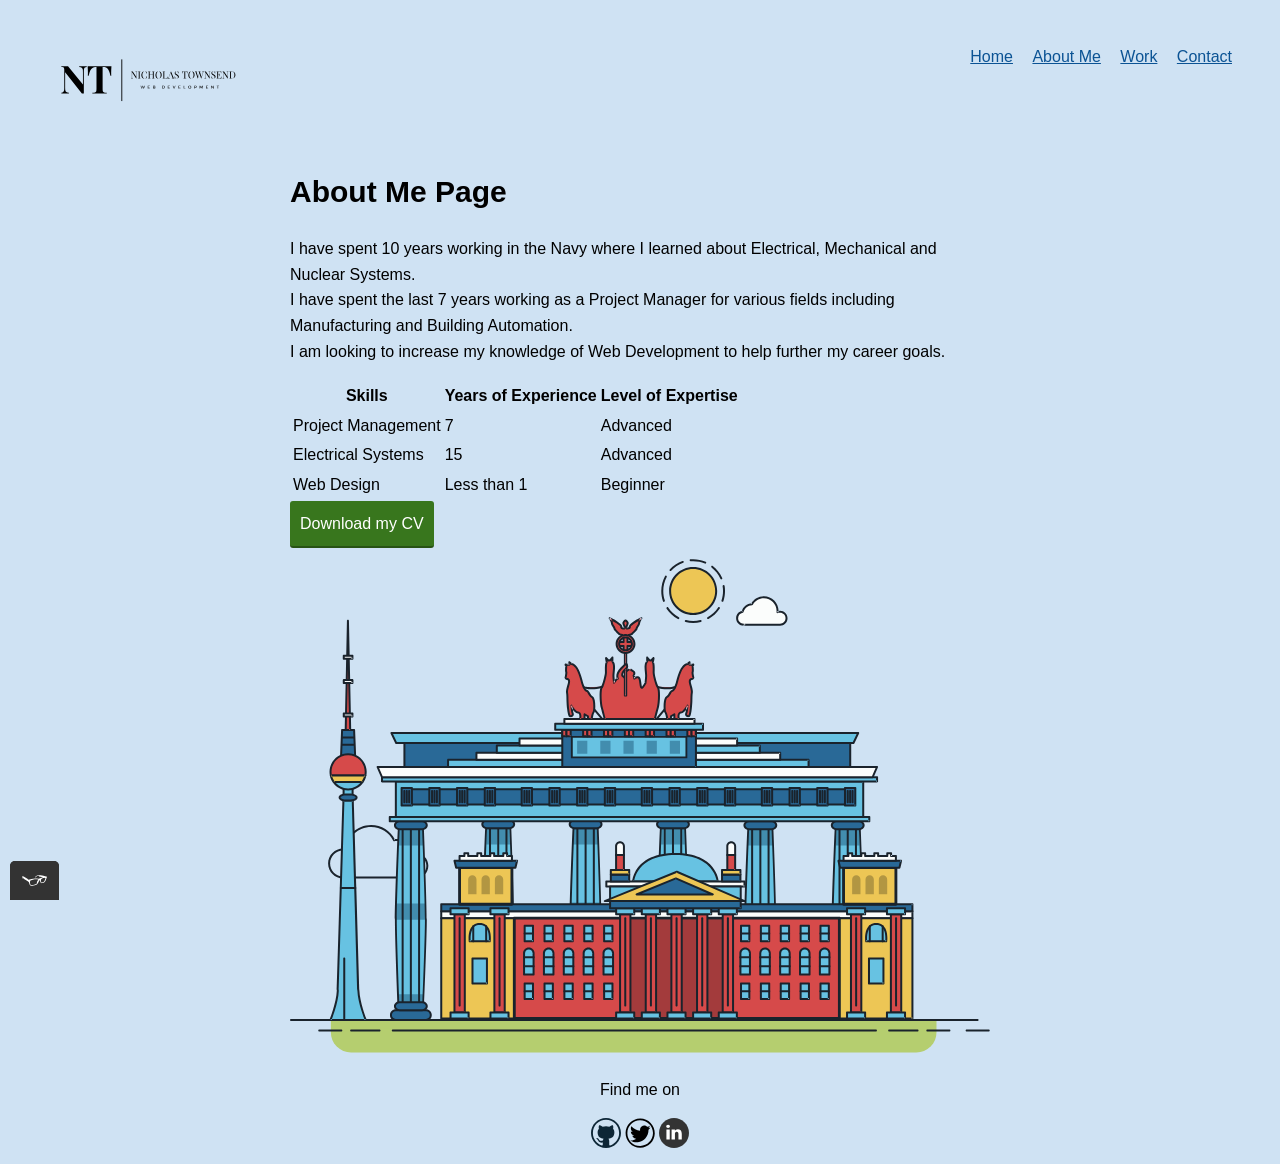
==== about-me.html @ 446509f3 "Initial commit" ====
<!DOCTYPE html>
<html>

<head>
    <meta charset="utf-8">
    <title>Nicholas Townsend - Portfolio</title>
    <link rel="shortcut icon" href="img/alligator_icon.svg" type="image/x-icon" />
    <link rel="stylesheet" type="text/css" href="css/style.production.css" />
    <meta name="viewport" content="width=device-width, initial-scale=1">
</head>

<body>
    <!-- Header content to hold my logo and navigation-->
    <header class="page-header">
      <!-- Add logo here -->    
          <img src="img/logo_icon.svg" alt="logo" class="page-header_item">
          <nav class="main-navigation page-header_item">
              <ul role="menubar" class="navigation-list">
                  <li role="presentation">
                      <a href="index.html" role="menuitem" class="navigation-list_item navigation-list_item--active"> Home</a>
                  </li>
                  <li role="presentation">
                      <a href="about-me.html" role="menuitem" class="navigation-list_item">About Me</a>
                  </li>
                  <li role="presentation">
                      <a href="work.html" role="menuitem" class="navigation-list_item">Work</a>
                  </li>
                  <li role="presentation">
                      <a href="contact.html" role="menuitem" class="navigation-list_item">Contact</a>
                  </li>
              </ul>
          </nav>
      </header>
    <main class="about-me">
        <h1>About Me Page</h1>
        <p><!--Quick paragraph about myself-->
            I have spent 10 years working in the Navy where I learned about Electrical, Mechanical and Nuclear Systems.<br>
            I have spent the last 7 years working as a Project Manager for various fields including Manufacturing and Building Automation.<br>
            I am looking to increase my knowledge of Web Development to help further my career goals.
        </p>
        <table>
            <thead>
              <tr>
                <th>Skills</th>
                <th>Years of Experience</th>
                <th>Level of Expertise</th>
              </tr>
            </thead>
            <tbody>
              <tr>
                <td>Project Management</td>
                <td>7</td>
                <td>Advanced</td>
              </tr>
              <tr>
                <td>Electrical Systems</td>
                <td>15</td>
                <td>Advanced</td>
              </tr>
              <tr>
                <td>Web Design</td>
                <td>Less than 1</td>
                <td>Beginner</td>
              </tr>
            </tbody>
        </table>
        <a href="files/cv.pdf" class="button" download>Download my CV</a> <!--Button to Download Resume--> 
        <!-- Codepen Background Placeholder-->
        <svg id="about-picture" xmlns="http://www.w3.org/2000/svg" class="berlin-illustration" height="auto" viewBox="0 0 700 505" xmlns:xlink="http://www.w3.org/1999/xlink">
          <defs>
              <polygon id="a" points=".06 231.917 .06 .929 688.717 .929 688.717 231.917"></polygon>
          </defs>
          <g fill="none" fill-rule="evenodd">
            <g transform="translate(0 241)" class="cloud-front">
            <path fill="#1A232C" d="M87.602,29 L87.602,28 C87.326,28.001 87.103,28.024 86.927,28.033 L86.979,29.031 L87.947,28.78 C85.741,20.282 78.041,14.002 68.852,14 C67.858,14 66.904,14.096 65.98,14.231 L66.125,15.22 L67.019,14.772 C62.626,6.015 53.567,0.001 43.102,0 C29.041,0.002 17.524,10.848 16.443,24.632 L17.44,24.71 L17.606,23.724 C16.803,23.589 15.969,23.5 15.102,23.5 C6.817,23.501 0.102,30.215 0.102,38.5 C0.102,46.785 6.817,53.499 15.102,53.5 L87.602,53.5 C94.644,53.499 100.351,47.792 100.352,40.75 C100.351,33.708 94.644,28.001 87.602,28 L87.602,30 C90.573,30 93.254,31.202 95.203,33.149 C97.15,35.097 98.351,37.778 98.352,40.75 C98.351,43.722 97.15,46.403 95.203,48.351 C93.254,50.298 90.573,51.5 87.602,51.5 L15.102,51.5 C11.509,51.5 8.265,50.046 5.909,47.692 C3.555,45.337 2.102,42.093 2.102,38.5 C2.102,34.907 3.555,31.663 5.909,29.308 C8.265,26.954 11.509,25.5 15.102,25.5 C15.831,25.5 16.553,25.575 17.273,25.697 C17.551,25.743 17.832,25.672 18.055,25.499 C18.277,25.325 18.414,25.07 18.436,24.789 C19.436,12.04 30.094,1.998 43.102,2 C52.786,1.999 61.163,7.564 65.231,15.669 C65.425,16.055 65.842,16.272 66.27,16.21 C67.132,16.084 67.988,16 68.852,16 C77.108,15.998 84.027,21.647 86.011,29.283 C86.13,29.741 86.557,30.054 87.031,30.03 C87.27,30.017 87.457,29.999 87.602,30 L87.602,29" transform="translate(38 36)"></path>
              </g>
              <path fill="#B5CE6F" d="M646.484,484.382 C646.484,489.501 644.531,494.62 640.627,498.525 C636.722,502.43 631.603,504.382 626.484,504.382 L60.873,504.382 C55.754,504.382 50.636,502.43 46.731,498.525 C42.826,494.62 40.873,489.501 40.873,484.382 L40.873,471.917 L646.484,471.917 L646.484,484.382"></path>
              <polyline fill="#67C2E2" points="334.824 185.029 101.449 185.029 106.209 195.08 563.438 195.08 568.2 185.029 334.824 185.029"></polyline>
              <path fill="#1A232C" d="M334.824,185.029 L334.824,184.029 L101.449,184.029 C101.104,184.029 100.788,184.203 100.604,184.494 C100.42,184.785 100.398,185.146 100.545,185.457 L105.306,195.508 C105.471,195.856 105.824,196.079 106.209,196.079 L563.438,196.079 C563.824,196.079 564.177,195.856 564.342,195.508 L569.104,185.457 C569.251,185.146 569.229,184.785 569.045,184.494 C568.861,184.203 568.544,184.029 568.2,184.029 L334.824,184.029 L334.824,186.029 L566.62,186.029 L562.806,194.08 L106.842,194.08 L103.029,186.029 L334.824,186.029 L334.824,185.029"></path>
              <polygon fill="#296997" points="114.416 218.974 560.222 218.974 560.222 195.08 114.416 195.08"></polygon>
              <path fill="#1A232C" d="M560.222,218.974 L560.222,217.974 L115.416,217.974 L115.416,196.079 L559.222,196.079 L559.222,218.974 L560.222,218.974 L560.222,217.974 L560.222,218.974 L561.222,218.974 L561.222,195.08 C561.222,194.816 561.115,194.559 560.929,194.372 C560.742,194.186 560.485,194.08 560.222,194.08 L114.416,194.08 C114.152,194.08 113.895,194.186 113.708,194.372 C113.522,194.559 113.416,194.816 113.416,195.08 L113.416,218.974 C113.416,219.237 113.522,219.495 113.708,219.681 C113.895,219.867 114.152,219.974 114.416,219.974 L560.222,219.974 C560.485,219.974 560.742,219.867 560.929,219.681 C561.115,219.495 561.222,219.237 561.222,218.974 L560.222,218.974"></path>
              <polygon fill="#67C2E2" points="105.85 269.08 573.225 269.08 573.225 233.398 105.85 233.398"></polygon>
              <path fill="#1A232C" d="M573.225,233.398 L573.225,232.398 L105.85,232.398 C105.587,232.398 105.329,232.505 105.143,232.691 C104.957,232.877 104.85,233.134 104.85,233.398 L104.85,269.08 C104.85,269.344 104.957,269.601 105.143,269.788 C105.329,269.974 105.587,270.08 105.85,270.08 L573.225,270.08 C573.488,270.08 573.745,269.974 573.932,269.788 C574.118,269.601 574.225,269.344 574.225,269.08 L574.225,233.398 C574.225,233.134 574.118,232.877 573.932,232.691 C573.745,232.505 573.488,232.398 573.225,232.398 L573.225,233.398 L572.225,233.398 L572.225,268.08 L106.85,268.08 L106.85,234.398 L573.225,234.398 L573.225,233.398 L572.225,233.398 L573.225,233.398"></path>
              <polygon fill="#296997" points="116.751 256.508 562.557 256.508 562.557 241.243 116.751 241.243"></polygon>
              <path fill="#1A232C" d="M562.557,256.508 L562.557,255.508 L117.75,255.508 L117.75,242.243 L561.557,242.243 L561.557,256.508 L562.557,256.508 L562.557,255.508 L562.557,256.508 L563.557,256.508 L563.557,241.243 C563.557,240.979 563.45,240.722 563.264,240.535 C563.078,240.349 562.82,240.243 562.557,240.243 L116.75,240.243 C116.487,240.243 116.23,240.349 116.043,240.535 C115.857,240.722 115.751,240.979 115.751,241.243 L115.751,256.508 C115.751,256.771 115.857,257.029 116.043,257.215 C116.23,257.401 116.487,257.508 116.751,257.508 L562.557,257.508 C562.82,257.508 563.077,257.401 563.264,257.215 C563.45,257.029 563.557,256.771 563.557,256.508 L562.557,256.508"></path>
              <polygon fill="#67C2E2" points="158.07 218.974 518.563 218.974 518.563 211.858 158.07 211.858"></polygon>
              <path fill="#1A232C" d="M518.563,211.858 L518.563,210.858 L158.07,210.858 C157.807,210.858 157.549,210.964 157.363,211.151 C157.177,211.337 157.07,211.594 157.07,211.858 L157.07,218.974 C157.07,219.237 157.177,219.495 157.363,219.681 C157.549,219.867 157.807,219.974 158.07,219.974 L518.563,219.974 C518.826,219.974 519.083,219.867 519.27,219.681 C519.456,219.495 519.562,219.237 519.562,218.974 L519.562,211.858 C519.562,211.594 519.456,211.337 519.27,211.151 C519.083,210.964 518.826,210.858 518.563,210.858 L518.563,211.858 L517.563,211.858 L517.563,217.974 L159.07,217.974 L159.07,212.858 L518.563,212.858 L518.563,211.858 L517.563,211.858 L518.563,211.858"></path>
              <polygon fill="#FBFDFC" points="186.438 211.858 490.194 211.858 490.194 204.741 186.438 204.741"></polygon>
              <path fill="#1A232C" d="M490.194,204.741 L490.194,203.741 L186.438,203.741 C186.175,203.741 185.917,203.848 185.731,204.034 C185.545,204.221 185.438,204.478 185.438,204.741 L185.438,211.858 C185.438,212.121 185.545,212.379 185.731,212.565 C185.917,212.751 186.175,212.858 186.438,212.858 L490.194,212.858 C490.458,212.858 490.715,212.751 490.902,212.565 C491.088,212.379 491.194,212.121 491.194,211.858 L491.194,204.741 C491.194,204.478 491.088,204.221 490.902,204.034 C490.715,203.848 490.458,203.741 490.194,203.741 L490.194,204.741 L489.194,204.741 L489.194,210.858 L187.438,210.858 L187.438,205.741 L490.194,205.741 L490.194,204.741 L489.194,204.741 L490.194,204.741"></path>
              <polygon fill="#67C2E2" points="206.805 204.741 469.828 204.741 469.828 197.624 206.805 197.624"></polygon>
              <path fill="#1A232C" d="M469.828,197.624 L469.828,196.624 L206.805,196.624 C206.541,196.624 206.284,196.731 206.098,196.917 C205.911,197.103 205.805,197.361 205.805,197.624 L205.805,204.741 C205.805,205.005 205.911,205.262 206.098,205.449 C206.284,205.635 206.541,205.741 206.805,205.741 L469.828,205.741 C470.091,205.741 470.349,205.635 470.535,205.449 C470.722,205.262 470.828,205.005 470.828,204.741 L470.828,197.624 C470.828,197.361 470.722,197.103 470.535,196.917 C470.349,196.731 470.091,196.624 469.828,196.624 L469.828,197.624 L468.828,197.624 L468.828,203.741 L207.805,203.741 L207.805,198.624 L469.828,198.624 L469.828,197.624 L468.828,197.624 L469.828,197.624"></path>
              <polygon fill="#FBFDFC" points="229.521 197.624 447.111 197.624 447.111 190.509 229.521 190.509"></polygon>
              <path fill="#1A232C" d="M447.111,190.509 L447.111,189.509 L229.521,189.509 C229.258,189.509 229,189.616 228.814,189.802 C228.628,189.988 228.521,190.246 228.521,190.509 L228.521,197.624 C228.521,197.888 228.628,198.145 228.814,198.332 C229,198.518 229.258,198.624 229.521,198.624 L447.111,198.624 C447.375,198.624 447.632,198.518 447.818,198.332 C448.005,198.145 448.111,197.888 448.111,197.624 L448.111,190.509 C448.111,190.246 448.005,189.988 447.818,189.802 C447.632,189.616 447.375,189.509 447.111,189.509 L447.111,190.509 L446.111,190.509 L446.111,196.624 L230.521,196.624 L230.521,191.509 L447.111,191.509 L447.111,190.509 L446.111,190.509 L447.111,190.509"></path>
              <path fill="#67C2E2" d="M135.607,355.447 C135.163,337.766 134.264,313.326 133.648,297.387 C133.274,287.721 133.004,281.18 133.004,281.18 L108.722,281.18 C108.722,281.18 108.452,287.721 108.079,297.387 C107.462,313.326 106.563,337.766 106.119,355.447 C105.953,362.059 105.85,367.732 105.85,371.653 L105.85,371.654 C105.85,386.117 107.243,424.332 108.089,446.189 C108.457,455.706 108.722,462.126 108.722,462.126 L133.004,462.126 C133.004,462.126 133.269,455.706 133.637,446.189 C134.482,424.332 135.876,386.117 135.876,371.654 L135.876,371.653 C135.876,367.732 135.773,362.059 135.607,355.447"></path>
              <path fill="#428DAE" d="M133.648 297.387L108.079 297.387C108.452 287.721 108.722 281.18 108.722 281.18L133.004 281.18C133.004 281.18 133.274 287.721 133.648 297.387M135.876 371.654L105.85 371.654 105.85 371.653C105.85 367.732 105.953 362.059 106.119 355.447L135.607 355.447C135.773 362.059 135.876 367.732 135.876 371.653L135.876 371.654M133.004 462.126L108.722 462.126C108.722 462.126 108.457 455.706 108.089 446.189L133.637 446.189C133.269 455.706 133.004 462.126 133.004 462.126"></path>
              <path fill="#1A232C" d="M109.612,461.199 L132.114,461.199 C132.447,453.007 134.949,390.886 134.949,371.653 C134.949,352.42 132.447,290.299 132.114,282.108 L109.612,282.108 C109.279,290.299 106.778,352.42 106.778,371.653 C106.778,390.886 109.279,453.007 109.612,461.199 Z M133.895,463.054 L107.832,463.054 L107.794,462.164 C107.766,461.466 104.922,392.193 104.922,371.653 C104.922,351.114 107.766,281.839 107.794,281.142 L107.832,280.252 L133.895,280.252 L133.931,281.142 C133.96,281.839 136.804,351.114 136.804,371.653 C136.804,392.193 133.96,461.466 133.931,462.164 L133.895,463.054 L133.895,463.054 Z"></path>
              <path fill="#1A232C" d="M111.638 281.18L111.638 462.126C111.638 462.679 112.086 463.126 112.638 463.126 113.19 463.126 113.638 462.679 113.638 462.126L113.638 281.18C113.638 280.628 113.19 280.18 112.638 280.18 112.086 280.18 111.638 280.628 111.638 281.18M119.863 281.18L119.863 462.126C119.863 462.679 120.311 463.126 120.863 463.126 121.416 463.126 121.863 462.679 121.863 462.126L121.863 281.18C121.863 280.628 121.416 280.18 120.863 280.18 120.311 280.18 119.863 280.628 119.863 281.18M128.088 281.18L128.088 462.126C128.088 462.679 128.536 463.126 129.088 463.126 129.64 463.126 130.088 462.679 130.088 462.126L130.088 281.18C130.088 280.628 129.64 280.18 129.088 280.18 128.536 280.18 128.088 280.628 128.088 281.18"></path>
              <path fill="#296997" d="M136.79,277.265 C136.79,279.418 134.675,281.18 132.09,281.18 L109.636,281.18 C107.051,281.18 104.936,279.418 104.936,277.265 C104.936,275.111 107.051,273.349 109.636,273.349 L132.09,273.349 C134.675,273.349 136.79,275.111 136.79,277.265"></path>
              <path fill="#1A232C" d="M136.79,277.265 L135.79,277.265 C135.789,278.005 135.433,278.704 134.769,279.262 C134.109,279.814 133.155,280.181 132.09,280.18 L109.636,280.18 C108.571,280.181 107.617,279.814 106.956,279.262 C106.293,278.704 105.936,278.005 105.936,277.265 C105.936,276.524 106.293,275.825 106.957,275.267 C107.617,274.715 108.571,274.348 109.636,274.349 L132.09,274.349 C133.155,274.348 134.109,274.716 134.769,275.267 C135.433,275.825 135.789,276.524 135.79,277.265 L137.79,277.265 C137.791,275.851 137.09,274.593 136.049,273.731 C135.006,272.863 133.61,272.35 132.09,272.349 L109.636,272.349 C108.116,272.35 106.72,272.863 105.676,273.731 C104.636,274.593 103.935,275.851 103.936,277.265 C103.935,278.678 104.636,279.937 105.677,280.798 C106.72,281.666 108.116,282.179 109.636,282.18 L132.09,282.18 C133.61,282.179 135.006,281.666 136.049,280.798 C137.09,279.937 137.791,278.678 137.79,277.265 L136.79,277.265"></path>
              <path fill="#296997" d="M140.775,467.217 C140.775,469.803 138.661,471.917 136.076,471.917 L105.65,471.917 C103.065,471.917 100.951,469.803 100.951,467.217 L100.951,466.825 C100.951,464.241 103.065,462.126 105.65,462.126 L136.076,462.126 C138.661,462.126 140.775,464.241 140.775,466.825 L140.775,467.217"></path>
              <path fill="#1A232C" d="M140.775,467.217 L139.775,467.217 C139.775,468.235 139.361,469.155 138.688,469.83 C138.013,470.503 137.093,470.917 136.076,470.917 L105.65,470.917 C104.633,470.917 103.713,470.504 103.038,469.83 C102.365,469.155 101.951,468.235 101.951,467.217 L101.951,466.825 C101.951,465.808 102.365,464.889 103.038,464.214 C103.713,463.54 104.633,463.127 105.65,463.126 L136.076,463.126 C137.093,463.127 138.013,463.54 138.688,464.214 C139.362,464.889 139.775,465.808 139.775,466.825 L139.775,467.217 L141.775,467.217 L141.775,466.825 C141.772,463.684 139.217,461.13 136.076,461.126 L105.65,461.126 C102.509,461.13 99.955,463.684 99.951,466.825 L99.951,467.217 C99.954,470.36 102.509,472.914 105.65,472.917 L136.076,472.917 C139.217,472.914 141.772,470.36 141.775,467.217 L140.775,467.217"></path>
              <path fill="#296997" d="M136.79,458.208 C136.79,460.363 134.675,462.126 132.09,462.126 L109.636,462.126 C107.051,462.126 104.936,460.363 104.936,458.208 C104.936,456.057 107.051,454.292 109.636,454.292 L132.09,454.292 C134.675,454.292 136.79,456.057 136.79,458.208"></path>
              <path fill="#1A232C" d="M136.79,458.208 L135.79,458.208 C135.789,458.949 135.432,459.649 134.769,460.207 C134.108,460.76 133.154,461.128 132.09,461.126 L109.636,461.126 C108.572,461.128 107.617,460.76 106.957,460.207 C106.293,459.649 105.936,458.949 105.936,458.208 C105.936,457.47 106.293,456.77 106.957,456.212 C107.617,455.659 108.572,455.291 109.636,455.292 L132.09,455.292 C133.154,455.291 134.108,455.659 134.769,456.212 C135.433,456.77 135.789,457.47 135.79,458.208 L137.79,458.208 C137.791,456.796 137.09,455.538 136.05,454.675 C135.006,453.808 133.61,453.294 132.09,453.292 L109.636,453.292 C108.115,453.294 106.719,453.808 105.676,454.675 C104.636,455.538 103.935,456.796 103.936,458.208 C103.935,459.622 104.636,460.881 105.676,461.743 C106.72,462.611 108.116,463.125 109.636,463.126 L132.09,463.126 C133.61,463.125 135.006,462.611 136.05,461.743 C137.09,460.881 137.791,459.622 137.79,458.208 L136.79,458.208"></path>
              <path fill="#67C2E2" d="M572.471,355.447 C572.025,337.766 571.126,313.326 570.51,297.387 C570.137,287.721 569.867,281.18 569.867,281.18 L545.585,281.18 C545.585,281.18 545.315,287.721 544.942,297.387 C544.326,313.326 543.427,337.766 542.981,355.447 C542.815,362.059 542.713,367.732 542.713,371.653 L542.713,371.654 C542.713,386.117 544.107,424.332 544.952,446.189 C545.32,455.706 545.585,462.126 545.585,462.126 L569.867,462.126 C569.867,462.126 570.132,455.706 570.499,446.189 C571.346,424.332 572.739,386.117 572.739,371.654 L572.739,371.653 C572.739,367.732 572.637,362.059 572.471,355.447"></path>
              <path fill="#428DAE" d="M569.582 297.387L566.951 297.387 566.951 282.108 568.977 282.108C569.063 284.206 569.29 289.841 569.582 297.387M564.951 297.387L545.871 297.387C546.162 289.841 546.39 284.206 546.476 282.108L564.951 282.108 564.951 297.387M571.8 369.187L566.951 369.187 566.951 356.265 571.562 356.265C571.685 361.272 571.771 365.701 571.8 369.187M564.951 369.187L543.653 369.187C543.684 365.512 543.777 360.79 543.912 355.447L553.551 355.447 553.551 356.265 564.951 356.265 564.951 369.187"></path>
              <path fill="#1A232C" d="M546.476,461.199 L568.977,461.199 C569.31,453.007 571.812,390.886 571.812,371.653 C571.812,352.42 569.31,290.299 568.977,282.108 L546.476,282.108 C546.142,290.299 543.642,352.42 543.642,371.653 C543.642,390.886 546.142,453.007 546.476,461.199 M570.758,463.054 L544.694,463.054 L544.658,462.164 C544.629,461.466 541.785,392.193 541.785,371.653 C541.785,351.114 544.629,281.839 544.658,281.142 L544.694,280.252 L570.758,280.252 L570.795,281.142 C570.823,281.839 573.667,351.114 573.667,371.653 C573.667,392.193 570.823,461.466 570.795,462.164 L570.758,463.054"></path>
              <path fill="#1A232C" d="M548.501 281.18L548.501 462.126C548.501 462.679 548.949 463.126 549.501 463.126 550.053 463.126 550.501 462.679 550.501 462.126L550.501 281.18C550.501 280.628 550.053 280.18 549.501 280.18 548.949 280.18 548.501 280.628 548.501 281.18M556.727 281.18L556.727 462.126C556.727 462.679 557.174 463.126 557.727 463.126 558.279 463.126 558.727 462.679 558.727 462.126L558.727 281.18C558.727 280.628 558.279 280.18 557.727 280.18 557.174 280.18 556.727 280.628 556.727 281.18M564.951 281.18L564.951 462.126C564.951 462.679 565.399 463.126 565.951 463.126 566.503 463.126 566.951 462.679 566.951 462.126L566.951 281.18C566.951 280.628 566.503 280.18 565.951 280.18 565.399 280.18 564.951 280.628 564.951 281.18"></path>
              <path fill="#296997" d="M573.653,277.265 C573.653,279.418 571.537,281.18 568.953,281.18 L546.499,281.18 C543.915,281.18 541.799,279.418 541.799,277.265 C541.799,275.111 543.915,273.349 546.499,273.349 L568.953,273.349 C571.537,273.349 573.653,275.111 573.653,277.265"></path>
              <path fill="#1A232C" d="M573.653,277.265 L572.653,277.265 C572.653,278.005 572.296,278.704 571.632,279.262 C570.972,279.814 570.017,280.181 568.953,280.18 L546.499,280.18 C545.435,280.181 544.48,279.814 543.82,279.262 C543.156,278.704 542.8,278.005 542.799,277.265 C542.8,276.525 543.156,275.825 543.82,275.267 C544.481,274.715 545.435,274.348 546.499,274.349 L568.953,274.349 C570.017,274.348 570.972,274.715 571.632,275.267 C572.296,275.825 572.653,276.525 572.653,277.265 L574.653,277.265 C574.654,275.851 573.953,274.593 572.912,273.731 C571.869,272.863 570.473,272.35 568.953,272.349 L546.499,272.349 C544.979,272.35 543.583,272.863 542.54,273.731 C541.499,274.593 540.798,275.851 540.799,277.265 C540.798,278.679 541.499,279.937 542.54,280.798 C543.583,281.666 544.979,282.179 546.499,282.18 L568.953,282.18 C570.473,282.179 571.869,281.666 572.912,280.798 C573.953,279.937 574.654,278.679 574.653,277.265 L573.653,277.265"></path>
              <path fill="#296997" d="M577.639,467.217 C577.639,469.803 575.524,471.917 572.938,471.917 L542.514,471.917 C539.929,471.917 537.813,469.803 537.813,467.217 L537.813,466.825 C537.813,464.241 539.929,462.126 542.514,462.126 L572.938,462.126 C575.524,462.126 577.639,464.241 577.639,466.825 L577.639,467.217"></path>
              <path fill="#1A232C" d="M577.639,467.217 L576.639,467.217 C576.638,468.235 576.225,469.155 575.551,469.83 C574.876,470.503 573.956,470.917 572.938,470.917 L542.514,470.917 C541.497,470.917 540.576,470.503 539.901,469.83 C539.227,469.155 538.814,468.234 538.813,467.217 L538.813,466.825 C538.814,465.808 539.227,464.889 539.901,464.214 C540.576,463.54 541.497,463.127 542.514,463.126 L572.938,463.126 C573.956,463.127 574.876,463.54 575.551,464.214 C576.225,464.888 576.638,465.808 576.639,466.825 L576.639,467.217 L578.639,467.217 L578.639,466.825 C578.635,463.684 576.081,461.13 572.938,461.126 L542.514,461.126 C539.372,461.13 536.817,463.684 536.813,466.825 L536.813,467.217 C536.817,470.36 539.372,472.914 542.514,472.917 L572.938,472.917 C576.081,472.914 578.635,470.359 578.639,467.217 L577.639,467.217"></path>
              <path fill="#296997" d="M573.653,458.208 C573.653,460.363 571.537,462.126 568.953,462.126 L546.499,462.126 C543.915,462.126 541.799,460.363 541.799,458.208 C541.799,456.057 543.915,454.292 546.499,454.292 L568.953,454.292 C571.537,454.292 573.653,456.057 573.653,458.208"></path>
              <path fill="#1A232C" d="M573.653,458.208 L572.653,458.208 C572.653,458.949 572.296,459.649 571.632,460.207 C570.971,460.76 570.017,461.128 568.953,461.126 L546.499,461.126 C545.435,461.128 544.481,460.76 543.82,460.207 C543.157,459.649 542.799,458.949 542.799,458.208 C542.799,457.47 543.156,456.77 543.82,456.212 C544.481,455.659 545.435,455.291 546.499,455.292 L568.953,455.292 C570.017,455.291 570.971,455.659 571.632,456.212 C572.296,456.77 572.653,457.47 572.653,458.208 L574.653,458.208 C574.654,456.796 573.953,455.538 572.912,454.675 C571.869,453.808 570.473,453.294 568.953,453.292 L546.499,453.292 C544.979,453.294 543.583,453.808 542.54,454.675 C541.499,455.538 540.798,456.796 540.799,458.208 C540.798,459.622 541.499,460.881 542.54,461.743 C543.583,462.611 544.979,463.125 546.499,463.126 L568.953,463.126 C570.473,463.125 571.869,462.611 572.912,461.743 C573.953,460.881 574.654,459.622 574.653,458.208 L573.653,458.208"></path>
              <path fill="#67C2E2" d="M485.098,355.447 C484.654,337.766 483.753,313.326 483.137,297.387 C482.764,287.721 482.494,281.18 482.494,281.18 L458.213,281.18 C458.213,281.18 457.942,287.721 457.569,297.387 C456.953,313.326 456.055,337.766 455.608,355.447 C455.443,362.059 455.34,367.732 455.34,371.653 L455.34,371.654 C455.34,386.117 456.733,424.332 457.58,446.189 C457.948,455.706 458.213,462.126 458.213,462.126 L482.494,462.126 C482.494,462.126 482.759,455.706 483.126,446.189 C483.973,424.332 485.366,386.117 485.366,371.654 L485.366,371.653 C485.366,367.732 485.265,362.059 485.098,355.447"></path>
              <path fill="#428DAE" d="M483.137 297.387L457.569 297.387C457.942 287.721 458.213 281.18 458.213 281.18L482.494 281.18C482.494 281.18 482.764 287.721 483.137 297.387M485.355 369.187L455.351 369.187C455.382 365.502 455.475 360.78 455.608 355.447L485.098 355.447C485.232 360.78 485.325 365.502 485.355 369.187"></path>
              <path fill="#1A232C" d="M459.103,461.199 L481.605,461.199 C481.938,453.007 484.439,390.886 484.439,371.653 C484.439,352.42 481.938,290.299 481.605,282.108 L459.103,282.108 C458.769,290.299 456.268,352.42 456.268,371.653 C456.268,390.886 458.769,453.007 459.103,461.199 Z M483.386,463.054 L457.321,463.054 L457.285,462.164 C457.256,461.466 454.412,392.193 454.412,371.653 C454.412,351.114 457.256,281.839 457.285,281.142 L457.321,280.252 L483.386,280.252 L483.422,281.142 C483.45,281.839 486.294,351.114 486.294,371.653 C486.294,392.193 483.45,461.466 483.422,462.164 L483.386,463.054 L483.386,463.054 Z"></path>
              <path fill="#1A232C" d="M461.128 281.18L461.128 462.126C461.128 462.679 461.576 463.126 462.128 463.126 462.68 463.126 463.128 462.679 463.128 462.126L463.128 281.18C463.128 280.628 462.68 280.18 462.128 280.18 461.576 280.18 461.128 280.628 461.128 281.18M469.354 281.18L469.354 462.126C469.354 462.679 469.801 463.126 470.354 463.126 470.906 463.126 471.354 462.679 471.354 462.126L471.354 281.18C471.354 280.628 470.906 280.18 470.354 280.18 469.801 280.18 469.354 280.628 469.354 281.18M477.578 281.18L477.578 462.126C477.578 462.679 478.026 463.126 478.578 463.126 479.13 463.126 479.578 462.679 479.578 462.126L479.578 281.18C479.578 280.628 479.13 280.18 478.578 280.18 478.026 280.18 477.578 280.628 477.578 281.18"></path>
              <path fill="#296997" d="M486.281,277.265 C486.281,279.418 484.164,281.18 481.58,281.18 L459.126,281.18 C456.542,281.18 454.426,279.418 454.426,277.265 C454.426,275.111 456.542,273.349 459.126,273.349 L481.58,273.349 C484.164,273.349 486.281,275.111 486.281,277.265"></path>
              <path fill="#1A232C" d="M486.281,277.265 L485.281,277.265 C485.281,278.005 484.924,278.704 484.26,279.262 C483.599,279.814 482.644,280.181 481.58,280.18 L459.126,280.18 C458.062,280.181 457.107,279.814 456.447,279.262 C455.783,278.704 455.427,278.005 455.426,277.265 C455.427,276.525 455.783,275.825 456.447,275.267 C457.108,274.715 458.062,274.348 459.126,274.349 L481.58,274.349 C482.644,274.348 483.599,274.716 484.26,275.268 C484.924,275.825 485.281,276.525 485.281,277.265 L487.281,277.265 C487.282,275.851 486.58,274.593 485.54,273.731 C484.496,272.863 483.1,272.35 481.58,272.349 L459.126,272.349 C457.606,272.35 456.21,272.863 455.167,273.731 C454.126,274.593 453.425,275.851 453.426,277.265 C453.425,278.679 454.126,279.937 455.167,280.798 C456.21,281.666 457.606,282.179 459.126,282.18 L481.58,282.18 C483.1,282.179 484.496,281.666 485.54,280.799 C486.58,279.937 487.282,278.679 487.281,277.265 L486.281,277.265"></path>
              <path fill="#296997" d="M490.266,467.217 C490.266,469.803 488.151,471.917 485.565,471.917 L455.141,471.917 C452.556,471.917 450.44,469.803 450.44,467.217 L450.44,466.825 C450.44,464.241 452.556,462.126 455.141,462.126 L485.565,462.126 C488.151,462.126 490.266,464.241 490.266,466.825 L490.266,467.217"></path>
              <path fill="#1A232C" d="M490.266,467.217 L489.266,467.217 C489.265,468.235 488.852,469.155 488.178,469.83 C487.503,470.503 486.583,470.917 485.565,470.917 L455.141,470.917 C454.124,470.917 453.203,470.503 452.528,469.83 C451.854,469.155 451.441,468.234 451.44,467.217 L451.44,466.825 C451.441,465.808 451.854,464.889 452.528,464.214 C453.203,463.54 454.124,463.127 455.141,463.126 L485.565,463.126 C486.583,463.127 487.503,463.54 488.178,464.214 C488.852,464.888 489.265,465.808 489.266,466.825 L489.266,467.217 L491.266,467.217 L491.266,466.825 C491.262,463.684 488.708,461.13 485.565,461.126 L455.141,461.126 C451.999,461.13 449.444,463.684 449.44,466.825 L449.44,467.217 C449.444,470.36 451.999,472.914 455.141,472.917 L485.565,472.917 C488.708,472.914 491.262,470.359 491.266,467.217 L490.266,467.217"></path>
              <path fill="#296997" d="M486.281,458.208 C486.281,460.363 484.164,462.126 481.58,462.126 L459.126,462.126 C456.542,462.126 454.426,460.363 454.426,458.208 C454.426,456.057 456.542,454.292 459.126,454.292 L481.58,454.292 C484.164,454.292 486.281,456.057 486.281,458.208"></path>
              <path fill="#1A232C" d="M486.281,458.208 L485.281,458.208 C485.281,458.949 484.923,459.649 484.26,460.207 C483.599,460.76 482.644,461.128 481.58,461.126 L459.126,461.126 C458.062,461.128 457.108,460.76 456.447,460.207 C455.784,459.649 455.427,458.949 455.426,458.208 C455.426,457.47 455.783,456.77 456.447,456.212 C457.108,455.659 458.062,455.291 459.126,455.292 L481.58,455.292 C482.644,455.291 483.598,455.659 484.26,456.212 C484.924,456.77 485.281,457.47 485.281,458.208 L487.281,458.208 C487.282,456.795 486.58,455.538 485.54,454.675 C484.496,453.808 483.1,453.294 481.58,453.292 L459.126,453.292 C457.606,453.294 456.21,453.808 455.167,454.675 C454.126,455.538 453.425,456.796 453.426,458.208 C453.425,459.622 454.126,460.881 455.167,461.743 C456.21,462.611 457.606,463.125 459.126,463.126 L481.58,463.126 C483.1,463.125 484.496,462.611 485.54,461.743 C486.581,460.881 487.282,459.622 487.281,458.208 L486.281,458.208"></path>
              <path fill="#67C2E2" d="M397.726,354.466 C397.28,336.787 396.381,312.346 395.765,296.407 C395.392,286.742 395.122,280.2 395.122,280.2 L370.84,280.2 C370.84,280.2 370.57,286.742 370.197,296.407 C369.581,312.346 368.682,336.787 368.236,354.466 C368.07,361.078 367.968,366.751 367.968,370.672 L367.968,370.673 C367.968,385.136 369.361,423.352 370.207,445.208 C370.575,454.726 370.84,461.146 370.84,461.146 L395.122,461.146 C395.122,461.146 395.386,454.726 395.754,445.208 C396.601,423.352 397.994,385.136 397.994,370.673 L397.994,370.672 C397.994,366.751 397.892,361.078 397.726,354.466"></path>
              <path fill="#428DAE" d="M394.837 296.407L392.206 296.407 392.206 281.127 394.233 281.127C394.318 283.225 394.545 288.861 394.837 296.407L394.837 296.407zM383.981 296.407L390.206 296.407 390.206 281.127 383.981 281.127 383.981 296.407zM375.756 296.407L381.98 296.407 381.98 281.127 375.756 281.127 375.756 296.407zM373.756 296.407L371.126 296.407C371.417 288.861 371.645 283.225 371.73 281.127L373.756 281.127 373.756 296.407 373.756 296.407zM397.062 369.187L392.206 369.187 392.206 354.466 396.796 354.466C396.943 360.298 397.041 365.389 397.062 369.187L397.062 369.187zM383.981 369.187L390.206 369.187 390.206 354.466 383.981 354.466 383.981 369.187zM375.756 369.187L381.98 369.187 381.98 354.466 375.756 354.466 375.756 369.187zM373.756 369.187L368.9 369.187C368.921 365.389 369.019 360.298 369.166 354.466L373.756 354.466 373.756 369.187 373.756 369.187z"></path>
              <path fill="#1A232C" d="M371.73,460.218 L394.233,460.218 C394.565,452.027 397.066,389.906 397.066,370.672 C397.066,351.44 394.565,289.319 394.233,281.127 L371.73,281.127 C371.397,289.319 368.895,351.44 368.895,370.672 C368.895,389.906 371.397,452.027 371.73,460.218 M396.013,462.074 L369.949,462.074 L369.912,461.184 C369.884,460.486 367.04,391.212 367.04,370.672 C367.04,350.133 369.884,280.859 369.912,280.162 L369.949,279.272 L396.013,279.272 L396.05,280.162 C396.078,280.859 398.922,350.133 398.922,370.672 C398.922,391.212 396.078,460.486 396.05,461.184 L396.013,462.074"></path>
              <path fill="#1A232C" d="M373.756 280.2L373.756 461.146C373.756 461.698 374.203 462.146 374.756 462.146 375.308 462.146 375.756 461.698 375.756 461.146L375.756 280.2C375.756 279.647 375.308 279.2 374.756 279.2 374.203 279.2 373.756 279.647 373.756 280.2M381.98 280.2L381.98 461.146C381.98 461.698 382.428 462.146 382.98 462.146 383.533 462.146 383.981 461.698 383.981 461.146L383.981 280.2C383.981 279.647 383.533 279.2 382.98 279.2 382.428 279.2 381.98 279.647 381.98 280.2M390.206 280.2L390.206 461.146C390.206 461.698 390.654 462.146 391.206 462.146 391.758 462.146 392.206 461.698 392.206 461.146L392.206 280.2C392.206 279.647 391.758 279.2 391.206 279.2 390.654 279.2 390.206 279.647 390.206 280.2"></path>
              <path fill="#296997" d="M398.908,276.285 C398.908,278.439 396.792,280.2 394.208,280.2 L371.754,280.2 C369.17,280.2 367.053,278.439 367.053,276.285 C367.053,274.13 369.17,272.369 371.754,272.369 L394.208,272.369 C396.792,272.369 398.908,274.13 398.908,276.285"></path>
              <path fill="#1A232C" d="M398.908,276.285 L397.908,276.285 C397.907,277.025 397.551,277.724 396.887,278.281 C396.227,278.833 395.272,279.201 394.208,279.2 L371.754,279.2 C370.69,279.201 369.735,278.833 369.074,278.281 C368.41,277.724 368.053,277.025 368.053,276.285 C368.053,275.544 368.41,274.845 369.074,274.287 C369.735,273.735 370.69,273.367 371.754,273.369 L394.208,273.369 C395.272,273.367 396.227,273.735 396.887,274.287 C397.551,274.844 397.907,275.544 397.908,276.285 L399.908,276.285 C399.909,274.871 399.208,273.612 398.167,272.75 C397.124,271.883 395.728,271.37 394.208,271.369 L371.754,271.369 C370.234,271.37 368.838,271.883 367.794,272.75 C366.754,273.612 366.052,274.871 366.053,276.285 C366.052,277.699 366.754,278.957 367.795,279.818 C368.838,280.686 370.234,281.198 371.754,281.2 L394.208,281.2 C395.728,281.198 397.123,280.686 398.167,279.818 C399.208,278.957 399.909,277.698 399.908,276.285 L398.908,276.285"></path>
              <path fill="#296997" d="M402.894,466.237 C402.894,468.823 400.779,470.937 398.193,470.937 L367.768,470.937 C365.183,470.937 363.068,468.823 363.068,466.237 L363.068,465.844 C363.068,463.26 365.183,461.146 367.768,461.146 L398.193,461.146 C400.779,461.146 402.894,463.26 402.894,465.844 L402.894,466.237"></path>
              <path fill="#1A232C" d="M402.894,466.237 L401.894,466.237 C401.893,467.254 401.48,468.174 400.806,468.849 C400.131,469.523 399.211,469.937 398.193,469.937 L367.768,469.937 C366.751,469.937 365.831,469.523 365.156,468.849 C364.482,468.174 364.069,467.254 364.068,466.237 L364.068,465.844 C364.069,464.828 364.482,463.908 365.156,463.233 C365.831,462.56 366.751,462.146 367.768,462.146 L398.193,462.146 C399.211,462.146 400.131,462.56 400.806,463.233 C401.48,463.908 401.893,464.828 401.894,465.844 L401.894,466.237 L403.894,466.237 L403.894,465.844 C403.89,462.703 401.336,460.15 398.193,460.146 L367.768,460.146 C364.626,460.15 362.072,462.703 362.068,465.844 L362.068,466.237 C362.072,469.379 364.626,471.933 367.768,471.937 L398.193,471.937 C401.336,471.933 403.89,469.379 403.894,466.237 L402.894,466.237"></path>
              <path fill="#296997" d="M398.908,457.228 C398.908,459.382 396.792,461.146 394.208,461.146 L371.754,461.146 C369.17,461.146 367.053,459.382 367.053,457.228 C367.053,455.077 369.17,453.312 371.754,453.312 L394.208,453.312 C396.792,453.312 398.908,455.077 398.908,457.228"></path>
              <path fill="#1A232C" d="M398.908,457.228 L397.908,457.228 C397.908,457.968 397.55,458.669 396.887,459.226 C396.226,459.779 395.272,460.147 394.208,460.146 L371.754,460.146 C370.69,460.147 369.736,459.779 369.074,459.226 C368.411,458.668 368.053,457.968 368.053,457.228 C368.053,456.489 368.41,455.789 369.074,455.231 C369.736,454.679 370.69,454.311 371.754,454.312 L394.208,454.312 C395.272,454.311 396.226,454.679 396.887,455.231 C397.551,455.789 397.908,456.489 397.908,457.228 L399.908,457.228 C399.909,455.815 399.208,454.557 398.167,453.695 C397.124,452.827 395.728,452.313 394.208,452.312 L371.754,452.312 C370.234,452.313 368.838,452.827 367.794,453.695 C366.754,454.557 366.052,455.815 366.053,457.228 C366.052,458.642 366.753,459.901 367.794,460.763 C368.838,461.631 370.234,462.145 371.754,462.146 L394.208,462.146 C395.728,462.145 397.124,461.631 398.167,460.763 C399.208,459.9 399.909,458.642 399.908,457.228 L398.908,457.228"></path>
              <path fill="#67C2E2" d="M310.353,354.466 C309.908,336.787 309.009,312.346 308.393,296.407 C308.019,286.742 307.75,280.2 307.75,280.2 L283.467,280.2 C283.467,280.2 283.198,286.742 282.824,296.407 C282.208,312.346 281.309,336.787 280.864,354.466 C280.698,361.078 280.596,366.751 280.596,370.672 L280.596,370.673 C280.596,385.136 281.989,423.352 282.834,445.208 C283.202,454.726 283.467,461.146 283.467,461.146 L307.75,461.146 C307.75,461.146 308.014,454.726 308.382,445.208 C309.228,423.352 310.622,385.136 310.622,370.673 L310.622,370.672 C310.622,366.751 310.518,361.078 310.353,354.466"></path>
              <path fill="#428DAE" d="M308.393 296.407L282.824 296.407C283.198 286.742 283.467 280.2 283.467 280.2L307.75 280.2C307.75 280.2 308.019 286.742 308.393 296.407M310.617 369.187L280.6 369.187C280.621 365.377 280.718 360.285 280.864 354.466L310.353 354.466C310.498 360.285 310.596 365.377 310.617 369.187"></path>
              <path fill="#1A232C" d="M284.357,460.218 L306.86,460.218 C307.193,452.027 309.694,389.906 309.694,370.672 C309.694,351.44 307.193,289.319 306.86,281.127 L284.357,281.127 C284.024,289.319 281.523,351.44 281.523,370.672 C281.523,389.906 284.024,452.027 284.357,460.218 Z M308.639,462.074 L282.576,462.074 L282.54,461.184 C282.511,460.486 279.668,391.212 279.668,370.672 C279.668,350.133 282.511,280.859 282.54,280.162 L282.576,279.272 L308.639,279.272 L308.677,280.162 C308.706,280.859 311.549,350.133 311.549,370.672 C311.549,391.212 308.706,460.486 308.677,461.184 L308.639,462.074 L308.639,462.074 Z"></path>
              <path fill="#1A232C" d="M286.383 280.2L286.383 461.146C286.383 461.698 286.831 462.146 287.383 462.146 287.936 462.146 288.383 461.698 288.383 461.146L288.383 280.2C288.383 279.647 287.936 279.2 287.383 279.2 286.831 279.2 286.383 279.647 286.383 280.2M294.608 280.2L294.608 461.146C294.608 461.698 295.056 462.146 295.608 462.146 296.161 462.146 296.608 461.698 296.608 461.146L296.608 280.2C296.608 279.647 296.161 279.2 295.608 279.2 295.056 279.2 294.608 279.647 294.608 280.2M302.834 280.2L302.834 461.146C302.834 461.698 303.281 462.146 303.834 462.146 304.386 462.146 304.834 461.698 304.834 461.146L304.834 280.2C304.834 279.647 304.386 279.2 303.834 279.2 303.281 279.2 302.834 279.647 302.834 280.2"></path>
              <path fill="#296997" d="M311.535,276.285 C311.535,278.439 309.42,280.2 306.836,280.2 L284.381,280.2 C281.797,280.2 279.681,278.439 279.681,276.285 C279.681,274.13 281.797,272.369 284.381,272.369 L306.836,272.369 C309.42,272.369 311.535,274.13 311.535,276.285"></path>
              <path fill="#1A232C" d="M311.535,276.285 L310.535,276.285 C310.534,277.025 310.177,277.724 309.514,278.282 C308.854,278.833 307.901,279.201 306.836,279.2 L284.381,279.2 C283.316,279.201 282.362,278.833 281.702,278.281 C281.038,277.724 280.681,277.025 280.681,276.285 C280.681,275.544 281.038,274.844 281.702,274.287 C282.362,273.735 283.317,273.367 284.381,273.369 L306.836,273.369 C307.9,273.367 308.854,273.735 309.514,274.287 C310.177,274.844 310.534,275.544 310.535,276.285 L312.535,276.285 C312.535,274.871 311.835,273.613 310.795,272.75 C309.751,271.883 308.356,271.37 306.836,271.369 L284.381,271.369 C282.861,271.37 281.465,271.883 280.422,272.75 C279.381,273.612 278.68,274.871 278.681,276.285 C278.68,277.698 279.381,278.957 280.422,279.818 C281.465,280.686 282.861,281.198 284.381,281.2 L306.836,281.2 C308.356,281.198 309.751,280.685 310.794,279.818 C311.835,278.956 312.535,277.698 312.535,276.285 L311.535,276.285"></path>
              <path fill="#296997" d="M315.522,466.237 C315.522,468.823 313.407,470.937 310.821,470.937 L280.396,470.937 C277.811,470.937 275.696,468.823 275.696,466.237 L275.696,465.844 C275.696,463.26 277.811,461.146 280.396,461.146 L310.821,461.146 C313.407,461.146 315.522,463.26 315.522,465.844 L315.522,466.237"></path>
              <path fill="#1A232C" d="M315.522,466.237 L314.522,466.237 C314.521,467.254 314.108,468.174 313.434,468.849 C312.759,469.523 311.838,469.937 310.821,469.937 L280.396,469.937 C279.379,469.937 278.458,469.523 277.783,468.849 C277.11,468.174 276.696,467.254 276.696,466.237 L276.696,465.844 C276.696,464.828 277.11,463.908 277.783,463.233 C278.458,462.56 279.379,462.146 280.396,462.146 L310.821,462.146 C311.838,462.146 312.759,462.56 313.434,463.233 C314.108,463.908 314.521,464.828 314.522,465.844 L314.522,466.237 L316.521,466.237 L316.521,465.844 C316.518,462.703 313.963,460.15 310.821,460.146 L280.396,460.146 C277.254,460.15 274.7,462.703 274.696,465.844 L274.696,466.237 C274.699,469.379 277.254,471.933 280.396,471.937 L310.821,471.937 C313.963,471.933 316.518,469.379 316.521,466.237 L315.522,466.237"></path>
              <path fill="#296997" d="M311.535,457.228 C311.535,459.382 309.42,461.146 306.836,461.146 L284.381,461.146 C281.797,461.146 279.681,459.382 279.681,457.228 C279.681,455.077 281.797,453.312 284.381,453.312 L306.836,453.312 C309.42,453.312 311.535,455.077 311.535,457.228"></path>
              <path fill="#1A232C" d="M311.535,457.228 L310.535,457.228 C310.534,457.969 310.177,458.669 309.514,459.227 C308.854,459.779 307.9,460.147 306.836,460.146 L284.381,460.146 C283.317,460.147 282.363,459.779 281.702,459.227 C281.038,458.669 280.681,457.968 280.681,457.228 C280.681,456.489 281.038,455.789 281.702,455.231 C282.363,454.679 283.317,454.311 284.381,454.312 L306.836,454.312 C307.9,454.311 308.854,454.679 309.514,455.231 C310.177,455.789 310.534,456.489 310.535,457.228 L312.535,457.228 C312.535,455.815 311.835,454.558 310.795,453.695 C309.752,452.827 308.356,452.313 306.836,452.312 L284.381,452.312 C282.861,452.313 281.465,452.827 280.422,453.695 C279.381,454.557 278.68,455.815 278.681,457.228 C278.68,458.642 279.381,459.9 280.422,460.763 C281.465,461.631 282.861,462.145 284.381,462.146 L306.836,462.146 C308.356,462.145 309.752,461.631 310.795,460.763 C311.835,459.9 312.535,458.641 312.535,457.228 L311.535,457.228"></path>
              <path fill="#67C2E2" d="M222.981,354.466 C222.535,336.787 221.636,312.346 221.02,296.407 C220.647,286.742 220.377,280.2 220.377,280.2 L196.094,280.2 C196.094,280.2 195.825,286.742 195.452,296.407 C194.835,312.346 193.936,336.787 193.491,354.466 C193.325,361.078 193.223,366.751 193.223,370.672 L193.223,370.673 C193.223,385.136 194.616,423.352 195.462,445.208 C195.83,454.726 196.094,461.146 196.094,461.146 L220.377,461.146 C220.377,461.146 220.642,454.726 221.009,445.208 C221.855,423.352 223.249,385.136 223.249,370.673 L223.249,370.672 C223.249,366.751 223.146,361.078 222.981,354.466"></path>
              <path fill="#428DAE" d="M220.091 296.407L209.236 296.407 209.236 281.127 219.487 281.127C219.573 283.225 219.8 288.861 220.091 296.407L220.091 296.407zM201.011 296.407L207.236 296.407 207.236 281.127 201.011 281.127 201.011 296.407zM199.011 296.407L196.381 296.407C196.672 288.861 196.899 283.225 196.985 281.127L199.011 281.127 199.011 296.407 199.011 296.407zM222.317 369.187L209.236 369.187 209.236 356.265 221.923 356.265 221.923 354.466 222.051 354.466C222.198 360.298 222.296 365.389 222.317 369.187L222.317 369.187zM201.011 369.187L207.236 369.187 207.236 356.265 201.011 356.265 201.011 369.187zM199.011 369.187L194.155 369.187C194.174 365.784 194.255 361.345 194.377 356.265L199.011 356.265 199.011 369.187 199.011 369.187z"></path>
              <path fill="#1A232C" d="M196.985,460.218 L219.487,460.218 C219.82,452.027 222.321,389.906 222.321,370.672 C222.321,351.44 219.82,289.319 219.487,281.127 L196.985,281.127 C196.651,289.319 194.151,351.44 194.151,370.672 C194.151,389.906 196.651,452.027 196.985,460.218 M221.267,462.074 L195.204,462.074 L195.167,461.184 C195.138,460.486 192.295,391.212 192.295,370.672 C192.295,350.133 195.138,280.859 195.167,280.162 L195.204,279.272 L221.267,279.272 L221.305,280.162 C221.334,280.859 224.177,350.133 224.177,370.672 C224.177,391.212 221.334,460.486 221.305,461.184 L221.267,462.074"></path>
              <path fill="#1A232C" d="M199.011 280.2L199.011 461.146C199.011 461.698 199.458 462.146 200.011 462.146 200.563 462.146 201.011 461.698 201.011 461.146L201.011 280.2C201.011 279.647 200.563 279.2 200.011 279.2 199.458 279.2 199.011 279.647 199.011 280.2M207.236 280.2L207.236 461.146C207.236 461.698 207.684 462.146 208.236 462.146 208.788 462.146 209.236 461.698 209.236 461.146L209.236 280.2C209.236 279.647 208.788 279.2 208.236 279.2 207.684 279.2 207.236 279.647 207.236 280.2M215.461 280.2L215.461 461.146C215.461 461.698 215.909 462.146 216.461 462.146 217.013 462.146 217.461 461.698 217.461 461.146L217.461 280.2C217.461 279.647 217.013 279.2 216.461 279.2 215.909 279.2 215.461 279.647 215.461 280.2"></path>
              <path fill="#296997" d="M224.162,276.285 C224.162,278.439 222.047,280.2 219.463,280.2 L197.008,280.2 C194.424,280.2 192.308,278.439 192.308,276.285 C192.308,274.13 194.424,272.369 197.008,272.369 L219.463,272.369 C222.047,272.369 224.162,274.13 224.162,276.285"></path>
              <path fill="#1A232C" d="M224.162,276.285 L223.162,276.285 C223.161,277.025 222.805,277.724 222.142,278.282 C221.482,278.833 220.528,279.201 219.463,279.2 L197.008,279.2 C195.944,279.201 194.99,278.833 194.329,278.281 C193.665,277.724 193.308,277.025 193.308,276.285 C193.308,275.544 193.665,274.845 194.329,274.287 C194.99,273.735 195.944,273.367 197.008,273.369 L219.463,273.369 C220.528,273.367 221.481,273.735 222.142,274.287 C222.805,274.844 223.161,275.544 223.162,276.285 L225.162,276.285 C225.163,274.871 224.462,273.613 223.422,272.75 C222.379,271.883 220.983,271.37 219.463,271.369 L197.008,271.369 C195.489,271.37 194.093,271.883 193.049,272.75 C192.008,273.612 191.307,274.871 191.308,276.285 C191.307,277.698 192.008,278.957 193.049,279.818 C194.093,280.686 195.489,281.198 197.008,281.2 L219.463,281.2 C220.983,281.198 222.379,280.686 223.422,279.818 C224.462,278.956 225.163,277.698 225.162,276.285 L224.162,276.285"></path>
              <path fill="#296997" d="M228.149,466.237 C228.149,468.823 226.034,470.937 223.448,470.937 L193.022,470.937 C190.438,470.937 188.323,468.823 188.323,466.237 L188.323,465.844 C188.323,463.26 190.438,461.146 193.022,461.146 L223.448,461.146 C226.034,461.146 228.149,463.26 228.149,465.844 L228.149,466.237"></path>
              <path fill="#1A232C" d="M228.149,466.237 L227.149,466.237 C227.149,467.254 226.735,468.174 226.061,468.849 C225.386,469.523 224.466,469.937 223.448,469.937 L193.022,469.937 C192.006,469.937 191.086,469.523 190.411,468.849 C189.737,468.174 189.324,467.254 189.323,466.237 L189.323,465.844 C189.324,464.828 189.737,463.908 190.411,463.233 C191.086,462.56 192.006,462.146 193.022,462.146 L223.448,462.146 C224.466,462.146 225.386,462.56 226.061,463.233 C226.735,463.908 227.149,464.828 227.149,465.844 L227.149,466.237 L229.149,466.237 L229.149,465.844 C229.145,462.703 226.59,460.15 223.448,460.146 L193.022,460.146 C189.881,460.15 187.327,462.703 187.323,465.844 L187.323,466.237 C187.327,469.379 189.881,471.933 193.022,471.937 L223.448,471.937 C226.59,471.933 229.145,469.379 229.149,466.237 L228.149,466.237"></path>
              <path fill="#296997" d="M224.162,457.228 C224.162,459.382 222.047,461.146 219.463,461.146 L197.008,461.146 C194.424,461.146 192.308,459.382 192.308,457.228 C192.308,455.077 194.424,453.312 197.008,453.312 L219.463,453.312 C222.047,453.312 224.162,455.077 224.162,457.228"></path>
              <path fill="#1A232C" d="M224.162,457.228 L223.162,457.228 C223.161,457.969 222.805,458.669 222.141,459.227 C221.481,459.779 220.527,460.147 219.463,460.146 L197.008,460.146 C195.944,460.147 194.99,459.779 194.329,459.227 C193.665,458.669 193.308,457.968 193.308,457.228 C193.308,456.489 193.665,455.789 194.329,455.231 C194.99,454.679 195.945,454.311 197.008,454.312 L219.463,454.312 C220.527,454.311 221.481,454.679 222.141,455.231 C222.805,455.789 223.161,456.489 223.162,457.228 L225.162,457.228 C225.163,455.815 224.462,454.557 223.422,453.695 C222.379,452.827 220.984,452.313 219.463,452.312 L197.008,452.312 C195.488,452.313 194.092,452.827 193.049,453.695 C192.008,454.557 191.307,455.815 191.308,457.228 C191.307,458.642 192.008,459.9 193.049,460.763 C194.092,461.631 195.488,462.145 197.008,462.146 L219.463,462.146 C220.983,462.145 222.379,461.631 223.422,460.763 C224.462,459.9 225.163,458.641 225.162,457.228 L224.162,457.228"></path>
              <polygon fill="#67C2E2" points="99.774 273.349 579.301 273.349 579.301 269.08 99.774 269.08"></polygon>
              <path fill="#1A232C" d="M579.301,273.349 L579.301,272.349 L100.774,272.349 L100.774,270.08 L578.301,270.08 L578.301,273.349 L579.301,273.349 L579.301,272.349 L579.301,273.349 L580.301,273.349 L580.301,269.08 C580.301,268.817 580.194,268.56 580.008,268.373 C579.822,268.187 579.564,268.08 579.301,268.08 L99.774,268.08 C99.511,268.08 99.254,268.187 99.067,268.373 C98.881,268.56 98.774,268.817 98.774,269.08 L98.774,273.349 C98.774,273.612 98.881,273.87 99.067,274.056 C99.254,274.242 99.511,274.349 99.774,274.349 L579.301,274.349 C579.564,274.349 579.822,274.242 580.008,274.056 C580.194,273.87 580.301,273.612 580.301,273.349 L579.301,273.349"></path>
              <polygon fill="#67C2E2" points="92.01 233.398 587.064 233.398 587.064 229.131 92.01 229.131"></polygon>
              <path fill="#1A232C" d="M587.064,233.398 L587.064,232.398 L93.01,232.398 L93.01,230.131 L586.064,230.131 L586.064,233.398 L587.064,233.398 L587.064,232.398 L587.064,233.398 L588.064,233.398 L588.064,229.131 C588.064,228.868 587.958,228.61 587.772,228.424 C587.585,228.238 587.328,228.131 587.064,228.131 L92.01,228.131 C91.746,228.131 91.489,228.238 91.303,228.424 C91.116,228.61 91.01,228.868 91.01,229.131 L91.01,233.398 C91.01,233.661 91.117,233.919 91.303,234.105 C91.489,234.291 91.746,234.398 92.01,234.398 L587.064,234.398 C587.328,234.398 587.585,234.291 587.771,234.105 C587.958,233.919 588.064,233.661 588.064,233.398 L587.064,233.398"></path>
              <polyline fill="#FBFDFC" points="337.318 218.974 87.572 218.974 92.01 229.131 582.626 229.131 587.064 218.974 337.318 218.974"></polyline>
              <path fill="#1A232C" d="M337.318,218.974 L337.318,217.974 L87.572,217.974 C87.235,217.974 86.92,218.144 86.736,218.426 C86.551,218.709 86.521,219.065 86.656,219.374 L91.093,229.532 C91.253,229.896 91.612,230.131 92.01,230.131 L582.626,230.131 C583.024,230.131 583.383,229.897 583.542,229.532 L587.981,219.374 C588.116,219.065 588.086,218.709 587.901,218.426 C587.716,218.144 587.402,217.974 587.064,217.974 L337.318,217.974 L337.318,219.974 L585.536,219.974 L581.972,228.131 L92.664,228.131 L89.1,219.974 L337.318,219.974 L337.318,218.974"></path>
              <polygon fill="#296997" points="272.283 218.974 405.943 218.974 405.943 181.701 272.283 181.701"></polygon>
              <path fill="#1A232C" d="M405.943,218.974 L405.943,217.974 L273.283,217.974 L273.283,182.701 L404.943,182.701 L404.943,218.974 L405.943,218.974 L405.943,217.974 L405.943,218.974 L406.943,218.974 L406.943,181.701 C406.943,181.437 406.837,181.18 406.65,180.993 C406.464,180.807 406.207,180.701 405.943,180.701 L272.283,180.701 C272.02,180.701 271.762,180.807 271.576,180.993 C271.39,181.18 271.283,181.437 271.283,181.701 L271.283,218.974 C271.283,219.237 271.39,219.495 271.576,219.681 C271.762,219.867 272.02,219.974 272.283,219.974 L405.943,219.974 C406.207,219.974 406.464,219.867 406.65,219.681 C406.837,219.495 406.943,219.237 406.943,218.974 L405.943,218.974"></path>
              <polygon fill="#67C2E2" points="281.833 209.312 396.393 209.312 396.393 188.946 281.833 188.946"></polygon>
              <polygon fill="#428DAE" points="287.111 205.753 297.328 205.753 297.328 192.749 287.111 192.749"></polygon>
              <polygon fill="#428DAE" points="310.284 205.753 320.501 205.753 320.501 192.749 310.284 192.749"></polygon>
              <polygon fill="#428DAE" points="333.457 205.753 343.673 205.753 343.673 192.749 333.457 192.749"></polygon>
              <polygon fill="#428DAE" points="356.63 205.753 366.847 205.753 366.847 192.749 356.63 192.749"></polygon>
              <polygon fill="#428DAE" points="379.804 205.753 390.02 205.753 390.02 192.749 379.804 192.749"></polygon>
              <path fill="#1A232C" d="M282.761,208.384 L395.465,208.384 L395.465,189.873 L282.761,189.873 L282.761,208.384 Z M280.905,210.24 L397.32,210.24 L397.32,188.018 L280.905,188.018 L280.905,210.24 Z"></path>
              <polygon fill="#D64A4A" points="272.283 188.359 276.48 188.359 276.48 181.701 272.283 181.701"></polygon>
              <path fill="#1A232C" d="M276.48,188.359 L276.48,187.359 L273.283,187.359 L273.283,182.701 L275.48,182.701 L275.48,188.359 L276.48,188.359 L276.48,187.359 L276.48,188.359 L277.48,188.359 L277.48,181.701 C277.48,181.437 277.374,181.18 277.188,180.993 C277.001,180.807 276.744,180.701 276.48,180.701 L272.283,180.701 C272.02,180.701 271.762,180.807 271.576,180.993 C271.39,181.18 271.283,181.437 271.283,181.701 L271.283,188.359 C271.283,188.622 271.39,188.88 271.576,189.066 C271.762,189.252 272.02,189.359 272.283,189.359 L276.48,189.359 C276.744,189.359 277.001,189.252 277.188,189.066 C277.374,188.88 277.48,188.622 277.48,188.359 L276.48,188.359"></path>
              <polygon fill="#D64A4A" points="276.48 188.359 280.678 188.359 280.678 181.701 276.48 181.701"></polygon>
              <path fill="#1A232C" d="M280.678,188.359 L280.678,187.359 L277.48,187.359 L277.48,182.701 L279.678,182.701 L279.678,188.359 L280.678,188.359 L280.678,187.359 L280.678,188.359 L281.678,188.359 L281.678,181.701 C281.678,181.437 281.571,181.18 281.385,180.993 C281.199,180.807 280.941,180.701 280.678,180.701 L276.48,180.701 C276.217,180.701 275.96,180.807 275.773,180.993 C275.587,181.18 275.48,181.437 275.48,181.701 L275.48,188.359 C275.48,188.622 275.587,188.88 275.773,189.066 C275.96,189.252 276.217,189.359 276.48,189.359 L280.678,189.359 C280.941,189.359 281.199,189.252 281.385,189.066 C281.571,188.88 281.678,188.622 281.678,188.359 L280.678,188.359"></path>
              <polygon fill="#D64A4A" points="293.13 188.359 297.328 188.359 297.328 181.701 293.13 181.701"></polygon>
              <path fill="#1A232C" d="M297.328,188.359 L297.328,187.359 L294.13,187.359 L294.13,182.701 L296.328,182.701 L296.328,188.359 L297.328,188.359 L297.328,187.359 L297.328,188.359 L298.328,188.359 L298.328,181.701 C298.328,181.437 298.221,181.18 298.035,180.993 C297.849,180.807 297.591,180.701 297.328,180.701 L293.13,180.701 C292.867,180.701 292.609,180.807 292.423,180.993 C292.237,181.18 292.13,181.437 292.13,181.701 L292.13,188.359 C292.13,188.622 292.237,188.88 292.423,189.066 C292.609,189.252 292.867,189.359 293.13,189.359 L297.328,189.359 C297.591,189.359 297.849,189.252 298.035,189.066 C298.221,188.88 298.328,188.622 298.328,188.359 L297.328,188.359"></path>
              <polygon fill="#D64A4A" points="297.328 188.359 301.524 188.359 301.524 181.701 297.328 181.701"></polygon>
              <path fill="#1A232C" d="M301.524,188.359 L301.524,187.359 L298.328,187.359 L298.328,182.701 L300.524,182.701 L300.524,188.359 L301.524,188.359 L301.524,187.359 L301.524,188.359 L302.524,188.359 L302.524,181.701 C302.524,181.437 302.418,181.18 302.232,180.993 C302.045,180.807 301.788,180.701 301.524,180.701 L297.328,180.701 C297.064,180.701 296.807,180.807 296.621,180.993 C296.434,181.18 296.328,181.437 296.328,181.701 L296.328,188.359 C296.328,188.622 296.434,188.88 296.621,189.066 C296.807,189.252 297.064,189.359 297.328,189.359 L301.524,189.359 C301.788,189.359 302.045,189.252 302.232,189.066 C302.418,188.88 302.524,188.622 302.524,188.359 L301.524,188.359"></path>
              <polygon fill="#D64A4A" points="313.977 188.359 318.175 188.359 318.175 181.701 313.977 181.701"></polygon>
              <path fill="#1A232C" d="M318.175,188.359 L318.175,187.359 L314.977,187.359 L314.977,182.701 L317.175,182.701 L317.175,188.359 L318.175,188.359 L318.175,187.359 L318.175,188.359 L319.175,188.359 L319.175,181.701 C319.175,181.437 319.068,181.18 318.882,180.993 C318.696,180.807 318.438,180.701 318.175,180.701 L313.977,180.701 C313.714,180.701 313.456,180.807 313.27,180.993 C313.084,181.18 312.977,181.437 312.977,181.701 L312.977,188.359 C312.977,188.622 313.084,188.88 313.27,189.066 C313.456,189.252 313.714,189.359 313.977,189.359 L318.175,189.359 C318.438,189.359 318.696,189.252 318.882,189.066 C319.068,188.88 319.175,188.622 319.175,188.359 L318.175,188.359"></path>
              <polygon fill="#D64A4A" points="318.175 188.359 322.372 188.359 322.372 181.701 318.175 181.701"></polygon>
              <path fill="#1A232C" d="M322.372,188.359 L322.372,187.359 L319.175,187.359 L319.175,182.701 L321.372,182.701 L321.372,188.359 L322.372,188.359 L322.372,187.359 L322.372,188.359 L323.372,188.359 L323.372,181.701 C323.372,181.437 323.265,181.18 323.079,180.993 C322.893,180.807 322.635,180.701 322.372,180.701 L318.175,180.701 C317.911,180.701 317.654,180.807 317.468,180.993 C317.281,181.18 317.175,181.437 317.175,181.701 L317.175,188.359 C317.175,188.622 317.282,188.88 317.468,189.066 C317.654,189.252 317.911,189.359 318.175,189.359 L322.372,189.359 C322.635,189.359 322.892,189.252 323.079,189.066 C323.265,188.88 323.372,188.622 323.372,188.359 L322.372,188.359"></path>
              <polygon fill="#D64A4A" points="334.824 188.359 339.022 188.359 339.022 181.701 334.824 181.701"></polygon>
              <path fill="#1A232C" d="M339.022,188.359 L339.022,187.359 L335.824,187.359 L335.824,182.701 L338.021,182.701 L338.022,188.359 L339.022,188.359 L339.022,187.359 L339.022,188.359 L340.021,188.359 L340.021,181.701 C340.021,181.437 339.915,181.18 339.729,180.993 C339.542,180.807 339.285,180.701 339.022,180.701 L334.824,180.701 C334.561,180.701 334.303,180.807 334.117,180.993 C333.931,181.18 333.824,181.437 333.824,181.701 L333.824,188.359 C333.824,188.622 333.931,188.88 334.117,189.066 C334.303,189.252 334.561,189.359 334.824,189.359 L339.022,189.359 C339.285,189.359 339.542,189.252 339.729,189.066 C339.915,188.88 340.021,188.622 340.021,188.359 L339.022,188.359"></path>
              <polygon fill="#D64A4A" points="339.022 188.359 343.219 188.359 343.219 181.701 339.022 181.701"></polygon>
              <path fill="#1A232C" d="M343.219,188.359 L343.219,187.359 L340.021,187.359 L340.021,182.701 L342.219,182.701 L342.219,188.359 L343.219,188.359 L343.219,187.359 L343.219,188.359 L344.219,188.359 L344.219,181.701 C344.219,181.437 344.112,181.18 343.926,180.993 C343.74,180.807 343.482,180.701 343.219,180.701 L339.022,180.701 C338.758,180.701 338.501,180.807 338.314,180.993 C338.128,181.18 338.022,181.437 338.022,181.701 L338.022,188.359 C338.022,188.622 338.128,188.88 338.314,189.066 C338.501,189.252 338.758,189.359 339.022,189.359 L343.219,189.359 C343.482,189.359 343.74,189.252 343.926,189.066 C344.112,188.88 344.219,188.622 344.219,188.359 L343.219,188.359"></path>
              <polygon fill="#D64A4A" points="355.671 188.359 359.868 188.359 359.868 181.701 355.671 181.701"></polygon>
              <path fill="#1A232C" d="M359.868,188.359 L359.868,187.359 L356.671,187.359 L356.671,182.701 L358.868,182.701 L358.868,188.359 L359.868,188.359 L359.868,187.359 L359.868,188.359 L360.868,188.359 L360.868,181.701 C360.868,181.437 360.762,181.18 360.575,180.993 C360.389,180.807 360.132,180.701 359.868,180.701 L355.671,180.701 C355.408,180.701 355.15,180.807 354.964,180.993 C354.778,181.18 354.671,181.437 354.671,181.701 L354.671,188.359 C354.671,188.622 354.778,188.88 354.964,189.066 C355.15,189.252 355.408,189.359 355.671,189.359 L359.868,189.359 C360.132,189.359 360.389,189.252 360.575,189.066 C360.762,188.88 360.868,188.622 360.868,188.359 L359.868,188.359"></path>
              <polygon fill="#D64A4A" points="359.868 188.359 364.065 188.359 364.065 181.701 359.868 181.701"></polygon>
              <path fill="#1A232C" d="M364.065,188.359 L364.065,187.359 L360.868,187.359 L360.868,182.701 L363.065,182.701 L363.065,188.359 L364.065,188.359 L364.065,187.359 L364.065,188.359 L365.065,188.359 L365.065,181.701 C365.065,181.437 364.959,181.18 364.773,180.993 C364.586,180.807 364.329,180.701 364.065,180.701 L359.868,180.701 C359.605,180.701 359.347,180.807 359.161,180.993 C358.975,181.18 358.868,181.437 358.868,181.701 L358.868,188.359 C358.868,188.622 358.975,188.88 359.161,189.066 C359.347,189.252 359.605,189.359 359.868,189.359 L364.065,189.359 C364.329,189.359 364.586,189.252 364.773,189.066 C364.959,188.88 365.065,188.622 365.065,188.359 L364.065,188.359"></path>
              <polygon fill="#D64A4A" points="376.518 188.359 380.715 188.359 380.715 181.701 376.518 181.701"></polygon>
              <path fill="#1A232C" d="M380.715,188.359 L380.715,187.359 L377.518,187.359 L377.518,182.701 L379.715,182.701 L379.715,188.359 L380.715,188.359 L380.715,187.359 L380.715,188.359 L381.715,188.359 L381.715,181.701 C381.715,181.437 381.608,181.18 381.422,180.993 C381.236,180.807 380.978,180.701 380.715,180.701 L376.518,180.701 C376.254,180.701 375.997,180.807 375.81,180.993 C375.624,181.18 375.518,181.437 375.518,181.701 L375.518,188.359 C375.518,188.622 375.624,188.88 375.81,189.066 C375.997,189.252 376.254,189.359 376.518,189.359 L380.715,189.359 C380.978,189.359 381.236,189.252 381.422,189.066 C381.608,188.88 381.715,188.622 381.715,188.359 L380.715,188.359"></path>
              <polygon fill="#D64A4A" points="380.715 188.359 384.912 188.359 384.912 181.701 380.715 181.701"></polygon>
              <path fill="#1A232C" d="M384.912,188.359 L384.912,187.359 L381.715,187.359 L381.715,182.701 L383.912,182.701 L383.912,188.359 L384.912,188.359 L384.912,187.359 L384.912,188.359 L385.912,188.359 L385.912,181.701 C385.912,181.437 385.805,181.18 385.619,180.993 C385.433,180.807 385.175,180.701 384.912,180.701 L380.715,180.701 C380.452,180.701 380.194,180.807 380.008,180.993 C379.822,181.18 379.715,181.437 379.715,181.701 L379.715,188.359 C379.715,188.622 379.822,188.88 380.008,189.066 C380.194,189.252 380.452,189.359 380.715,189.359 L384.912,189.359 C385.175,189.359 385.433,189.252 385.619,189.066 C385.805,188.88 385.912,188.622 385.912,188.359 L384.912,188.359"></path>
              <polygon fill="#D64A4A" points="397.364 188.359 401.561 188.359 401.561 181.701 397.364 181.701"></polygon>
              <path fill="#1A232C" d="M401.561,188.359 L401.561,187.359 L398.364,187.359 L398.364,182.701 L400.561,182.701 L400.561,188.359 L401.561,188.359 L401.561,187.359 L401.561,188.359 L402.561,188.359 L402.561,181.701 C402.561,181.437 402.454,181.18 402.268,180.993 C402.081,180.807 401.824,180.701 401.561,180.701 L397.364,180.701 C397.101,180.701 396.843,180.807 396.657,180.993 C396.471,181.18 396.364,181.437 396.364,181.701 L396.364,188.359 C396.364,188.622 396.471,188.88 396.657,189.066 C396.843,189.252 397.101,189.359 397.364,189.359 L401.561,189.359 C401.824,189.359 402.081,189.252 402.268,189.066 C402.454,188.88 402.561,188.622 402.561,188.359 L401.561,188.359"></path>
              <polygon fill="#D64A4A" points="401.561 188.359 405.759 188.359 405.759 181.701 401.561 181.701"></polygon>
              <path fill="#1A232C" d="M405.759,188.359 L405.759,187.359 L402.561,187.359 L402.561,182.701 L404.759,182.701 L404.759,188.359 L405.759,188.359 L405.759,187.359 L405.759,188.359 L406.759,188.359 L406.759,181.701 C406.759,181.437 406.652,181.18 406.466,180.993 C406.28,180.807 406.022,180.701 405.759,180.701 L401.561,180.701 C401.297,180.701 401.04,180.807 400.853,180.993 C400.667,181.18 400.561,181.437 400.561,181.701 L400.561,188.359 C400.561,188.622 400.667,188.88 400.853,189.066 C401.04,189.252 401.297,189.359 401.561,189.359 L405.759,189.359 C406.022,189.359 406.28,189.252 406.466,189.066 C406.652,188.88 406.759,188.622 406.759,188.359 L405.759,188.359"></path>
              <polygon fill="#67C2E2" points="265.221 181.701 413.006 181.701 413.006 175.695 265.221 175.695"></polygon>
              <path fill="#1A232C" d="M413.006,175.695 L413.006,174.695 L265.221,174.695 C264.957,174.695 264.7,174.801 264.514,174.988 C264.327,175.174 264.221,175.431 264.221,175.695 L264.221,181.701 C264.221,181.964 264.327,182.221 264.514,182.408 C264.7,182.594 264.957,182.701 265.221,182.701 L413.006,182.701 C413.269,182.701 413.527,182.594 413.713,182.408 C413.899,182.221 414.006,181.964 414.006,181.701 L414.006,175.695 C414.006,175.431 413.899,175.174 413.713,174.988 C413.527,174.801 413.269,174.695 413.006,174.695 L413.006,175.695 L412.006,175.695 L412.006,180.701 L266.221,180.701 L266.221,176.695 L413.006,176.695 L413.006,175.695 L412.006,175.695 L413.006,175.695"></path>
              <polygon fill="#FBFDFC" points="274.382 175.695 404.506 175.695 404.506 170.979 274.382 170.979"></polygon>
              <path fill="#1A232C" d="M404.506,170.979 L404.506,169.979 L274.382,169.979 C274.119,169.979 273.861,170.086 273.675,170.272 C273.489,170.458 273.382,170.716 273.382,170.979 L273.382,175.695 C273.382,175.958 273.489,176.216 273.675,176.402 C273.861,176.588 274.119,176.695 274.382,176.695 L404.506,176.695 C404.769,176.695 405.027,176.588 405.213,176.402 C405.399,176.216 405.506,175.958 405.506,175.695 L405.506,170.979 C405.506,170.716 405.399,170.458 405.213,170.272 C405.027,170.086 404.769,169.979 404.506,169.979 L404.506,170.979 L403.506,170.979 L403.506,174.695 L275.382,174.695 L275.382,171.979 L404.506,171.979 L404.506,170.979 L403.506,170.979 L404.506,170.979"></path>
              <path fill="#D64A4A" d="M375.91,159.845 L366.735,170.979"></path>
              <path fill="#1A232C" d="M375.138,159.209 L365.964,170.343 C365.612,170.769 365.673,171.399 366.099,171.751 C366.526,172.102 367.156,172.041 367.507,171.615 L376.682,160.481 C377.033,160.055 376.972,159.425 376.546,159.073 C376.12,158.722 375.49,158.783 375.138,159.209"></path>
              <path fill="#D64A4A" d="M401.361,153.429 C401.361,153.429 400.742,167.964 398.733,168.119 C396.723,168.273 395.486,167.037 396.259,165.335 C397.031,163.634 397.495,157.604 397.495,157.604 C397.495,157.604 394.402,164.098 390.847,164.562 C387.29,165.026 388.837,170.979 388.837,170.979 L384.353,170.979 L384.353,166.263 L380.95,168.273 L380.95,170.979 L377.239,170.979 C377.239,170.979 376.621,165.953 375.384,164.252 C374.147,162.552 374.147,150.336 376.775,149.099 C379.404,147.862 380.485,143.068 382.033,142.914 C383.579,142.759 385.435,139.049 386.672,135.183 C387.909,131.317 390.46,117.285 397.418,116.009 L399.506,114.269 L399.506,116.704 C399.506,116.704 400.55,116.473 401.361,116.936 L403.333,116.588 L402.637,118.676 C402.637,118.676 403.101,122.851 402.637,124.011 C402.173,125.17 403.333,129.693 403.333,129.693 C403.333,129.693 402.985,130.737 401.478,131.085 C399.97,131.433 399.622,132.593 399.854,134.448 C400.086,136.304 402.289,141.986 401.825,144.653 C401.361,147.321 401.519,150.726 401.361,153.429"></path>
              <path fill="#1A232C" d="M401.361,153.429 L400.362,153.387 C400.362,153.387 400.353,153.608 400.332,154.002 C400.26,155.379 400.05,158.847 399.645,161.95 C399.444,163.499 399.189,164.962 398.898,165.982 C398.756,166.49 398.597,166.888 398.479,167.088 L398.408,167.196 L398.387,167.221 L398.569,167.406 L398.449,167.179 L398.387,167.221 L398.569,167.406 L398.449,167.179 L398.697,167.651 L398.657,167.121 L398.449,167.179 L398.697,167.651 L398.657,167.121 L398.4,167.132 C397.86,167.133 397.483,166.988 397.289,166.836 C397.096,166.675 397.036,166.56 397.026,166.316 C397.026,166.178 397.06,165.99 397.169,165.749 C397.429,165.165 397.598,164.439 397.76,163.595 C398.232,161.093 398.49,157.699 398.492,157.681 C398.529,157.199 398.219,156.762 397.753,156.638 C397.286,156.513 396.8,156.738 396.592,157.174 L396.563,157.235 C396.404,157.559 395.603,159.129 394.473,160.622 C393.91,161.368 393.264,162.092 392.605,162.628 C391.945,163.168 391.285,163.5 390.717,163.57 C390.092,163.65 389.529,163.876 389.079,164.214 C388.399,164.723 388.006,165.437 387.788,166.143 C387.568,166.854 387.503,167.584 387.502,168.266 C387.505,169.843 387.859,171.184 387.869,171.23 L388.837,170.979 L388.837,169.979 L385.353,169.979 L385.353,166.263 C385.353,165.903 385.161,165.573 384.848,165.395 C384.535,165.216 384.154,165.219 383.844,165.402 L380.442,167.412 C380.137,167.592 379.95,167.919 379.95,168.273 L379.95,169.979 L377.239,169.979 L377.239,170.979 L378.232,170.857 C378.229,170.84 378.073,169.562 377.754,168.047 C377.594,167.289 377.395,166.472 377.146,165.71 C376.893,164.947 376.61,164.245 376.192,163.664 L376.176,163.636 C376.129,163.552 376.04,163.311 375.966,162.986 C375.733,162 375.58,160.263 375.582,158.403 C375.581,156.47 375.74,154.375 376.074,152.735 C376.24,151.917 376.452,151.213 376.681,150.727 C376.904,150.231 377.156,150.009 377.201,150.004 C378.062,149.596 378.721,148.948 379.272,148.253 C380.096,147.208 380.706,146.017 381.241,145.125 C381.505,144.681 381.752,144.314 381.942,144.105 C382.036,144 382.113,143.937 382.15,143.914 L382.173,143.901 L382.117,143.754 L382.132,143.909 L382.173,143.901 L382.117,143.754 L382.132,143.909 C382.515,143.87 382.854,143.729 383.15,143.547 C383.668,143.224 384.09,142.773 384.499,142.232 C385.107,141.42 385.67,140.39 386.198,139.232 C386.723,138.074 387.208,136.789 387.624,135.488 C387.953,134.457 388.339,132.869 388.858,131.003 C389.632,128.212 390.698,124.826 392.168,122.09 C392.9,120.722 393.733,119.522 394.645,118.638 C395.56,117.752 396.531,117.189 397.598,116.992 C397.765,116.962 397.928,116.885 398.058,116.777 L398.506,116.404 L398.506,116.704 C398.506,117.008 398.643,117.294 398.88,117.484 C399.117,117.674 399.426,117.747 399.723,117.681 L399.644,117.325 L399.716,117.682 L399.723,117.681 L399.644,117.325 L399.716,117.682 C399.725,117.68 399.905,117.646 400.129,117.646 C400.388,117.644 400.688,117.698 400.865,117.805 C401.069,117.921 401.303,117.962 401.535,117.921 L401.853,117.865 L401.688,118.36 C401.642,118.498 401.627,118.641 401.643,118.787 C401.643,118.787 401.655,118.894 401.674,119.088 C401.73,119.666 401.843,120.989 401.843,122.112 C401.843,122.485 401.83,122.836 401.803,123.115 C401.778,123.391 401.725,123.606 401.708,123.639 C401.549,124.057 401.533,124.424 401.527,124.834 C401.531,125.838 401.744,127.072 401.95,128.105 C402.157,129.132 402.362,129.931 402.364,129.942 L403.333,129.693 L402.384,129.377 L402.762,129.503 L402.395,129.347 L402.384,129.377 L402.762,129.503 L402.395,129.347 C402.392,129.356 402.329,129.497 402.165,129.654 C401.999,129.81 401.739,129.996 401.253,130.11 C400.462,130.284 399.756,130.712 399.337,131.358 C398.916,131.999 398.789,132.737 398.788,133.5 C398.788,133.844 398.815,134.201 398.861,134.572 C398.93,135.103 399.092,135.731 399.296,136.481 C399.602,137.597 400.005,138.947 400.329,140.271 C400.655,141.591 400.892,142.895 400.889,143.819 C400.889,144.076 400.872,144.301 400.84,144.482 C400.353,147.317 400.521,150.743 400.363,153.371 L400.362,153.387 L401.361,153.429 L402.36,153.487 C402.516,150.709 402.37,147.325 402.81,144.825 C402.867,144.499 402.889,144.165 402.889,143.819 C402.883,142.181 402.401,140.226 401.915,138.423 C401.671,137.525 401.422,136.673 401.225,135.952 C401.027,135.236 400.882,134.633 400.846,134.324 C400.807,134.016 400.788,133.74 400.788,133.5 C400.787,132.958 400.889,132.631 401.005,132.462 C401.122,132.297 401.261,132.17 401.703,132.059 C402.656,131.843 403.32,131.368 403.712,130.929 C404.108,130.49 404.25,130.103 404.282,130.009 C404.342,129.829 404.349,129.629 404.302,129.445 L404.269,129.315 C404.195,129.014 404.006,128.224 403.837,127.337 C403.668,126.455 403.525,125.457 403.527,124.834 C403.527,124.694 403.534,124.575 403.545,124.493 L403.561,124.4 L403.566,124.381 L403.547,124.375 L403.565,124.382 L403.566,124.381 L403.547,124.375 L403.565,124.382 C403.703,124.028 403.753,123.689 403.793,123.311 C403.83,122.935 403.843,122.529 403.843,122.112 C403.842,120.451 403.632,118.585 403.631,118.566 L402.637,118.676 L403.585,118.993 L404.282,116.905 C404.394,116.569 404.321,116.203 404.09,115.935 C403.859,115.667 403.508,115.542 403.159,115.603 L401.187,115.952 L401.361,116.936 L401.858,116.068 C401.224,115.711 400.595,115.649 400.129,115.646 C399.661,115.647 399.337,115.718 399.289,115.728 L399.506,116.704 L400.506,116.704 L400.506,114.269 C400.506,113.88 400.282,113.528 399.93,113.363 C399.578,113.198 399.165,113.252 398.866,113.501 L396.778,115.24 L397.418,116.009 L397.238,115.025 C395.176,115.405 393.519,116.71 392.195,118.377 C390.205,120.888 388.847,124.295 387.829,127.447 C387.323,129.023 386.907,130.535 386.561,131.829 C386.215,133.121 385.936,134.204 385.719,134.878 C385.118,136.76 384.36,138.607 383.599,139.946 C383.22,140.615 382.838,141.155 382.513,141.494 C382.352,141.663 382.206,141.78 382.101,141.844 C381.995,141.91 381.938,141.919 381.934,141.919 C381.485,141.964 381.12,142.169 380.841,142.397 C380.351,142.803 380.016,143.307 379.669,143.86 C379.161,144.688 378.665,145.643 378.108,146.459 C377.555,147.28 376.945,147.922 376.35,148.194 C375.615,148.556 375.203,149.184 374.869,149.88 C374.379,150.938 374.079,152.284 373.874,153.772 C373.673,155.257 373.583,156.873 373.582,158.403 C373.583,159.803 373.658,161.127 373.803,162.222 C373.876,162.77 373.966,163.261 374.081,163.689 C374.201,164.12 374.322,164.481 374.575,164.84 C374.777,165.11 375.034,165.674 375.245,166.331 C375.569,167.321 375.826,168.528 375.994,169.475 C376.079,169.949 376.142,170.358 376.185,170.648 C376.206,170.793 376.221,170.908 376.232,170.985 L376.247,171.101 C376.308,171.601 376.735,171.979 377.239,171.979 L380.95,171.979 C381.214,171.979 381.471,171.872 381.657,171.686 C381.844,171.5 381.95,171.242 381.95,170.979 L381.95,168.844 L383.353,168.015 L383.353,170.979 C383.353,171.242 383.459,171.5 383.645,171.686 C383.832,171.872 384.089,171.979 384.353,171.979 L388.837,171.979 C389.148,171.979 389.438,171.836 389.628,171.591 C389.818,171.345 389.883,171.028 389.805,170.727 L389.803,170.721 C389.776,170.62 389.5,169.458 389.502,168.266 C389.498,167.536 389.614,166.806 389.854,166.343 C389.973,166.109 390.11,165.941 390.277,165.816 C390.445,165.692 390.65,165.598 390.976,165.553 C392.149,165.395 393.157,164.785 394.035,164.04 C395.349,162.913 396.412,161.428 397.176,160.214 C397.937,159.001 398.386,158.058 398.398,158.034 L397.495,157.604 L396.498,157.527 C396.498,157.528 396.47,157.894 396.415,158.479 C396.333,159.356 396.191,160.715 396,161.994 C395.905,162.634 395.798,163.254 395.683,163.775 C395.571,164.294 395.44,164.725 395.348,164.922 C395.14,165.379 395.026,165.85 395.026,166.316 C395.016,167.158 395.435,167.95 396.075,168.426 C396.713,168.91 397.523,169.13 398.4,169.131 C398.535,169.131 398.671,169.126 398.81,169.116 C399.245,169.082 399.583,168.857 399.801,168.635 C400.213,168.207 400.418,167.722 400.63,167.14 C400.982,166.128 401.245,164.807 401.468,163.351 C402.127,158.999 402.359,153.49 402.36,153.472 L401.361,153.429 L402.36,153.487 L401.361,153.429"></path>
              <path fill="#D64A4A" d="M385.085,139.252 C385.085,139.252 376.873,142.052 366.735,138.714"></path>
              <path fill="#1A232C" d="M384.762,138.305 L384.739,138.313 C384.438,138.411 381.414,139.352 376.96,139.351 C374.127,139.351 370.717,138.973 367.048,137.764 C366.523,137.592 365.958,137.877 365.786,138.402 C365.613,138.926 365.898,139.491 366.423,139.664 C370.325,140.949 373.949,141.351 376.96,141.351 C382.011,141.35 385.335,140.222 385.408,140.198 C385.93,140.02 386.21,139.452 386.031,138.929 C385.853,138.406 385.285,138.127 384.762,138.305"></path>
              <polyline fill="#CA6A6F" points="334.873 122.735 336.209 121.807 336.209 103.793 334.873 103.793 334.873 122.735"></polyline>
              <path fill="#1A232C" d="M334.873,122.735 L335.443,123.556 L336.779,122.628 C337.049,122.441 337.209,122.135 337.209,121.807 L337.209,103.793 C337.209,103.53 337.102,103.272 336.916,103.086 C336.73,102.9 336.472,102.793 336.209,102.793 L334.873,102.793 C334.61,102.793 334.352,102.9 334.166,103.086 C333.98,103.272 333.873,103.53 333.873,103.793 L333.873,122.735 C333.873,123.108 334.079,123.448 334.41,123.621 C334.74,123.794 335.137,123.769 335.443,123.556 L334.873,122.735 L335.873,122.735 L335.873,104.793 L336.209,104.793 L336.209,103.793 L335.209,103.793 L335.209,121.284 L334.303,121.913 L334.873,122.735 L335.873,122.735 L334.873,122.735"></path>
              <path fill="#D64A4A" d="M367.891,139.512 C366.035,136.729 363.603,126.832 363.659,124.359 C363.715,121.885 363.909,115.777 362.865,114.269 L363.562,110.094 L361.01,112.53 L359.387,112.298 L357.183,109.514 L357.183,113.457 C357.183,113.457 355.676,114.849 355.56,118.212 C355.443,121.575 356.255,125.75 356.139,128.302 C356.023,130.853 355.549,134.796 355.549,134.796 C355.549,134.796 352.987,140.117 351.563,139.742 C350.139,139.367 350.663,130.296 348.414,129.396 C346.166,128.497 344.426,130.621 344.426,130.621 L343.614,127.606 C343.614,127.606 344.774,125.634 344.194,124.359 C343.628,123.113 339.976,121.209 339.804,121.12 L339.804,121.111 L339.796,121.116 L339.787,121.111 L339.787,121.12 C339.614,121.21 335.963,123.113 335.397,124.359 C334.816,125.634 335.977,127.606 335.977,127.606 L335.165,130.621 C335.165,130.621 334.469,129.345 332.846,128.185 C331.222,127.026 332.961,123.895 333.657,123.083 C334.353,122.271 337.601,120.415 337.137,118.096 C336.673,115.777 337.368,114.153 331.338,120.3 C325.307,126.446 327.858,130.505 327.858,130.505 C326.351,130.853 324.043,134.796 324.043,134.796 C324.043,134.796 323.568,130.853 323.452,128.302 C323.336,125.75 324.147,121.575 324.032,118.212 C323.916,114.849 322.408,113.457 322.408,113.457 L322.408,109.514 L320.205,112.298 L318.581,112.53 L316.03,110.094 L316.726,114.269 C315.682,115.777 315.875,121.885 315.931,124.359 C315.987,126.832 313.555,136.729 311.7,139.512 C309.844,142.295 310.617,155.285 311.7,159.15 C312.782,163.015 314.792,170.979 314.792,170.979 L364.799,170.979 C364.799,170.979 366.809,163.015 367.891,159.15 C368.974,155.285 369.746,142.295 367.891,139.512"></path>
              <path fill="#1A232C" d="M367.891,139.512 L368.723,138.957 C368.35,138.406 367.861,137.322 367.396,136.025 C366.691,134.073 365.998,131.609 365.488,129.41 C365.233,128.31 365.022,127.275 364.878,126.407 C364.733,125.542 364.656,124.828 364.658,124.447 L364.659,124.386 L364.659,124.381 C364.677,123.58 364.71,122.379 364.71,121.071 C364.71,119.714 364.675,118.244 364.547,116.949 C364.482,116.3 364.395,115.696 364.268,115.155 C364.136,114.613 363.984,114.138 363.687,113.7 L362.865,114.269 L363.852,114.433 L364.548,110.259 C364.619,109.833 364.411,109.412 364.029,109.21 C363.648,109.008 363.184,109.073 362.871,109.371 L360.671,111.471 L359.923,111.364 L357.967,108.893 C357.702,108.559 357.256,108.43 356.854,108.57 C356.452,108.71 356.183,109.088 356.183,109.514 L356.183,113.457 L357.183,113.457 L356.504,112.723 C356.362,112.843 354.68,114.514 354.56,118.178 C354.552,118.416 354.548,118.657 354.548,118.9 C354.549,120.464 354.703,122.111 354.854,123.658 C355.005,125.203 355.151,126.654 355.15,127.767 C355.15,127.939 355.147,128.102 355.14,128.257 C355.084,129.495 354.938,131.11 354.806,132.404 C354.74,133.052 354.677,133.621 354.631,134.028 C354.585,134.434 354.556,134.676 354.556,134.676 L355.549,134.796 L354.648,134.362 L354.624,134.411 C354.5,134.664 353.897,135.868 353.185,136.968 C352.832,137.516 352.447,138.038 352.119,138.379 C351.958,138.549 351.81,138.671 351.719,138.727 L351.641,138.769 L351.712,138.968 L351.712,138.76 L351.641,138.769 L351.712,138.968 L351.712,138.76 L351.712,139.173 L351.816,138.774 L351.712,138.76 L351.712,139.173 L351.816,138.774 L351.691,139.252 L352.076,138.922 C352.063,138.906 351.978,138.817 351.817,138.775 L351.691,139.252 L352.076,138.922 L352.021,138.969 L352.08,138.927 L352.076,138.922 L352.021,138.969 L352.08,138.927 C352.066,138.917 351.966,138.714 351.888,138.414 C351.741,137.884 351.611,137.06 351.488,136.142 C351.301,134.758 351.122,133.155 350.799,131.766 C350.636,131.07 350.44,130.425 350.153,129.856 C350.008,129.571 349.838,129.303 349.619,129.061 C349.401,128.821 349.124,128.603 348.786,128.468 C348.276,128.263 347.766,128.174 347.289,128.174 C346.154,128.178 345.255,128.651 344.647,129.084 C344.035,129.522 343.69,129.943 343.652,129.987 L344.426,130.621 L345.391,130.361 L344.58,127.346 L343.614,127.606 L344.476,128.113 C344.493,128.084 344.7,127.731 344.913,127.204 C345.123,126.675 345.352,125.977 345.357,125.186 C345.356,124.791 345.295,124.364 345.105,123.945 C344.969,123.65 344.791,123.418 344.593,123.196 C344.247,122.814 343.826,122.468 343.375,122.135 C342.031,121.149 340.398,120.304 340.265,120.233 L339.804,121.12 L340.804,121.12 L340.804,121.111 C340.804,120.757 340.614,120.427 340.309,120.248 C340.003,120.069 339.622,120.066 339.313,120.24 L339.306,120.244 L339.796,121.116 L340.243,120.221 L340.234,120.217 C339.923,120.061 339.557,120.078 339.261,120.261 C338.966,120.443 338.787,120.764 338.787,121.111 L338.787,121.12 L339.787,121.12 L339.326,120.233 C339.226,120.285 338.249,120.793 337.201,121.463 C336.675,121.8 336.132,122.175 335.656,122.573 C335.418,122.772 335.196,122.977 334.998,123.196 C334.8,123.418 334.622,123.65 334.486,123.945 C334.296,124.364 334.234,124.791 334.234,125.186 C334.239,125.977 334.468,126.675 334.678,127.204 C334.891,127.731 335.098,128.084 335.115,128.113 L335.977,127.606 L335.011,127.346 L334.199,130.361 L335.165,130.621 L336.043,130.142 C335.995,130.057 335.223,128.658 333.427,127.372 C333.33,127.3 333.288,127.243 333.245,127.148 C333.204,127.054 333.173,126.912 333.173,126.722 C333.167,126.278 333.363,125.608 333.639,125.023 C333.907,124.44 334.262,123.909 334.416,123.734 C334.465,123.669 334.758,123.413 335.116,123.124 C335.66,122.677 336.383,122.09 337.003,121.354 C337.313,120.984 337.6,120.574 337.818,120.109 C338.035,119.645 338.182,119.118 338.182,118.55 C338.182,118.336 338.161,118.118 338.117,117.9 C338.016,117.403 337.978,116.908 337.867,116.413 C337.805,116.163 337.736,115.896 337.518,115.592 C337.409,115.442 337.248,115.287 337.042,115.178 C336.837,115.068 336.599,115.018 336.389,115.019 C335.932,115.029 335.609,115.188 335.271,115.38 C334.77,115.679 334.219,116.129 333.471,116.81 C332.727,117.49 331.801,118.4 330.624,119.599 C327.22,123.058 326.316,126.058 326.322,128.137 C326.323,129.893 326.943,130.927 327.012,131.037 L327.858,130.505 L327.633,129.53 C327.271,129.616 326.974,129.777 326.699,129.962 C326.221,130.29 325.799,130.714 325.394,131.173 C324.197,132.543 323.198,134.264 323.18,134.291 L324.043,134.796 L325.035,134.676 C325.035,134.676 325.006,134.434 324.96,134.027 C324.822,132.81 324.535,130.118 324.451,128.256 C324.444,128.103 324.44,127.94 324.44,127.769 C324.439,126.656 324.585,125.204 324.737,123.658 C324.888,122.11 325.043,120.462 325.043,118.897 C325.043,118.655 325.039,118.416 325.031,118.178 C324.911,114.514 323.229,112.843 323.087,112.723 L322.408,113.457 L323.408,113.457 L323.408,109.514 C323.408,109.088 323.139,108.709 322.737,108.57 C322.335,108.43 321.888,108.559 321.624,108.893 L319.668,111.364 L318.92,111.471 L316.72,109.371 C316.408,109.073 315.944,109.008 315.562,109.21 C315.18,109.412 314.972,109.832 315.043,110.259 L315.739,114.433 L316.726,114.269 L315.903,113.7 C315.607,114.138 315.455,114.614 315.323,115.157 C315.133,115.967 315.028,116.928 314.963,117.954 C314.9,118.978 314.88,120.061 314.88,121.079 C314.88,122.384 314.913,123.581 314.931,124.382 L314.931,124.38 L314.932,124.446 C314.935,124.96 314.795,126.042 314.546,127.326 C314.175,129.263 313.567,131.723 312.889,133.931 C312.55,135.034 312.193,136.076 311.843,136.953 C311.495,137.828 311.144,138.546 310.868,138.957 C310.573,139.404 310.38,139.916 310.218,140.502 C309.746,142.248 309.583,144.724 309.579,147.403 C309.58,149.695 309.709,152.114 309.916,154.248 C310.125,156.387 310.402,158.218 310.737,159.42 C311.274,161.337 312.047,164.293 312.683,166.763 C313.002,167.999 313.287,169.114 313.492,169.921 C313.697,170.727 313.822,171.222 313.822,171.224 C313.935,171.669 314.333,171.979 314.792,171.979 L364.799,171.979 C365.258,171.979 365.656,171.669 365.768,171.224 C365.769,171.222 365.894,170.727 366.099,169.921 C366.714,167.504 368.048,162.297 368.854,159.419 C369.188,158.218 369.465,156.387 369.675,154.249 C369.882,152.115 370.011,149.696 370.011,147.404 C370.011,145.621 369.933,143.919 369.747,142.472 C369.653,141.748 369.532,141.088 369.373,140.502 C369.21,139.916 369.018,139.404 368.723,138.957 L367.059,140.067 C367.169,140.228 367.32,140.569 367.443,141.03 C367.83,142.422 368.015,144.825 368.011,147.404 C368.011,149.62 367.885,151.987 367.684,154.055 C367.485,156.119 367.203,157.907 366.928,158.88 C365.839,162.771 363.831,170.73 363.829,170.734 L364.799,170.979 L364.799,169.979 L314.792,169.979 L314.792,170.979 L315.762,170.734 C315.76,170.73 313.752,162.771 312.663,158.88 C312.388,157.907 312.105,156.119 311.906,154.055 C311.706,151.986 311.579,149.619 311.579,147.403 C311.579,145.681 311.656,144.046 311.827,142.728 C311.912,142.069 312.021,141.49 312.147,141.03 C312.271,140.569 312.421,140.228 312.532,140.067 C313.077,139.242 313.575,138.082 314.075,136.704 C314.819,134.644 315.524,132.128 316.05,129.861 C316.313,128.727 316.531,127.657 316.685,126.734 C316.838,125.807 316.93,125.043 316.932,124.446 L316.93,124.337 L316.93,124.336 C316.912,123.529 316.88,122.351 316.88,121.079 C316.879,119.758 316.915,118.335 317.033,117.15 C317.092,116.559 317.172,116.028 317.269,115.615 C317.362,115.204 317.492,114.909 317.548,114.838 C317.695,114.625 317.755,114.36 317.712,114.105 L317.509,112.889 L317.891,113.253 C318.113,113.465 318.418,113.563 318.723,113.52 L320.346,113.288 C320.599,113.252 320.83,113.119 320.989,112.918 L321.408,112.388 L321.408,113.457 C321.408,113.736 321.525,114.003 321.73,114.192 L321.98,113.921 L321.72,114.183 L321.73,114.192 L321.98,113.921 L321.72,114.183 C321.749,114.222 322.927,115.373 323.032,118.247 C323.04,118.459 323.043,118.676 323.043,118.897 C323.043,120.33 322.897,121.924 322.746,123.464 C322.597,125.007 322.441,126.493 322.44,127.769 C322.44,127.966 322.444,128.159 322.453,128.347 C322.573,130.964 323.049,134.903 323.05,134.915 C323.101,135.341 323.419,135.688 323.839,135.775 C324.259,135.862 324.689,135.671 324.905,135.301 L324.928,135.264 C325.045,135.066 325.627,134.109 326.326,133.195 C326.673,132.738 327.053,132.293 327.394,131.971 C327.563,131.811 327.723,131.682 327.85,131.599 C327.977,131.514 328.07,131.48 328.083,131.479 C328.399,131.406 328.659,131.186 328.783,130.886 C328.907,130.586 328.878,130.247 328.705,129.973 L328.242,130.263 L328.712,129.984 L328.705,129.973 L328.242,130.263 L328.712,129.984 L328.654,129.869 C328.545,129.629 328.323,129.035 328.322,128.137 C328.329,126.634 328.923,124.201 332.052,121 C333.601,119.42 334.701,118.363 335.449,117.731 C335.822,117.416 336.108,117.208 336.289,117.102 L336.463,117.014 L336.461,117.009 L336.462,117.013 L336.463,117.014 L336.461,117.009 L336.462,117.013 L336.389,116.646 L336.389,117.019 L336.462,117.013 L336.389,116.646 L336.389,117.019 L336.389,116.416 L336.109,116.947 C336.206,117 336.321,117.021 336.389,117.019 L336.389,116.416 L336.109,116.947 L336.385,116.423 L335.924,116.799 L336.109,116.947 L336.385,116.423 L335.924,116.799 L336.176,116.593 L335.881,116.734 L335.924,116.799 L336.176,116.593 L335.881,116.734 L335.891,116.762 C335.918,116.84 335.959,117.051 335.998,117.32 C336.038,117.591 336.083,117.925 336.156,118.292 L336.182,118.55 C336.182,118.845 336.081,119.166 335.866,119.524 C335.547,120.06 334.976,120.627 334.407,121.112 C334.122,121.356 333.839,121.583 333.585,121.794 C333.328,122.009 333.107,122.192 332.898,122.432 C332.566,122.825 332.178,123.429 331.826,124.181 C331.482,124.931 331.18,125.796 331.173,126.722 C331.173,127.119 331.235,127.535 331.408,127.939 C331.579,128.342 331.873,128.722 332.265,128.999 C332.99,129.517 333.507,130.062 333.838,130.469 C334.003,130.672 334.122,130.841 334.196,130.953 L334.274,131.077 L334.288,131.102 L334.29,131.105 L334.771,130.836 L334.287,131.1 L334.29,131.105 L334.771,130.836 L334.287,131.1 C334.482,131.458 334.878,131.662 335.283,131.614 C335.688,131.566 336.025,131.274 336.131,130.881 L336.942,127.866 C337.012,127.608 336.974,127.329 336.838,127.099 L336.547,127.27 L336.84,127.101 L336.838,127.099 L336.547,127.27 L336.84,127.101 C336.835,127.093 336.671,126.807 336.518,126.419 C336.362,126.034 336.23,125.541 336.234,125.186 C336.234,125.002 336.265,124.864 336.307,124.773 C336.312,124.756 336.372,124.656 336.484,124.535 C336.678,124.318 337.014,124.029 337.4,123.747 C338.565,122.888 340.156,122.054 340.248,122.007 C340.579,121.835 340.787,121.493 340.787,121.12 L340.787,121.111 L339.787,121.111 L339.34,122.006 L339.349,122.01 C339.645,122.158 339.998,122.149 340.286,121.987 L340.294,121.983 L339.804,121.111 L338.804,121.111 L338.804,121.12 C338.804,121.493 339.011,121.835 339.342,122.007 C339.415,122.045 340.35,122.533 341.312,123.148 C341.792,123.455 342.279,123.794 342.652,124.107 C342.839,124.262 342.996,124.411 343.107,124.535 C343.218,124.656 343.279,124.756 343.284,124.773 C343.326,124.864 343.357,125.002 343.357,125.186 C343.361,125.553 343.219,126.065 343.058,126.456 C342.979,126.653 342.898,126.821 342.84,126.936 L342.771,127.066 L342.754,127.096 L342.751,127.101 L343.045,127.271 L342.752,127.099 L342.751,127.101 L343.045,127.271 L342.752,127.099 C342.617,127.329 342.579,127.608 342.649,127.866 L343.46,130.881 C343.558,131.244 343.848,131.52 344.216,131.599 C344.584,131.678 344.961,131.546 345.199,131.255 L345.151,131.215 L345.198,131.256 L345.199,131.255 L345.151,131.215 L345.198,131.256 C345.227,131.221 345.494,130.922 345.886,130.658 C346.281,130.389 346.779,130.172 347.289,130.174 C347.522,130.175 347.767,130.215 348.043,130.325 L348.11,130.376 C348.192,130.452 348.335,130.656 348.465,130.968 C348.7,131.511 348.903,132.349 349.062,133.274 C349.305,134.668 349.464,136.261 349.677,137.579 C349.786,138.241 349.904,138.831 350.084,139.346 C350.176,139.604 350.282,139.848 350.453,140.09 C350.62,140.324 350.887,140.595 351.308,140.709 C351.443,140.744 351.58,140.761 351.712,140.76 C352.185,140.755 352.546,140.576 352.846,140.379 C353.37,140.025 353.788,139.544 354.199,139.009 C355.406,137.413 356.433,135.258 356.45,135.23 C356.498,135.13 356.528,135.025 356.542,134.915 C356.543,134.903 357.019,130.964 357.138,128.347 C357.146,128.158 357.15,127.965 357.15,127.767 C357.149,126.491 356.994,125.007 356.844,123.464 C356.694,121.925 356.548,120.332 356.548,118.9 C356.548,118.678 356.552,118.46 356.559,118.247 C356.613,116.71 356.978,115.674 357.306,115.027 C357.47,114.705 357.627,114.48 357.733,114.343 L357.85,114.204 L357.871,114.183 L357.611,113.922 L357.861,114.192 L357.871,114.183 L357.611,113.922 L357.861,114.192 C358.066,114.003 358.183,113.736 358.183,113.457 L358.183,112.388 L358.603,112.918 C358.761,113.119 358.992,113.252 359.245,113.288 L360.868,113.52 C361.172,113.563 361.478,113.465 361.7,113.253 L362.082,112.889 L361.879,114.104 C361.836,114.36 361.895,114.625 362.043,114.838 C362.099,114.909 362.228,115.203 362.321,115.614 C362.468,116.233 362.571,117.114 362.63,118.073 C362.69,119.034 362.71,120.081 362.71,121.071 C362.71,122.346 362.678,123.527 362.659,124.336 L362.66,124.332 L362.658,124.447 C362.661,125.238 362.822,126.348 363.079,127.704 C363.468,129.726 364.088,132.233 364.79,134.519 C365.141,135.661 365.512,136.748 365.89,137.695 C366.271,138.644 366.647,139.447 367.059,140.067 L367.891,139.512"></path>
              <polyline fill="#CA6A6F" points="334.873 122.028 334.873 147.553 336.209 147.553 336.209 120.741 334.873 122.028"></polyline>
              <path fill="#1A232C" d="M334.873,122.028 L333.873,122.028 L333.873,147.553 C333.873,147.816 333.98,148.074 334.166,148.26 C334.352,148.446 334.61,148.553 334.873,148.553 L336.209,148.553 C336.472,148.553 336.73,148.446 336.916,148.26 C337.102,148.074 337.209,147.816 337.209,147.553 L337.209,120.741 C337.209,120.339 336.97,119.977 336.6,119.82 C336.231,119.663 335.804,119.742 335.515,120.02 L334.179,121.308 C333.984,121.496 333.873,121.757 333.873,122.028 L334.873,122.028 L335.567,122.748 L336.903,121.461 L336.209,120.741 L335.209,120.741 L335.209,146.553 L334.873,146.553 L334.873,147.553 L335.873,147.553 L335.873,122.028 L334.873,122.028 L335.567,122.748 L334.873,122.028"></path>
              <polyline fill="#D64A4A" points="342.586 93.971 337.516 93.971 337.516 88.9 333.565 88.9 333.565 93.971 328.495 93.971 328.495 97.921 333.565 97.921 333.565 102.991 337.516 102.991 337.516 97.921 342.586 97.921 342.586 93.971"></polyline>
              <path fill="#1A232C" d="M342.586,93.971 L342.586,92.971 L338.516,92.971 L338.516,88.9 C338.516,88.637 338.409,88.379 338.223,88.193 C338.037,88.007 337.779,87.9 337.516,87.9 L333.565,87.9 C333.302,87.9 333.045,88.007 332.858,88.193 C332.672,88.379 332.565,88.637 332.565,88.9 L332.565,92.971 L328.495,92.971 C328.232,92.971 327.974,93.077 327.788,93.263 C327.602,93.45 327.495,93.707 327.495,93.971 L327.495,97.921 C327.495,98.184 327.602,98.442 327.788,98.628 C327.974,98.814 328.232,98.921 328.495,98.921 L332.565,98.921 L332.565,102.991 C332.565,103.254 332.672,103.512 332.858,103.698 C333.045,103.884 333.302,103.991 333.565,103.991 L337.516,103.991 C337.779,103.991 338.037,103.884 338.223,103.698 C338.409,103.512 338.516,103.254 338.516,102.991 L338.516,98.921 L342.586,98.921 C342.849,98.921 343.107,98.814 343.293,98.628 C343.479,98.442 343.586,98.184 343.586,97.921 L343.586,93.971 C343.586,93.707 343.479,93.45 343.293,93.263 C343.107,93.077 342.849,92.971 342.586,92.971 L342.586,93.971 L341.586,93.971 L341.586,96.921 L337.516,96.921 C337.252,96.921 336.995,97.027 336.809,97.214 C336.622,97.4 336.516,97.657 336.516,97.921 L336.516,101.991 L334.565,101.991 L334.565,97.921 C334.565,97.657 334.459,97.4 334.273,97.214 C334.086,97.027 333.829,96.921 333.565,96.921 L329.495,96.921 L329.495,94.971 L333.565,94.971 C333.829,94.971 334.086,94.864 334.273,94.678 C334.459,94.491 334.565,94.234 334.565,93.971 L334.565,89.9 L336.516,89.9 L336.516,93.971 C336.516,94.234 336.622,94.491 336.809,94.678 C336.995,94.864 337.252,94.971 337.516,94.971 L342.586,94.971 L342.586,93.971 L341.586,93.971 L342.586,93.971"></path>
              <path fill="#D64A4A" d="M335.541,102.324 C332.019,102.324 329.162,99.468 329.162,95.946 C329.162,92.423 332.019,89.567 335.541,89.567 C339.064,89.567 341.919,92.423 341.919,95.946 C341.919,99.468 339.064,102.324 335.541,102.324 Z M335.541,87.016 C330.609,87.016 326.611,91.014 326.611,95.946 C326.611,100.878 330.609,104.875 335.541,104.875 C340.473,104.875 344.471,100.878 344.471,95.946 C344.471,91.014 340.473,87.016 335.541,87.016 L335.541,87.016 Z"></path>
              <path fill="#1A232C" d="M335.541,102.324 L335.541,101.324 C334.053,101.324 332.714,100.724 331.738,99.749 C330.763,98.772 330.163,97.434 330.162,95.946 C330.163,94.458 330.763,93.119 331.738,92.143 C332.714,91.168 334.053,90.568 335.541,90.567 C337.029,90.568 338.367,91.168 339.344,92.143 C340.319,93.119 340.918,94.457 340.919,95.946 C340.918,97.434 340.319,98.772 339.344,99.749 C338.367,100.724 337.029,101.324 335.541,101.324 L335.541,103.324 C339.616,103.323 342.918,100.021 342.919,95.946 C342.918,91.871 339.616,88.568 335.541,88.567 C331.466,88.568 328.163,91.87 328.162,95.946 C328.163,100.021 331.466,103.323 335.541,103.324 L335.541,102.324 Z M335.541,87.016 L335.541,86.016 C330.057,86.017 325.612,90.461 325.611,95.946 C325.612,101.431 330.057,105.875 335.541,105.875 C341.025,105.875 345.47,101.43 345.471,95.946 C345.47,90.461 341.025,86.017 335.541,86.016 L335.541,88.016 C337.734,88.016 339.71,88.902 341.148,90.339 C342.585,91.777 343.47,93.753 343.471,95.946 C343.47,98.139 342.585,100.115 341.148,101.553 C339.71,102.989 337.734,103.875 335.541,103.875 C333.348,103.875 331.372,102.989 329.934,101.553 C328.497,100.115 327.611,98.139 327.611,95.946 C327.611,93.753 328.497,91.777 329.934,90.339 C331.372,88.902 333.348,88.016 335.541,88.016 L335.541,87.016 L335.541,87.016 Z"></path>
              <path fill="#D64A4A" d="M339.82,78.756 C340.028,80.465 338.022,80.532 336.685,80.394 C336.639,80.248 336.308,79.108 336.693,77.97 C337.106,76.752 338.44,75.129 337.223,73.853 C336.005,72.578 335.541,72.531 335.541,72.531 C335.541,72.531 335.077,72.578 333.859,73.853 C332.642,75.129 333.976,76.752 334.389,77.97 C334.774,79.108 334.442,80.248 334.397,80.394 C333.061,80.532 331.054,80.465 331.261,78.756 C331.569,76.217 319.664,70.239 319.664,70.239 C319.664,70.239 321.751,72.868 321.905,74.955 C322.06,77.042 324.303,78.975 324.457,80.367 C324.611,81.759 327.858,84.62 328.941,85.702 C330.024,86.784 333.432,87.272 333.432,87.272 L335.541,87.016 L337.65,87.272 C337.65,87.272 341.058,86.784 342.141,85.702 C343.223,84.62 346.47,81.759 346.624,80.367 C346.779,78.975 349.022,77.042 349.176,74.955 C349.33,72.868 351.418,70.239 351.418,70.239 C351.418,70.239 339.512,76.217 339.82,78.756"></path>
              <path fill="#1A232C" d="M339.82,78.756 L338.828,78.876 L338.835,78.993 C338.832,79.12 338.813,79.136 338.803,79.155 C338.793,79.177 338.711,79.261 338.471,79.333 C338.239,79.403 337.894,79.442 337.536,79.441 C337.284,79.441 337.025,79.424 336.787,79.4 L336.685,80.394 L337.639,80.094 C337.629,80.067 337.507,79.648 337.509,79.151 C337.508,78.872 337.545,78.571 337.64,78.291 C337.74,77.987 337.987,77.518 338.229,76.983 C338.466,76.445 338.718,75.822 338.723,75.074 C338.734,74.437 338.483,73.711 337.946,73.163 C337.297,72.484 336.824,72.102 336.463,71.871 C336.103,71.642 335.847,71.558 335.641,71.536 L335.442,71.536 C335.235,71.558 334.979,71.642 334.619,71.871 C334.258,72.102 333.785,72.484 333.136,73.163 C332.599,73.711 332.348,74.437 332.359,75.074 C332.364,75.822 332.616,76.445 332.853,76.983 C333.095,77.518 333.342,77.987 333.442,78.291 C333.537,78.57 333.573,78.871 333.573,79.15 C333.574,79.649 333.454,80.062 333.441,80.102 L334.397,80.394 L334.295,79.4 C334.057,79.424 333.798,79.441 333.546,79.441 C333.068,79.446 332.614,79.365 332.42,79.26 C332.319,79.209 332.29,79.172 332.278,79.155 C332.268,79.136 332.249,79.119 332.246,78.992 L332.253,78.877 L332.254,78.876 L332.267,78.657 C332.266,78.306 332.172,77.996 332.045,77.718 C331.802,77.197 331.435,76.752 330.989,76.296 C330.206,75.506 329.155,74.707 327.998,73.918 C324.537,71.564 320.132,69.357 320.112,69.345 C319.694,69.135 319.183,69.245 318.888,69.608 C318.592,69.972 318.589,70.495 318.88,70.861 L318.897,70.882 C318.993,71.006 319.488,71.658 319.96,72.485 C320.436,73.306 320.866,74.325 320.908,75.029 C321.023,76.411 321.738,77.524 322.344,78.468 C322.651,78.939 322.943,79.366 323.147,79.724 C323.355,80.08 323.457,80.368 323.463,80.477 L323.463,80.478 C323.503,80.824 323.616,81.114 323.753,81.395 C323.997,81.883 324.336,82.35 324.727,82.826 C325.311,83.537 326.014,84.255 326.662,84.891 C327.308,85.524 327.904,86.078 328.235,86.409 C328.666,86.833 329.176,87.096 329.713,87.326 C330.517,87.662 331.392,87.886 332.084,88.038 C332.773,88.188 333.273,88.26 333.29,88.262 L333.552,88.265 L335.541,88.023 L337.53,88.265 L337.792,88.262 C337.815,88.259 338.694,88.133 339.742,87.861 C340.266,87.723 340.833,87.551 341.369,87.326 C341.906,87.096 342.416,86.833 342.848,86.409 C343.356,85.899 344.46,84.894 345.458,83.837 C345.959,83.304 346.438,82.757 346.825,82.216 C347.018,81.945 347.189,81.675 347.328,81.395 C347.465,81.114 347.577,80.823 347.618,80.477 L347.618,80.478 C347.624,80.369 347.726,80.08 347.934,79.725 C348.241,79.185 348.743,78.5 349.202,77.727 C349.657,76.95 350.092,76.065 350.173,75.029 C350.217,74.277 350.706,73.171 351.216,72.322 C351.468,71.894 351.719,71.522 351.905,71.261 C351.997,71.131 352.074,71.028 352.126,70.959 L352.185,70.882 L352.201,70.861 C352.492,70.495 352.489,69.972 352.194,69.608 C351.899,69.245 351.388,69.135 350.969,69.345 C350.955,69.353 348.039,70.816 345.093,72.624 C343.619,73.529 342.139,74.516 340.986,75.481 C340.408,75.966 339.911,76.442 339.524,76.936 C339.331,77.185 339.165,77.439 339.036,77.718 C338.909,77.996 338.815,78.306 338.814,78.657 L338.828,78.879 L338.828,78.876 L339.82,78.756 L340.813,78.633 L340.62,78.657 L340.814,78.657 L340.813,78.633 L340.62,78.657 L340.814,78.657 L340.756,78.657 L340.814,78.664 L340.814,78.657 L340.756,78.657 L340.814,78.664 C340.804,78.655 340.903,78.387 341.189,78.057 C341.677,77.468 342.617,76.685 343.724,75.907 C345.387,74.733 347.433,73.531 349.054,72.631 C349.865,72.181 350.57,71.805 351.072,71.543 C351.322,71.411 351.522,71.308 351.659,71.238 C351.795,71.169 351.866,71.133 351.867,71.133 L351.418,70.239 L350.635,69.617 C350.617,69.641 350.071,70.327 349.493,71.306 C348.921,72.294 348.289,73.545 348.179,74.881 C348.139,75.587 347.655,76.484 347.063,77.375 C346.771,77.823 346.463,78.27 346.199,78.731 C345.938,79.194 345.702,79.669 345.63,80.256 L345.63,80.257 C345.632,80.259 345.609,80.362 345.535,80.508 C345.409,80.767 345.146,81.15 344.81,81.556 C344.306,82.17 343.643,82.852 343.019,83.463 C342.394,84.076 341.813,84.615 341.434,84.994 C341.324,85.112 341.002,85.315 340.595,85.482 C339.984,85.74 339.194,85.949 338.573,86.084 C338.262,86.151 337.991,86.202 337.801,86.235 C337.706,86.251 337.631,86.264 337.58,86.272 L337.509,86.282 L337.65,87.272 L337.771,86.28 L335.662,86.023 L335.42,86.023 L333.311,86.28 L333.432,87.272 L333.574,86.282 L333.443,86.262 C333.134,86.212 332.316,86.067 331.495,85.829 C331.085,85.711 330.675,85.57 330.339,85.417 C330.003,85.268 329.745,85.096 329.648,84.994 C329.074,84.422 328.013,83.455 327.078,82.464 C326.613,81.972 326.184,81.475 325.884,81.055 C325.735,80.845 325.618,80.655 325.545,80.508 C325.471,80.362 325.448,80.258 325.45,80.257 L325.451,80.257 C325.38,79.67 325.143,79.195 324.883,78.731 C324.486,78.042 323.992,77.373 323.601,76.709 C323.206,76.047 322.937,75.41 322.903,74.881 C322.792,73.545 322.161,72.294 321.588,71.306 C321.01,70.327 320.465,69.641 320.447,69.617 L319.664,70.239 L319.215,71.133 C319.215,71.133 319.389,71.22 319.702,71.382 C320.797,71.949 323.555,73.414 326.005,74.997 C327.228,75.786 328.376,76.608 329.174,77.329 C329.573,77.687 329.883,78.022 330.065,78.28 C330.156,78.408 330.214,78.515 330.241,78.584 L330.265,78.655 L330.267,78.665 L330.335,78.657 L330.267,78.657 L330.267,78.665 L330.335,78.657 L330.267,78.657 L330.443,78.657 L330.268,78.635 L330.267,78.657 L330.443,78.657 L330.268,78.635 L330.268,78.634 C330.254,78.754 330.246,78.873 330.246,78.992 C330.243,79.45 330.371,79.907 330.617,80.269 C330.99,80.82 331.537,81.1 332.04,81.25 C332.551,81.4 333.063,81.44 333.546,81.441 C333.885,81.441 334.208,81.419 334.5,81.389 C334.899,81.348 335.236,81.071 335.354,80.687 C335.398,80.539 335.572,79.948 335.573,79.15 C335.573,78.703 335.517,78.187 335.336,77.649 C335.146,77.1 334.878,76.617 334.678,76.165 C334.472,75.717 334.353,75.318 334.359,75.074 C334.369,74.861 334.39,74.761 334.583,74.544 C335.152,73.947 335.519,73.668 335.695,73.557 L335.79,73.501 L335.813,73.49 L335.582,72.942 L335.641,73.526 C335.756,73.515 335.813,73.49 335.813,73.49 L335.582,72.942 L335.641,73.526 L335.541,72.531 L335.442,73.526 L335.506,72.885 L335.27,73.49 C335.28,73.494 335.339,73.516 335.442,73.526 L335.506,72.885 L335.27,73.49 L335.28,73.495 C335.352,73.527 335.753,73.76 336.499,74.544 C336.692,74.761 336.713,74.861 336.723,75.074 C336.729,75.318 336.61,75.717 336.404,76.165 C336.204,76.617 335.936,77.1 335.746,77.649 C335.564,78.187 335.509,78.704 335.509,79.151 C335.51,79.95 335.682,80.535 335.731,80.694 C335.85,81.074 336.186,81.348 336.582,81.389 C336.874,81.419 337.197,81.441 337.536,81.441 C338.179,81.436 338.876,81.378 339.551,81.051 C339.885,80.886 340.22,80.634 340.464,80.27 C340.71,79.908 340.838,79.451 340.835,78.993 C340.835,78.875 340.828,78.755 340.813,78.635 L340.813,78.633 L339.82,78.756"></path>
              <path fill="#D64A4A" d="M302.979,159.845 L312.154,170.979"></path>
              <path fill="#1A232C" d="M302.207,160.481 L311.382,171.615 C311.733,172.041 312.364,172.102 312.79,171.751 C313.216,171.399 313.277,170.769 312.926,170.343 L303.75,159.209 C303.399,158.783 302.769,158.722 302.343,159.073 C301.916,159.425 301.856,160.055 302.207,160.481"></path>
              <path fill="#D64A4A" d="M277.527,153.429 C277.527,153.429 278.146,167.964 280.156,168.119 C282.166,168.273 283.403,167.037 282.63,165.335 C281.856,163.634 281.393,157.604 281.393,157.604 C281.393,157.604 284.485,164.098 288.042,164.562 C291.598,165.026 290.052,170.979 290.052,170.979 L294.536,170.979 L294.536,166.263 L297.938,168.273 L297.938,170.979 L301.649,170.979 C301.649,170.979 302.267,165.953 303.505,164.252 C304.742,162.552 304.742,150.336 302.113,149.099 C299.484,147.862 298.402,143.068 296.855,142.914 C295.309,142.759 293.454,139.049 292.217,135.183 C290.98,131.317 288.429,117.285 281.47,116.009 L279.383,114.269 L279.383,116.704 C279.383,116.704 278.339,116.473 277.527,116.936 L275.556,116.588 L276.251,118.676 C276.251,118.676 275.788,122.851 276.251,124.011 C276.715,125.17 275.556,129.693 275.556,129.693 C275.556,129.693 275.904,130.737 277.411,131.085 C278.919,131.433 279.267,132.593 279.035,134.448 C278.803,136.304 276.6,141.986 277.064,144.653 C277.527,147.321 277.37,150.726 277.527,153.429"></path>
              <path fill="#1A232C" d="M277.527,153.429 L276.528,153.472 C276.529,153.484 276.684,157.131 277.094,160.826 C277.3,162.677 277.567,164.534 277.926,165.997 C278.109,166.732 278.307,167.364 278.574,167.896 C278.711,168.162 278.863,168.408 279.088,168.635 C279.307,168.857 279.644,169.082 280.079,169.116 C280.218,169.126 280.354,169.131 280.489,169.131 C281.366,169.13 282.176,168.91 282.814,168.426 C283.454,167.95 283.873,167.158 283.862,166.316 C283.862,165.85 283.748,165.379 283.54,164.922 C283.414,164.655 283.234,163.989 283.093,163.224 C282.873,162.065 282.695,160.63 282.575,159.496 C282.514,158.928 282.468,158.434 282.437,158.083 C282.405,157.732 282.39,157.528 282.39,157.527 L281.393,157.604 L280.49,158.034 C280.506,158.066 281.297,159.73 282.574,161.495 C283.214,162.379 283.975,163.289 284.853,164.04 C285.731,164.785 286.739,165.395 287.912,165.553 C288.238,165.598 288.444,165.692 288.612,165.816 C288.858,166 289.054,166.298 289.191,166.737 C289.328,167.172 289.387,167.721 289.386,168.268 C289.387,168.902 289.31,169.531 289.233,169.992 C289.194,170.223 289.156,170.413 289.128,170.541 L289.094,170.687 L289.086,170.721 L289.084,170.728 C289.006,171.028 289.071,171.345 289.261,171.591 C289.451,171.836 289.742,171.979 290.052,171.979 L294.536,171.979 C294.799,171.979 295.057,171.872 295.243,171.686 C295.429,171.5 295.536,171.242 295.536,170.979 L295.536,168.015 L296.938,168.844 L296.938,170.979 C296.938,171.242 297.045,171.5 297.231,171.686 C297.417,171.872 297.675,171.979 297.938,171.979 L301.649,171.979 C302.153,171.979 302.581,171.601 302.642,171.101 C302.642,171.101 302.651,171.031 302.669,170.895 C302.734,170.421 302.917,169.189 303.211,167.919 C303.357,167.285 303.531,166.641 303.725,166.089 C303.916,165.538 304.139,165.076 304.313,164.841 C304.567,164.481 304.688,164.12 304.808,163.689 C304.979,163.048 305.098,162.261 305.181,161.36 C305.264,160.46 305.306,159.452 305.307,158.402 C305.306,156.361 305.147,154.172 304.774,152.337 C304.586,151.417 304.348,150.586 304.02,149.88 C303.686,149.184 303.273,148.556 302.539,148.194 C302.085,147.983 301.623,147.569 301.184,147.012 C300.522,146.179 299.939,145.069 299.364,144.1 C299.072,143.614 298.784,143.161 298.433,142.768 C298.257,142.572 298.062,142.388 297.822,142.232 C297.584,142.078 297.289,141.952 296.955,141.919 C296.951,141.919 296.893,141.91 296.787,141.844 C296.601,141.734 296.301,141.453 295.989,141.032 C295.514,140.402 294.997,139.475 294.512,138.405 C294.025,137.333 293.565,136.114 293.169,134.878 C292.88,133.976 292.483,132.36 291.958,130.468 C291.166,127.622 290.079,124.123 288.484,121.144 C287.683,119.654 286.755,118.29 285.636,117.203 C284.521,116.119 283.192,115.307 281.651,115.025 L281.47,116.009 L282.11,115.24 L280.023,113.501 C279.724,113.252 279.311,113.198 278.959,113.363 C278.606,113.528 278.383,113.88 278.383,114.269 L278.383,116.704 L279.383,116.704 L279.6,115.728 C279.551,115.718 279.228,115.647 278.759,115.646 C278.293,115.649 277.665,115.711 277.031,116.068 L277.527,116.936 L277.701,115.952 L275.73,115.603 C275.384,115.543 275.028,115.669 274.799,115.935 C274.569,116.201 274.496,116.572 274.607,116.904 L275.303,118.992 L276.251,118.676 L275.258,118.566 C275.256,118.585 275.046,120.451 275.045,122.112 C275.045,122.529 275.058,122.935 275.095,123.311 C275.135,123.689 275.185,124.028 275.323,124.382 L275.342,124.374 L275.322,124.38 L275.323,124.382 L275.342,124.374 L275.322,124.38 C275.333,124.405 275.363,124.59 275.361,124.834 C275.364,125.549 275.175,126.744 274.978,127.711 C274.88,128.197 274.782,128.634 274.708,128.947 C274.671,129.104 274.641,129.229 274.619,129.315 L274.587,129.445 C274.54,129.629 274.547,129.829 274.607,130.01 C274.639,130.103 274.781,130.49 275.177,130.929 C275.569,131.368 276.233,131.843 277.186,132.059 C277.628,132.17 277.766,132.297 277.884,132.462 C278,132.631 278.102,132.958 278.101,133.499 C278.101,133.739 278.081,134.016 278.043,134.324 C278.006,134.633 277.862,135.237 277.664,135.952 C277.368,137.034 276.957,138.407 276.617,139.796 C276.278,141.189 276.003,142.587 275.999,143.82 C276,144.165 276.022,144.5 276.078,144.825 C276.296,146.07 276.373,147.548 276.411,149.053 C276.449,150.56 276.448,152.093 276.529,153.487 L277.527,153.429 L276.528,153.472 L277.527,153.429 L278.526,153.371 C278.449,152.062 278.448,150.541 278.41,149.003 C278.371,147.462 278.295,145.904 278.049,144.482 C278.017,144.301 277.999,144.076 277.999,143.82 C277.993,142.582 278.424,140.691 278.903,138.948 C279.142,138.072 279.389,137.225 279.593,136.481 C279.797,135.731 279.959,135.103 280.027,134.572 C280.074,134.201 280.101,133.844 280.101,133.499 C280.099,132.737 279.973,131.998 279.551,131.357 C279.132,130.712 278.426,130.284 277.636,130.11 C277.082,129.979 276.818,129.757 276.66,129.587 L276.512,129.384 L276.493,129.346 L276.127,129.503 L276.504,129.377 L276.493,129.346 L276.127,129.503 L276.504,129.377 L275.556,129.693 L276.524,129.942 C276.527,129.931 276.732,129.132 276.939,128.105 C277.144,127.072 277.357,125.838 277.361,124.834 C277.355,124.425 277.339,124.057 277.18,123.639 C277.163,123.606 277.11,123.391 277.086,123.115 C277.058,122.836 277.045,122.485 277.045,122.112 C277.045,121.364 277.095,120.525 277.145,119.879 C277.171,119.556 277.196,119.281 277.215,119.088 C277.233,118.894 277.245,118.787 277.245,118.787 C277.261,118.641 277.246,118.499 277.2,118.36 L277.035,117.865 L277.353,117.921 C277.585,117.962 277.819,117.921 278.024,117.805 C278.201,117.698 278.501,117.644 278.759,117.646 C278.887,117.646 279.001,117.657 279.077,117.667 L279.159,117.68 L279.173,117.682 L279.245,117.324 L279.166,117.681 L279.173,117.682 L279.245,117.324 L279.166,117.681 C279.462,117.747 279.772,117.674 280.009,117.484 C280.245,117.294 280.383,117.008 280.383,116.704 L280.383,116.404 L280.83,116.777 C280.964,116.889 281.118,116.961 281.29,116.992 C282.707,117.25 283.978,118.178 285.128,119.622 C286.85,121.776 288.181,125.012 289.156,128.06 C289.646,129.584 290.053,131.062 290.396,132.346 C290.74,133.631 291.017,134.712 291.264,135.488 C291.9,137.471 292.689,139.412 293.551,140.934 C293.984,141.695 294.433,142.353 294.929,142.875 C295.179,143.136 295.441,143.364 295.739,143.547 C296.035,143.729 296.373,143.87 296.756,143.909 L296.775,143.724 L296.723,143.903 L296.756,143.909 L296.775,143.724 L296.723,143.903 L296.738,143.852 L296.715,143.9 L296.723,143.903 L296.738,143.852 L296.715,143.9 C296.723,143.902 296.807,143.953 296.92,144.076 C297.122,144.289 297.395,144.696 297.686,145.191 C298.128,145.935 298.626,146.875 299.248,147.76 C299.873,148.641 300.627,149.499 301.688,150.004 C301.733,150.009 301.984,150.231 302.208,150.727 C302.554,151.458 302.85,152.671 303.033,154.04 C303.219,155.413 303.307,156.952 303.307,158.402 C303.307,159.728 303.233,160.983 303.103,161.958 C303.039,162.445 302.959,162.863 302.877,163.171 C302.836,163.324 302.794,163.449 302.758,163.536 L302.713,163.636 L302.696,163.664 C302.279,164.245 301.995,164.947 301.742,165.71 C301.004,167.983 300.663,170.825 300.657,170.857 L301.649,170.979 L301.649,169.979 L298.938,169.979 L298.938,168.273 C298.938,167.919 298.751,167.592 298.447,167.412 L295.045,165.402 C294.734,165.219 294.354,165.216 294.04,165.395 C293.727,165.573 293.536,165.903 293.536,166.263 L293.536,169.979 L290.052,169.979 L290.052,170.979 L291.02,171.23 C291.03,171.184 291.384,169.844 291.386,168.268 C291.382,167.36 291.277,166.361 290.82,165.443 C290.591,164.987 290.261,164.552 289.809,164.214 C289.359,163.876 288.796,163.65 288.171,163.57 C287.565,163.496 286.854,163.121 286.151,162.518 C285.096,161.622 284.104,160.27 283.406,159.152 C283.055,158.593 282.775,158.092 282.583,157.735 C282.488,157.556 282.414,157.413 282.365,157.316 L282.311,157.206 L282.295,157.174 C282.088,156.738 281.602,156.513 281.135,156.638 C280.668,156.762 280.358,157.199 280.396,157.681 C280.396,157.69 280.513,159.208 280.729,160.954 C280.837,161.828 280.969,162.758 281.128,163.596 C281.291,164.439 281.459,165.165 281.72,165.749 C281.829,165.99 281.862,166.178 281.862,166.316 C281.852,166.56 281.792,166.676 281.6,166.837 C281.405,166.988 281.028,167.133 280.489,167.132 L280.232,167.121 L280.192,167.649 L280.442,167.18 L280.232,167.121 L280.192,167.649 L280.442,167.18 L280.323,167.403 L280.502,167.221 L280.442,167.18 L280.323,167.403 L280.502,167.221 C280.487,167.222 280.298,166.935 280.15,166.49 C279.872,165.706 279.61,164.454 279.4,163.063 C279.082,160.972 278.862,158.544 278.723,156.647 C278.654,155.698 278.605,154.881 278.573,154.302 C278.541,153.724 278.527,153.387 278.526,153.387 L278.526,153.371 L277.527,153.429"></path>
              <path fill="#D64A4A" d="M293.804,139.252 C293.804,139.252 302.015,142.052 312.154,138.714"></path>
              <path fill="#1A232C" d="M293.481,140.198 C293.555,140.222 296.878,141.35 301.929,141.351 C304.939,141.351 308.564,140.949 312.467,139.664 C312.991,139.491 313.276,138.926 313.104,138.402 C312.931,137.877 312.366,137.592 311.841,137.764 C308.171,138.973 304.762,139.351 301.929,139.351 C299.553,139.351 297.585,139.084 296.219,138.82 C295.536,138.687 295.004,138.556 294.647,138.459 C294.469,138.41 294.334,138.37 294.246,138.343 L294.15,138.313 L294.127,138.305 C293.604,138.127 293.036,138.406 292.858,138.929 C292.679,139.452 292.959,140.02 293.481,140.198"></path>
              <polygon fill="#296997" points="111.594 257.55 121.907 257.55 121.907 239.925 111.594 239.925"></polygon>
              <path fill="#1A232C" d="M121.907,257.55 L121.907,256.55 L112.594,256.55 L112.594,240.925 L120.907,240.925 L120.907,257.55 L121.907,257.55 L121.907,256.55 L121.907,257.55 L122.907,257.55 L122.907,239.925 C122.907,239.662 122.801,239.404 122.614,239.218 C122.428,239.032 122.171,238.925 121.907,238.925 L111.594,238.925 C111.331,238.925 111.073,239.032 110.887,239.218 C110.701,239.404 110.594,239.662 110.594,239.925 L110.594,257.55 C110.594,257.813 110.701,258.071 110.887,258.257 C111.073,258.443 111.331,258.55 111.594,258.55 L121.907,258.55 C122.171,258.55 122.428,258.443 122.614,258.257 C122.801,258.071 122.907,257.813 122.907,257.55 L121.907,257.55"></path>
              <path fill="#296997" d="M114.335,242.929 L114.335,254.287"></path>
              <path fill="#1A232C" d="M113.335,242.929 L113.335,254.287 C113.335,254.839 113.783,255.287 114.335,255.287 C114.888,255.287 115.335,254.839 115.335,254.287 L115.335,242.929 C115.335,242.377 114.888,241.929 114.335,241.929 C113.783,241.929 113.335,242.377 113.335,242.929"></path>
              <path fill="#296997" d="M116.751,242.929 L116.751,254.287"></path>
              <path fill="#1A232C" d="M115.751,242.929 L115.751,254.287 C115.751,254.839 116.198,255.287 116.751,255.287 C117.303,255.287 117.751,254.839 117.751,254.287 L117.751,242.929 C117.751,242.377 117.303,241.929 116.751,241.929 C116.198,241.929 115.751,242.377 115.751,242.929"></path>
              <path fill="#296997" d="M119.166,242.929 L119.166,254.287"></path>
              <path fill="#1A232C" d="M118.166,242.929 L118.166,254.287 C118.166,254.839 118.614,255.287 119.166,255.287 C119.718,255.287 120.166,254.839 120.166,254.287 L120.166,242.929 C120.166,242.377 119.718,241.929 119.166,241.929 C118.614,241.929 118.166,242.377 118.166,242.929"></path>
              <polygon fill="#296997" points="139.314 257.55 149.627 257.55 149.627 239.925 139.314 239.925"></polygon>
              <path fill="#1A232C" d="M149.627,257.55 L149.627,256.55 L140.314,256.55 L140.314,240.925 L148.627,240.925 L148.627,257.55 L149.627,257.55 L149.627,256.55 L149.627,257.55 L150.627,257.55 L150.627,239.925 C150.627,239.662 150.521,239.404 150.335,239.218 C150.148,239.032 149.891,238.925 149.627,238.925 L139.314,238.925 C139.051,238.925 138.794,239.032 138.607,239.218 C138.421,239.404 138.314,239.662 138.314,239.925 L138.314,257.55 C138.314,257.813 138.421,258.071 138.607,258.257 C138.794,258.443 139.051,258.55 139.314,258.55 L149.627,258.55 C149.891,258.55 150.148,258.443 150.335,258.257 C150.521,258.071 150.627,257.813 150.627,257.55 L149.627,257.55"></path>
              <path fill="#296997" d="M142.055,242.929 L142.055,254.287"></path>
              <path fill="#1A232C" d="M141.055,242.929 L141.055,254.287 C141.055,254.839 141.503,255.287 142.055,255.287 C142.607,255.287 143.055,254.839 143.055,254.287 L143.055,242.929 C143.055,242.377 142.607,241.929 142.055,241.929 C141.503,241.929 141.055,242.377 141.055,242.929"></path>
              <path fill="#296997" d="M144.47,242.929 L144.47,254.287"></path>
              <path fill="#1A232C" d="M143.47,242.929 L143.47,254.287 C143.47,254.839 143.918,255.287 144.47,255.287 C145.023,255.287 145.47,254.839 145.47,254.287 L145.47,242.929 C145.47,242.377 145.023,241.929 144.47,241.929 C143.918,241.929 143.47,242.377 143.47,242.929"></path>
              <path fill="#296997" d="M146.886,242.929 L146.886,254.287"></path>
              <path fill="#1A232C" d="M145.886,242.929 L145.886,254.287 C145.886,254.839 146.333,255.287 146.886,255.287 C147.438,255.287 147.886,254.839 147.886,254.287 L147.886,242.929 C147.886,242.377 147.438,241.929 146.886,241.929 C146.333,241.929 145.886,242.377 145.886,242.929"></path>
              <polygon fill="#296997" points="167.034 257.55 177.347 257.55 177.347 239.925 167.034 239.925"></polygon>
              <path fill="#1A232C" d="M177.347,257.55 L177.347,256.55 L168.034,256.55 L168.034,240.925 L176.347,240.925 L176.347,257.55 L177.347,257.55 L177.347,256.55 L177.347,257.55 L178.347,257.55 L178.347,239.925 C178.347,239.662 178.241,239.404 178.054,239.218 C177.868,239.032 177.611,238.925 177.347,238.925 L167.034,238.925 C166.771,238.925 166.513,239.032 166.327,239.218 C166.141,239.404 166.034,239.662 166.034,239.925 L166.034,257.55 C166.034,257.813 166.141,258.071 166.327,258.257 C166.513,258.443 166.771,258.55 167.034,258.55 L177.347,258.55 C177.611,258.55 177.868,258.443 178.054,258.257 C178.24,258.071 178.347,257.813 178.347,257.55 L177.347,257.55"></path>
              <path fill="#296997" d="M169.775,242.929 L169.775,254.287"></path>
              <path fill="#1A232C" d="M168.775,242.929 L168.775,254.287 C168.775,254.839 169.223,255.287 169.775,255.287 C170.327,255.287 170.775,254.839 170.775,254.287 L170.775,242.929 C170.775,242.377 170.327,241.929 169.775,241.929 C169.223,241.929 168.775,242.377 168.775,242.929"></path>
              <path fill="#296997" d="M172.19,242.929 L172.19,254.287"></path>
              <path fill="#1A232C" d="M171.19,242.929 L171.19,254.287 C171.19,254.839 171.638,255.287 172.19,255.287 C172.743,255.287 173.19,254.839 173.19,254.287 L173.19,242.929 C173.19,242.377 172.743,241.929 172.19,241.929 C171.638,241.929 171.19,242.377 171.19,242.929"></path>
              <path fill="#296997" d="M174.606,242.929 L174.606,254.287"></path>
              <path fill="#1A232C" d="M173.606,242.929 L173.606,254.287 C173.606,254.839 174.054,255.287 174.606,255.287 C175.158,255.287 175.606,254.839 175.606,254.287 L175.606,242.929 C175.606,242.377 175.158,241.929 174.606,241.929 C174.054,241.929 173.606,242.377 173.606,242.929"></path>
              <polygon fill="#296997" points="194.754 257.55 205.067 257.55 205.067 239.925 194.754 239.925"></polygon>
              <path fill="#1A232C" d="M205.067,257.55 L205.067,256.55 L195.754,256.55 L195.754,240.925 L204.067,240.925 L204.067,257.55 L205.067,257.55 L205.067,256.55 L205.067,257.55 L206.067,257.55 L206.067,239.925 C206.067,239.662 205.961,239.404 205.775,239.218 C205.588,239.032 205.331,238.925 205.067,238.925 L194.754,238.925 C194.491,238.925 194.233,239.032 194.047,239.218 C193.861,239.404 193.754,239.662 193.754,239.925 L193.754,257.55 C193.754,257.813 193.861,258.071 194.047,258.257 C194.233,258.443 194.491,258.55 194.754,258.55 L205.067,258.55 C205.331,258.55 205.588,258.443 205.775,258.257 C205.961,258.071 206.067,257.813 206.067,257.55 L205.067,257.55"></path>
              <path fill="#296997" d="M197.495,242.929 L197.495,254.287"></path>
              <path fill="#1A232C" d="M196.495,242.929 L196.495,254.287 C196.495,254.839 196.942,255.287 197.495,255.287 C198.047,255.287 198.495,254.839 198.495,254.287 L198.495,242.929 C198.495,242.377 198.047,241.929 197.495,241.929 C196.942,241.929 196.495,242.377 196.495,242.929"></path>
              <path fill="#296997" d="M199.91,242.929 L199.91,254.287"></path>
              <path fill="#1A232C" d="M198.91,242.929 L198.91,254.287 C198.91,254.839 199.358,255.287 199.91,255.287 C200.462,255.287 200.91,254.839 200.91,254.287 L200.91,242.929 C200.91,242.377 200.462,241.929 199.91,241.929 C199.358,241.929 198.91,242.377 198.91,242.929"></path>
              <path fill="#296997" d="M202.326,242.929 L202.326,254.287"></path>
              <path fill="#1A232C" d="M201.326,242.929 L201.326,254.287 C201.326,254.839 201.773,255.287 202.326,255.287 C202.878,255.287 203.326,254.839 203.326,254.287 L203.326,242.929 C203.326,242.377 202.878,241.929 202.326,241.929 C201.773,241.929 201.326,242.377 201.326,242.929"></path>
              <polygon fill="#296997" points="231.671 257.55 241.985 257.55 241.985 239.925 231.671 239.925"></polygon>
              <path fill="#1A232C" d="M241.985,257.55 L241.985,256.55 L232.671,256.55 L232.671,240.925 L240.985,240.925 L240.985,257.55 L241.985,257.55 L241.985,256.55 L241.985,257.55 L242.985,257.55 L242.985,239.925 C242.985,239.662 242.878,239.404 242.692,239.218 C242.506,239.032 242.248,238.925 241.985,238.925 L231.671,238.925 C231.408,238.925 231.15,239.032 230.964,239.218 C230.778,239.404 230.671,239.662 230.671,239.925 L230.671,257.55 C230.671,257.813 230.778,258.071 230.964,258.257 C231.15,258.443 231.408,258.55 231.671,258.55 L241.985,258.55 C242.248,258.55 242.506,258.443 242.692,258.257 C242.878,258.071 242.985,257.813 242.985,257.55 L241.985,257.55"></path>
              <path fill="#296997" d="M234.413,242.929 L234.413,254.287"></path>
              <path fill="#1A232C" d="M233.413,242.929 L233.413,254.287 C233.413,254.839 233.86,255.287 234.413,255.287 C234.965,255.287 235.413,254.839 235.413,254.287 L235.413,242.929 C235.413,242.377 234.965,241.929 234.413,241.929 C233.86,241.929 233.413,242.377 233.413,242.929"></path>
              <path fill="#296997" d="M236.828,242.929 L236.828,254.287"></path>
              <path fill="#1A232C" d="M235.828,242.929 L235.828,254.287 C235.828,254.839 236.276,255.287 236.828,255.287 C237.38,255.287 237.828,254.839 237.828,254.287 L237.828,242.929 C237.828,242.377 237.38,241.929 236.828,241.929 C236.276,241.929 235.828,242.377 235.828,242.929"></path>
              <path fill="#296997" d="M239.243,242.929 L239.243,254.287"></path>
              <path fill="#1A232C" d="M238.243,242.929 L238.243,254.287 C238.243,254.839 238.691,255.287 239.243,255.287 C239.795,255.287 240.243,254.839 240.243,254.287 L240.243,242.929 C240.243,242.377 239.795,241.929 239.243,241.929 C238.691,241.929 238.243,242.377 238.243,242.929"></path>
              <polygon fill="#296997" points="259.391 257.55 269.705 257.55 269.705 239.925 259.391 239.925"></polygon>
              <path fill="#1A232C" d="M269.705,257.55 L269.705,256.55 L260.391,256.55 L260.391,240.925 L268.705,240.925 L268.705,257.55 L269.705,257.55 L269.705,256.55 L269.705,257.55 L270.705,257.55 L270.705,239.925 C270.705,239.662 270.598,239.404 270.412,239.218 C270.226,239.032 269.968,238.925 269.705,238.925 L259.391,238.925 C259.128,238.925 258.87,239.032 258.684,239.218 C258.498,239.404 258.391,239.662 258.391,239.925 L258.391,257.55 C258.391,257.813 258.498,258.071 258.684,258.257 C258.87,258.443 259.128,258.55 259.391,258.55 L269.705,258.55 C269.968,258.55 270.225,258.443 270.412,258.257 C270.598,258.071 270.705,257.813 270.705,257.55 L269.705,257.55"></path>
              <path fill="#296997" d="M262.133,242.929 L262.133,254.287"></path>
              <path fill="#1A232C" d="M261.133,242.929 L261.133,254.287 C261.133,254.839 261.581,255.287 262.133,255.287 C262.685,255.287 263.133,254.839 263.133,254.287 L263.133,242.929 C263.133,242.377 262.685,241.929 262.133,241.929 C261.581,241.929 261.133,242.377 261.133,242.929"></path>
              <path fill="#296997" d="M264.548,242.929 L264.548,254.287"></path>
              <path fill="#1A232C" d="M263.548,242.929 L263.548,254.287 C263.548,254.839 263.996,255.287 264.548,255.287 C265.1,255.287 265.548,254.839 265.548,254.287 L265.548,242.929 C265.548,242.377 265.1,241.929 264.548,241.929 C263.996,241.929 263.548,242.377 263.548,242.929"></path>
              <path fill="#296997" d="M266.963,242.929 L266.963,254.287"></path>
              <path fill="#1A232C" d="M265.963,242.929 L265.963,254.287 C265.963,254.839 266.411,255.287 266.963,255.287 C267.515,255.287 267.963,254.839 267.963,254.287 L267.963,242.929 C267.963,242.377 267.515,241.929 266.963,241.929 C266.411,241.929 265.963,242.377 265.963,242.929"></path>
              <polygon fill="#296997" points="287.111 257.55 297.425 257.55 297.425 239.925 287.111 239.925"></polygon>
              <path fill="#1A232C" d="M297.425,257.55 L297.425,256.55 L288.111,256.55 L288.111,240.925 L296.425,240.925 L296.425,257.55 L297.425,257.55 L297.425,256.55 L297.425,257.55 L298.425,257.55 L298.425,239.925 C298.425,239.662 298.318,239.404 298.132,239.218 C297.946,239.032 297.688,238.925 297.425,238.925 L287.111,238.925 C286.848,238.925 286.59,239.032 286.404,239.218 C286.218,239.404 286.111,239.662 286.111,239.925 L286.111,257.55 C286.111,257.813 286.218,258.071 286.404,258.257 C286.59,258.443 286.848,258.55 287.111,258.55 L297.425,258.55 C297.688,258.55 297.946,258.443 298.132,258.257 C298.318,258.071 298.425,257.813 298.425,257.55 L297.425,257.55"></path>
              <path fill="#296997" d="M289.853,242.929 L289.853,254.287"></path>
              <path fill="#1A232C" d="M288.853,242.929 L288.853,254.287 C288.853,254.839 289.3,255.287 289.853,255.287 C290.405,255.287 290.853,254.839 290.853,254.287 L290.853,242.929 C290.853,242.377 290.405,241.929 289.853,241.929 C289.3,241.929 288.853,242.377 288.853,242.929"></path>
              <path fill="#296997" d="M292.268,242.929 L292.268,254.287"></path>
              <path fill="#1A232C" d="M291.268,242.929 L291.268,254.287 C291.268,254.839 291.715,255.287 292.268,255.287 C292.82,255.287 293.268,254.839 293.268,254.287 L293.268,242.929 C293.268,242.377 292.82,241.929 292.268,241.929 C291.715,241.929 291.268,242.377 291.268,242.929"></path>
              <path fill="#296997" d="M294.683,242.929 L294.683,254.287"></path>
              <path fill="#1A232C" d="M293.683,242.929 L293.683,254.287 C293.683,254.839 294.13,255.287 294.683,255.287 C295.235,255.287 295.683,254.839 295.683,254.287 L295.683,242.929 C295.683,242.377 295.235,241.929 294.683,241.929 C294.13,241.929 293.683,242.377 293.683,242.929"></path>
              <polygon fill="#296997" points="314.831 257.55 325.145 257.55 325.145 239.925 314.831 239.925"></polygon>
              <path fill="#1A232C" d="M325.145,257.55 L325.145,256.55 L315.831,256.55 L315.831,240.925 L324.145,240.925 L324.145,257.55 L325.145,257.55 L325.145,256.55 L325.145,257.55 L326.145,257.55 L326.145,239.925 C326.145,239.662 326.038,239.404 325.852,239.218 C325.665,239.032 325.408,238.925 325.145,238.925 L314.831,238.925 C314.568,238.925 314.31,239.032 314.124,239.218 C313.938,239.404 313.831,239.662 313.831,239.925 L313.831,257.55 C313.831,257.813 313.938,258.071 314.124,258.257 C314.31,258.443 314.568,258.55 314.831,258.55 L325.145,258.55 C325.408,258.55 325.665,258.443 325.852,258.257 C326.038,258.071 326.145,257.813 326.145,257.55 L325.145,257.55"></path>
              <path fill="#296997" d="M317.573,242.929 L317.573,254.287"></path>
              <path fill="#1A232C" d="M316.573,242.929 L316.573,254.287 C316.573,254.839 317.02,255.287 317.573,255.287 C318.125,255.287 318.573,254.839 318.573,254.287 L318.573,242.929 C318.573,242.377 318.125,241.929 317.573,241.929 C317.02,241.929 316.573,242.377 316.573,242.929"></path>
              <path fill="#296997" d="M319.987,242.929 L319.987,254.287"></path>
              <path fill="#1A232C" d="M318.987,242.929 L318.987,254.287 C318.987,254.839 319.435,255.287 319.987,255.287 C320.54,255.287 320.987,254.839 320.987,254.287 L320.987,242.929 C320.987,242.377 320.54,241.929 319.987,241.929 C319.435,241.929 318.987,242.377 318.987,242.929"></path>
              <path fill="#296997" d="M322.403,242.929 L322.403,254.287"></path>
              <path fill="#1A232C" d="M321.403,242.929 L321.403,254.287 C321.403,254.839 321.851,255.287 322.403,255.287 C322.955,255.287 323.403,254.839 323.403,254.287 L323.403,242.929 C323.403,242.377 322.955,241.929 322.403,241.929 C321.851,241.929 321.403,242.377 321.403,242.929"></path>
              <polygon fill="#296997" points="351.749 257.55 362.063 257.55 362.063 239.925 351.749 239.925"></polygon>
              <path fill="#1A232C" d="M362.063,257.55 L362.063,256.55 L352.749,256.55 L352.749,240.925 L361.063,240.925 L361.063,257.55 L362.063,257.55 L362.063,256.55 L362.063,257.55 L363.063,257.55 L363.063,239.925 C363.063,239.662 362.956,239.404 362.77,239.218 C362.583,239.032 362.326,238.925 362.063,238.925 L351.749,238.925 C351.486,238.925 351.228,239.032 351.042,239.218 C350.856,239.404 350.749,239.662 350.749,239.925 L350.749,257.55 C350.749,257.813 350.856,258.071 351.042,258.257 C351.228,258.443 351.486,258.55 351.749,258.55 L362.063,258.55 C362.326,258.55 362.583,258.443 362.77,258.257 C362.956,258.071 363.063,257.813 363.063,257.55 L362.063,257.55"></path>
              <path fill="#296997" d="M354.49,242.929 L354.49,254.287"></path>
              <path fill="#1A232C" d="M353.49,242.929 L353.49,254.287 C353.49,254.839 353.938,255.287 354.49,255.287 C355.043,255.287 355.49,254.839 355.49,254.287 L355.49,242.929 C355.49,242.377 355.043,241.929 354.49,241.929 C353.938,241.929 353.49,242.377 353.49,242.929"></path>
              <path fill="#296997" d="M356.904,242.929 L356.904,254.287"></path>
              <path fill="#1A232C" d="M355.904,242.929 L355.904,254.287 C355.904,254.839 356.352,255.287 356.904,255.287 C357.457,255.287 357.904,254.839 357.904,254.287 L357.904,242.929 C357.904,242.377 357.457,241.929 356.904,241.929 C356.352,241.929 355.904,242.377 355.904,242.929"></path>
              <path fill="#296997" d="M359.321,242.929 L359.321,254.287"></path>
              <path fill="#1A232C" d="M358.321,242.929 L358.321,254.287 C358.321,254.839 358.769,255.287 359.321,255.287 C359.874,255.287 360.321,254.839 360.321,254.287 L360.321,242.929 C360.321,242.377 359.874,241.929 359.321,241.929 C358.769,241.929 358.321,242.377 358.321,242.929"></path>
              <polygon fill="#296997" points="379.469 257.55 389.781 257.55 389.781 239.925 379.469 239.925"></polygon>
              <path fill="#1A232C" d="M389.781,257.55 L389.781,256.55 L380.469,256.55 L380.469,240.925 L388.781,240.925 L388.781,257.55 L389.781,257.55 L389.781,256.55 L389.781,257.55 L390.781,257.55 L390.781,239.925 C390.781,239.662 390.675,239.404 390.488,239.218 C390.302,239.032 390.045,238.925 389.781,238.925 L379.469,238.925 C379.205,238.925 378.948,239.032 378.762,239.218 C378.575,239.404 378.469,239.662 378.469,239.925 L378.469,257.55 C378.469,257.813 378.575,258.071 378.762,258.257 C378.948,258.443 379.205,258.55 379.469,258.55 L389.781,258.55 C390.045,258.55 390.302,258.443 390.488,258.257 C390.675,258.071 390.781,257.813 390.781,257.55 L389.781,257.55"></path>
              <path fill="#296997" d="M382.21,242.929 L382.21,254.287"></path>
              <path fill="#1A232C" d="M381.21,242.929 L381.21,254.287 C381.21,254.839 381.658,255.287 382.21,255.287 C382.762,255.287 383.21,254.839 383.21,254.287 L383.21,242.929 C383.21,242.377 382.762,241.929 382.21,241.929 C381.658,241.929 381.21,242.377 381.21,242.929"></path>
              <path fill="#296997" d="M384.625,242.929 L384.625,254.287"></path>
              <path fill="#1A232C" d="M383.625,242.929 L383.625,254.287 C383.625,254.839 384.073,255.287 384.625,255.287 C385.177,255.287 385.625,254.839 385.625,254.287 L385.625,242.929 C385.625,242.377 385.177,241.929 384.625,241.929 C384.073,241.929 383.625,242.377 383.625,242.929"></path>
              <path fill="#296997" d="M387.041,242.929 L387.041,254.287"></path>
              <path fill="#1A232C" d="M386.041,242.929 L386.041,254.287 C386.041,254.839 386.489,255.287 387.041,255.287 C387.593,255.287 388.041,254.839 388.041,254.287 L388.041,242.929 C388.041,242.377 387.593,241.929 387.041,241.929 C386.489,241.929 386.041,242.377 386.041,242.929"></path>
              <polygon fill="#296997" points="407.189 257.55 417.502 257.55 417.502 239.925 407.189 239.925"></polygon>
              <path fill="#1A232C" d="M417.502,257.55 L417.502,256.55 L408.188,256.55 L408.188,240.925 L416.502,240.925 L416.502,257.55 L417.502,257.55 L417.502,256.55 L417.502,257.55 L418.502,257.55 L418.502,239.925 C418.502,239.662 418.395,239.404 418.209,239.218 C418.023,239.032 417.765,238.925 417.502,238.925 L407.189,238.925 C406.925,238.925 406.668,239.032 406.481,239.218 C406.295,239.404 406.189,239.662 406.189,239.925 L406.189,257.55 C406.189,257.813 406.295,258.071 406.481,258.257 C406.668,258.443 406.925,258.55 407.189,258.55 L417.502,258.55 C417.765,258.55 418.023,258.443 418.209,258.257 C418.395,258.071 418.502,257.813 418.502,257.55 L417.502,257.55"></path>
              <path fill="#296997" d="M409.93,242.929 L409.93,254.287"></path>
              <path fill="#1A232C" d="M408.93,242.929 L408.93,254.287 C408.93,254.839 409.377,255.287 409.93,255.287 C410.482,255.287 410.93,254.839 410.93,254.287 L410.93,242.929 C410.93,242.377 410.482,241.929 409.93,241.929 C409.377,241.929 408.93,242.377 408.93,242.929"></path>
              <path fill="#296997" d="M412.345,242.929 L412.345,254.287"></path>
              <path fill="#1A232C" d="M411.345,242.929 L411.345,254.287 C411.345,254.839 411.792,255.287 412.345,255.287 C412.897,255.287 413.345,254.839 413.345,254.287 L413.345,242.929 C413.345,242.377 412.897,241.929 412.345,241.929 C411.792,241.929 411.345,242.377 411.345,242.929"></path>
              <path fill="#296997" d="M414.761,242.929 L414.761,254.287"></path>
              <path fill="#1A232C" d="M413.761,242.929 L413.761,254.287 C413.761,254.839 414.208,255.287 414.761,255.287 C415.313,255.287 415.761,254.839 415.761,254.287 L415.761,242.929 C415.761,242.377 415.313,241.929 414.761,241.929 C414.208,241.929 413.761,242.377 413.761,242.929"></path>
              <polygon fill="#296997" points="434.908 257.55 445.222 257.55 445.222 239.925 434.908 239.925"></polygon>
              <path fill="#1A232C" d="M445.222,257.55 L445.222,256.55 L435.908,256.55 L435.908,240.925 L444.222,240.925 L444.222,257.55 L445.222,257.55 L445.222,256.55 L445.222,257.55 L446.222,257.55 L446.222,239.925 C446.222,239.662 446.115,239.404 445.929,239.218 C445.743,239.032 445.485,238.925 445.222,238.925 L434.908,238.925 C434.645,238.925 434.387,239.032 434.201,239.218 C434.015,239.404 433.908,239.662 433.908,239.925 L433.908,257.55 C433.908,257.813 434.015,258.071 434.201,258.257 C434.387,258.443 434.645,258.55 434.908,258.55 L445.222,258.55 C445.485,258.55 445.743,258.443 445.929,258.257 C446.115,258.071 446.222,257.813 446.222,257.55 L445.222,257.55"></path>
              <path fill="#296997" d="M437.649,242.929 L437.649,254.287"></path>
              <path fill="#1A232C" d="M436.649,242.929 L436.649,254.287 C436.649,254.839 437.097,255.287 437.649,255.287 C438.202,255.287 438.649,254.839 438.649,254.287 L438.649,242.929 C438.649,242.377 438.202,241.929 437.649,241.929 C437.097,241.929 436.649,242.377 436.649,242.929"></path>
              <path fill="#296997" d="M440.065,242.929 L440.065,254.287"></path>
              <path fill="#1A232C" d="M439.065,242.929 L439.065,254.287 C439.065,254.839 439.513,255.287 440.065,255.287 C440.618,255.287 441.065,254.839 441.065,254.287 L441.065,242.929 C441.065,242.377 440.618,241.929 440.065,241.929 C439.513,241.929 439.065,242.377 439.065,242.929"></path>
              <path fill="#296997" d="M442.48,242.929 L442.48,254.287"></path>
              <path fill="#1A232C" d="M441.48,242.929 L441.48,254.287 C441.48,254.839 441.928,255.287 442.48,255.287 C443.033,255.287 443.48,254.839 443.48,254.287 L443.48,242.929 C443.48,242.377 443.033,241.929 442.48,241.929 C441.928,241.929 441.48,242.377 441.48,242.929"></path>
              <polygon fill="#296997" points="471.825 257.55 482.139 257.55 482.139 239.925 471.825 239.925"></polygon>
              <path fill="#1A232C" d="M482.139,257.55 L482.139,256.55 L472.825,256.55 L472.825,240.925 L481.139,240.925 L481.139,257.55 L482.139,257.55 L482.139,256.55 L482.139,257.55 L483.139,257.55 L483.139,239.925 C483.139,239.662 483.032,239.404 482.846,239.218 C482.66,239.032 482.402,238.925 482.139,238.925 L471.825,238.925 C471.562,238.925 471.304,239.032 471.118,239.218 C470.932,239.404 470.825,239.662 470.825,239.925 L470.825,257.55 C470.825,257.813 470.932,258.071 471.118,258.257 C471.304,258.443 471.562,258.55 471.825,258.55 L482.139,258.55 C482.402,258.55 482.66,258.443 482.846,258.257 C483.032,258.071 483.139,257.813 483.139,257.55 L482.139,257.55"></path>
              <path fill="#296997" d="M474.566,242.929 L474.566,254.287"></path>
              <path fill="#1A232C" d="M473.566,242.929 L473.566,254.287 C473.566,254.839 474.014,255.287 474.566,255.287 C475.119,255.287 475.566,254.839 475.566,254.287 L475.566,242.929 C475.566,242.377 475.119,241.929 474.566,241.929 C474.014,241.929 473.566,242.377 473.566,242.929"></path>
              <path fill="#296997" d="M476.981,242.929 L476.981,254.287"></path>
              <path fill="#1A232C" d="M475.981,242.929 L475.981,254.287 C475.981,254.839 476.429,255.287 476.981,255.287 C477.534,255.287 477.981,254.839 477.981,254.287 L477.981,242.929 C477.981,242.377 477.534,241.929 476.981,241.929 C476.429,241.929 475.981,242.377 475.981,242.929"></path>
              <path fill="#296997" d="M479.397,242.929 L479.397,254.287"></path>
              <path fill="#1A232C" d="M478.397,242.929 L478.397,254.287 C478.397,254.839 478.844,255.287 479.397,255.287 C479.949,255.287 480.397,254.839 480.397,254.287 L480.397,242.929 C480.397,242.377 479.949,241.929 479.397,241.929 C478.844,241.929 478.397,242.377 478.397,242.929"></path>
              <polygon fill="#296997" points="499.545 257.55 509.858 257.55 509.858 239.925 499.545 239.925"></polygon>
              <path fill="#1A232C" d="M509.858,257.55 L509.858,256.55 L500.545,256.55 L500.545,240.925 L508.858,240.925 L508.858,257.55 L509.858,257.55 L509.858,256.55 L509.858,257.55 L510.858,257.55 L510.858,239.925 C510.858,239.662 510.752,239.404 510.566,239.218 C510.379,239.032 510.122,238.925 509.858,238.925 L499.545,238.925 C499.282,238.925 499.024,239.032 498.838,239.218 C498.652,239.404 498.545,239.662 498.545,239.925 L498.545,257.55 C498.545,257.813 498.652,258.071 498.838,258.257 C499.024,258.443 499.282,258.55 499.545,258.55 L509.858,258.55 C510.122,258.55 510.379,258.443 510.566,258.257 C510.752,258.071 510.858,257.813 510.858,257.55 L509.858,257.55"></path>
              <path fill="#296997" d="M502.286,242.929 L502.286,254.287"></path>
              <path fill="#1A232C" d="M501.286,242.929 L501.286,254.287 C501.286,254.839 501.734,255.287 502.286,255.287 C502.838,255.287 503.286,254.839 503.286,254.287 L503.286,242.929 C503.286,242.377 502.838,241.929 502.286,241.929 C501.734,241.929 501.286,242.377 501.286,242.929"></path>
              <path fill="#296997" d="M504.702,242.929 L504.702,254.287"></path>
              <path fill="#1A232C" d="M503.702,242.929 L503.702,254.287 C503.702,254.839 504.15,255.287 504.702,255.287 C505.254,255.287 505.702,254.839 505.702,254.287 L505.702,242.929 C505.702,242.377 505.254,241.929 504.702,241.929 C504.15,241.929 503.702,242.377 503.702,242.929"></path>
              <path fill="#296997" d="M507.117,242.929 L507.117,254.287"></path>
              <path fill="#1A232C" d="M506.117,242.929 L506.117,254.287 C506.117,254.839 506.565,255.287 507.117,255.287 C507.669,255.287 508.117,254.839 508.117,254.287 L508.117,242.929 C508.117,242.377 507.669,241.929 507.117,241.929 C506.565,241.929 506.117,242.377 506.117,242.929"></path>
              <polygon fill="#296997" points="527.265 257.55 537.579 257.55 537.579 239.925 527.265 239.925"></polygon>
              <path fill="#1A232C" d="M537.579,257.55 L537.579,256.55 L528.265,256.55 L528.265,240.925 L536.579,240.925 L536.579,257.55 L537.579,257.55 L537.579,256.55 L537.579,257.55 L538.579,257.55 L538.579,239.925 C538.579,239.662 538.472,239.404 538.286,239.218 C538.1,239.032 537.842,238.925 537.579,238.925 L527.265,238.925 C527.001,238.925 526.744,239.032 526.557,239.218 C526.371,239.404 526.265,239.662 526.265,239.925 L526.265,257.55 C526.265,257.813 526.371,258.071 526.557,258.257 C526.744,258.443 527.001,258.55 527.265,258.55 L537.579,258.55 C537.842,258.55 538.1,258.443 538.286,258.257 C538.472,258.071 538.579,257.813 538.579,257.55 L537.579,257.55"></path>
              <path fill="#296997" d="M530.007,242.929 L530.007,254.287"></path>
              <path fill="#1A232C" d="M529.007,242.929 L529.007,254.287 C529.007,254.839 529.455,255.287 530.007,255.287 C530.559,255.287 531.007,254.839 531.007,254.287 L531.007,242.929 C531.007,242.377 530.559,241.929 530.007,241.929 C529.455,241.929 529.007,242.377 529.007,242.929"></path>
              <path fill="#296997" d="M532.422,242.929 L532.422,254.287"></path>
              <path fill="#1A232C" d="M531.422,242.929 L531.422,254.287 C531.422,254.839 531.87,255.287 532.422,255.287 C532.974,255.287 533.422,254.839 533.422,254.287 L533.422,242.929 C533.422,242.377 532.974,241.929 532.422,241.929 C531.87,241.929 531.422,242.377 531.422,242.929"></path>
              <path fill="#296997" d="M534.838,242.929 L534.838,254.287"></path>
              <path fill="#1A232C" d="M533.838,242.929 L533.838,254.287 C533.838,254.839 534.286,255.287 534.838,255.287 C535.39,255.287 535.838,254.839 535.838,254.287 L535.838,242.929 C535.838,242.377 535.39,241.929 534.838,241.929 C534.286,241.929 533.838,242.377 533.838,242.929"></path>
              <polygon fill="#296997" points="554.985 257.55 565.299 257.55 565.299 239.925 554.985 239.925"></polygon>
              <path fill="#1A232C" d="M565.299,257.55 L565.299,256.55 L555.985,256.55 L555.985,240.925 L564.299,240.925 L564.299,257.55 L565.299,257.55 L565.299,256.55 L565.299,257.55 L566.299,257.55 L566.299,239.925 C566.299,239.662 566.192,239.404 566.006,239.218 C565.82,239.032 565.562,238.925 565.299,238.925 L554.985,238.925 C554.722,238.925 554.464,239.032 554.278,239.218 C554.092,239.404 553.985,239.662 553.985,239.925 L553.985,257.55 C553.985,257.813 554.092,258.071 554.278,258.257 C554.464,258.443 554.722,258.55 554.985,258.55 L565.299,258.55 C565.562,258.55 565.82,258.443 566.006,258.257 C566.192,258.071 566.299,257.813 566.299,257.55 L565.299,257.55"></path>
              <path fill="#296997" d="M557.727,242.929 L557.727,254.287"></path>
              <path fill="#1A232C" d="M556.727,242.929 L556.727,254.287 C556.727,254.839 557.174,255.287 557.727,255.287 C558.279,255.287 558.727,254.839 558.727,254.287 L558.727,242.929 C558.727,242.377 558.279,241.929 557.727,241.929 C557.174,241.929 556.727,242.377 556.727,242.929"></path>
              <path fill="#296997" d="M560.142,242.929 L560.142,254.287"></path>
              <path fill="#1A232C" d="M559.142,242.929 L559.142,254.287 C559.142,254.839 559.589,255.287 560.142,255.287 C560.694,255.287 561.142,254.839 561.142,254.287 L561.142,242.929 C561.142,242.377 560.694,241.929 560.142,241.929 C559.589,241.929 559.142,242.377 559.142,242.929"></path>
              <path fill="#296997" d="M562.557,242.929 L562.557,254.287"></path>
              <g transform="translate(0 241)">
                  <mask id="b" fill="white">
                      <use xlink:href="#a"></use>
                  </mask>
                  <path fill="#1A232C" d="M561.557 1.929L561.557 13.287C561.557 13.839 562.004 14.287 562.557 14.287 563.109 14.287 563.557 13.839 563.557 13.287L563.557 1.929C563.557 1.377 563.109.929 562.557.929 562.004.929 561.557 1.377 561.557 1.929M1 231.917L687.717 231.917C688.269 231.917 688.717 231.47 688.717 230.917 688.717 230.365 688.269 229.917 687.717 229.917L1 229.917C.448 229.917 0 230.365 0 230.917 0 231.47.448 231.917 1 231.917" mask="url(#b)"></path>
              </g>
  
              <path fill="#FBFDFC" d="M102.808,482.615 L585.908,482.615"></path>
              <path fill="#1A232C" d="M102.808,483.615 L585.908,483.615 C586.46,483.615 586.908,483.167 586.908,482.615 C586.908,482.062 586.46,481.615 585.908,481.615 L102.808,481.615 C102.256,481.615 101.808,482.062 101.808,482.615 C101.808,483.167 102.256,483.615 102.808,483.615"></path>
              <path fill="#67C2E2" d="M68.388,442.64 C67.908,430.16 62.767,252.426 62.767,252.426 L53.434,252.426 C53.434,252.426 48.293,430.16 47.814,442.64 C47.333,455.12 40.434,472.06 40.434,472.06 L75.767,472.06 C75.767,472.06 68.868,455.12 68.388,442.64"></path>
              <path fill="#1A232C" d="M68.388,442.64 L69.387,442.602 C69.147,436.377 67.742,388.814 66.397,342.824 C65.724,319.827 65.067,297.22 64.577,280.363 C64.333,271.934 64.13,264.943 63.988,260.059 C63.918,257.616 63.862,255.701 63.824,254.396 C63.787,253.091 63.767,252.399 63.767,252.397 C63.751,251.857 63.307,251.426 62.767,251.426 L53.434,251.426 C52.894,251.426 52.45,251.857 52.434,252.397 C52.434,252.399 52.414,253.091 52.377,254.396 C51.81,273.964 47.264,430.919 46.814,442.602 C46.584,448.681 44.762,455.987 42.988,461.736 C42.102,464.612 41.23,467.104 40.581,468.874 C40.256,469.759 39.987,470.463 39.799,470.945 C39.706,471.186 39.632,471.372 39.583,471.496 C39.533,471.621 39.508,471.683 39.508,471.683 C39.382,471.992 39.418,472.34 39.604,472.618 C39.791,472.895 40.1,473.06 40.434,473.06 L75.767,473.06 C76.101,473.06 76.41,472.895 76.597,472.618 C76.784,472.34 76.819,471.992 76.693,471.683 C76.693,471.683 76.668,471.621 76.618,471.496 C76.246,470.562 74.542,466.204 72.881,460.64 C71.218,455.079 69.603,448.3 69.387,442.602 L68.388,442.64 L67.388,442.678 C67.638,449.08 69.505,456.484 71.302,462.324 C73.1,468.161 74.834,472.419 74.841,472.437 L75.767,472.06 L75.767,471.06 L40.434,471.06 L40.434,472.06 L41.36,472.437 C41.368,472.419 43.102,468.161 44.9,462.324 C46.696,456.484 48.563,449.08 48.813,442.678 C49.293,430.18 54.434,252.459 54.434,252.455 L53.434,252.426 L53.434,253.426 L62.767,253.426 L62.767,252.426 L61.768,252.455 C61.768,252.459 66.908,430.18 67.388,442.678 L68.388,442.64"></path>
              <polygon fill="#67C2E2" points="53.601 247.426 62.601 247.426 62.601 239.676 53.601 239.676"></polygon>
              <path fill="#1A232C" d="M62.601,247.426 L62.601,246.426 L54.601,246.426 L54.601,240.676 L61.601,240.676 L61.601,247.426 L62.601,247.426 L62.601,246.426 L62.601,247.426 L63.601,247.426 L63.601,239.676 C63.601,239.413 63.494,239.155 63.308,238.969 C63.121,238.783 62.864,238.676 62.601,238.676 L53.601,238.676 C53.337,238.676 53.08,238.783 52.894,238.969 C52.707,239.155 52.601,239.413 52.601,239.676 L52.601,247.426 C52.601,247.689 52.707,247.947 52.894,248.133 C53.08,248.319 53.337,248.426 53.601,248.426 L62.601,248.426 C62.864,248.426 63.121,248.319 63.308,248.133 C63.494,247.947 63.601,247.689 63.601,247.426 L62.601,247.426"></path>
              <polyline fill="#296997" points="65.267 211.176 50.934 211.176 52.101 182.093 64.101 182.093 65.267 211.176"></polyline>
              <path fill="#1A232C" d="M65.267,211.176 L65.267,210.176 L51.975,210.176 L53.061,183.093 L63.14,183.093 L64.268,211.216 L65.267,211.176 L65.267,210.176 L65.267,211.176 L66.266,211.136 L65.1,182.053 C65.078,181.516 64.638,181.093 64.101,181.093 L52.101,181.093 C51.564,181.093 51.123,181.516 51.101,182.053 L49.935,211.136 C49.924,211.407 50.025,211.674 50.213,211.869 C50.401,212.064 50.663,212.176 50.934,212.176 L65.267,212.176 C65.538,212.176 65.8,212.064 65.988,211.869 C66.176,211.674 66.277,211.407 66.266,211.136 L65.267,211.176"></path>
              <path fill="#296997" d="M66.601,249.509 C66.601,251.114 63.9,252.426 60.601,252.426 L55.601,252.426 C52.301,252.426 49.601,251.114 49.601,249.509 C49.601,247.906 52.301,246.593 55.601,246.593 L60.601,246.593 C63.9,246.593 66.601,247.906 66.601,249.509"></path>
              <path fill="#296997" d="M66.601,249.509 C66.601,251.114 63.9,252.426 60.601,252.426 L55.601,252.426 C52.301,252.426 49.601,251.114 49.601,249.509 C49.601,247.906 52.301,246.593 55.601,246.593 L60.601,246.593 C63.9,246.593 66.601,247.906 66.601,249.509"></path>
              <path fill="#1A232C" d="M66.601,249.509 L65.601,249.509 C65.599,249.621 65.562,249.764 65.374,249.984 C65.099,250.308 64.48,250.703 63.637,250.976 C62.794,251.254 61.738,251.427 60.601,251.426 L55.601,251.426 C54.084,251.429 52.71,251.116 51.8,250.67 C51.345,250.45 51.012,250.198 50.827,249.984 C50.639,249.764 50.602,249.621 50.601,249.509 C50.602,249.397 50.639,249.255 50.827,249.035 C51.102,248.711 51.721,248.316 52.565,248.043 C53.407,247.765 54.463,247.592 55.601,247.593 L60.601,247.593 C62.117,247.59 63.491,247.903 64.401,248.349 C64.856,248.569 65.189,248.821 65.374,249.035 C65.562,249.255 65.599,249.397 65.601,249.509 L67.601,249.509 C67.602,248.819 67.301,248.196 66.88,247.719 C66.241,246.998 65.334,246.501 64.262,246.143 C63.188,245.79 61.938,245.594 60.601,245.593 L55.601,245.593 C53.817,245.596 52.191,245.939 50.926,246.55 C50.294,246.859 49.746,247.236 49.321,247.719 C48.9,248.196 48.599,248.819 48.601,249.509 C48.599,250.199 48.9,250.823 49.321,251.3 C49.96,252.021 50.867,252.518 51.939,252.876 C53.013,253.229 54.263,253.425 55.601,253.426 L60.601,253.426 C62.384,253.423 64.01,253.08 65.275,252.469 C65.907,252.16 66.456,251.783 66.88,251.3 C67.301,250.823 67.602,250.199 67.601,249.509 L66.601,249.509"></path>
              <polyline fill="#D64A4A" points="60.184 182.093 55.684 182.093 57.934 72.676 60.184 182.093"></polyline>
              <path fill="#1A232C" d="M60.184,182.093 L60.184,181.093 L56.705,181.093 L57.934,121.316 L59.184,182.114 L60.184,182.093 L60.184,181.093 L60.184,182.093 L61.184,182.073 L58.934,72.656 C58.923,72.113 58.477,71.676 57.934,71.676 C57.391,71.676 56.945,72.113 56.934,72.656 L54.684,182.073 C54.679,182.34 54.783,182.602 54.97,182.793 C55.157,182.984 55.417,183.093 55.684,183.093 L60.184,183.093 C60.451,183.093 60.712,182.984 60.898,182.793 C61.085,182.602 61.189,182.34 61.184,182.073 L60.184,182.093"></path>
              <polygon fill="#FBFDFC" points="53.768 168.426 62.435 168.426 62.435 165.426 53.768 165.426"></polygon>
              <path fill="#1A232C" d="M62.434,168.426 L62.434,167.426 L54.768,167.426 L54.768,166.426 L61.434,166.426 L61.434,168.426 L62.434,168.426 L62.434,167.426 L62.434,168.426 L63.434,168.426 L63.434,165.426 C63.434,165.163 63.327,164.905 63.141,164.719 C62.955,164.533 62.697,164.426 62.434,164.426 L53.768,164.426 C53.504,164.426 53.247,164.533 53.061,164.719 C52.874,164.905 52.768,165.163 52.768,165.426 L52.768,168.426 C52.768,168.689 52.874,168.947 53.061,169.133 C53.247,169.319 53.504,169.426 53.768,169.426 L62.434,169.426 C62.697,169.426 62.955,169.319 63.141,169.133 C63.327,168.947 63.434,168.689 63.434,168.426 L62.434,168.426"></path>
              <polygon fill="#FBFDFC" points="53.768 135.093 62.435 135.093 62.435 132.093 53.768 132.093"></polygon>
              <path fill="#1A232C" d="M62.434,135.093 L62.434,134.093 L54.768,134.093 L54.768,133.093 L61.434,133.093 L61.434,135.093 L62.434,135.093 L62.434,134.093 L62.434,135.093 L63.434,135.093 L63.434,132.093 C63.434,131.829 63.327,131.572 63.141,131.386 C62.955,131.199 62.697,131.093 62.434,131.093 L53.768,131.093 C53.504,131.093 53.247,131.199 53.061,131.386 C52.874,131.572 52.768,131.829 52.768,132.093 L52.768,135.093 C52.768,135.356 52.874,135.614 53.061,135.8 C53.247,135.986 53.504,136.093 53.768,136.093 L62.434,136.093 C62.697,136.093 62.955,135.986 63.141,135.8 C63.327,135.614 63.434,135.356 63.434,135.093 L62.434,135.093"></path>
              <polygon fill="#FBFDFC" points="53.768 110.759 62.435 110.759 62.435 107.759 53.768 107.759"></polygon>
              <path fill="#1A232C" d="M62.434 110.759L62.434 109.759 54.768 109.759 54.768 108.759 61.434 108.759 61.434 110.759 62.434 110.759 62.434 109.759 62.434 110.759 63.434 110.759 63.434 107.759C63.434 107.496 63.327 107.238 63.141 107.052 62.955 106.866 62.697 106.759 62.434 106.759L53.768 106.759C53.504 106.759 53.247 106.866 53.061 107.052 52.874 107.238 52.768 107.496 52.768 107.759L52.768 110.759C52.768 111.022 52.874 111.28 53.061 111.466 53.247 111.652 53.504 111.759 53.768 111.759L62.434 111.759C62.697 111.759 62.955 111.652 63.141 111.466 63.327 111.28 63.434 111.022 63.434 110.759L62.434 110.759M52.05 190.551L63.809 190.551C64.361 190.551 64.809 190.103 64.809 189.551 64.809 188.999 64.361 188.551 63.809 188.551L52.05 188.551C51.498 188.551 51.05 188.999 51.05 189.551 51.05 190.103 51.498 190.551 52.05 190.551M52.05 197.634L63.809 197.634C64.361 197.634 64.809 197.186 64.809 196.634 64.809 196.082 64.361 195.634 63.809 195.634L52.05 195.634C51.498 195.634 51.05 196.082 51.05 196.634 51.05 197.186 51.498 197.634 52.05 197.634"></path>
              <path fill="#D64A4A" d="M75.684,223.843 C75.684,214.132 67.811,206.259 58.101,206.259 C48.39,206.259 40.517,214.132 40.517,223.843 C40.517,225.072 40.645,226.269 40.884,227.426 L75.317,227.426 C75.556,226.269 75.684,225.072 75.684,223.843"></path>
              <path fill="#1A232C" d="M75.684,223.843 L76.684,223.843 C76.683,213.58 68.364,205.26 58.101,205.259 C47.837,205.26 39.518,213.58 39.517,223.843 C39.517,225.141 39.652,226.407 39.905,227.629 C40.001,228.093 40.41,228.426 40.884,228.426 L75.317,228.426 C75.791,228.426 76.2,228.093 76.296,227.629 C76.549,226.407 76.684,225.141 76.684,223.843 L74.684,223.843 C74.684,225.002 74.564,226.131 74.338,227.224 L75.317,227.426 L75.317,226.426 L40.884,226.426 L40.884,227.426 L41.864,227.224 C41.638,226.131 41.517,225.002 41.517,223.843 C41.518,219.261 43.372,215.121 46.374,212.117 C49.379,209.114 53.518,207.26 58.101,207.259 C62.683,207.26 66.823,209.114 69.827,212.117 C72.829,215.121 74.684,219.261 74.684,223.843 L75.684,223.843"></path>
              <path fill="#67C2E2" d="M58.101,241.426 C63.971,241.426 69.155,238.538 72.349,234.118 L43.852,234.118 C47.046,238.538 52.23,241.426 58.101,241.426"></path>
              <path fill="#1A232C" d="M58.101,241.426 L58.101,242.426 C64.305,242.426 69.789,239.371 73.16,234.703 C73.38,234.398 73.411,233.998 73.24,233.662 C73.068,233.327 72.725,233.118 72.349,233.118 L43.852,233.118 C43.476,233.118 43.133,233.327 42.962,233.662 C42.79,233.997 42.821,234.398 43.042,234.703 C46.412,239.371 51.897,242.426 58.101,242.426 L58.101,240.426 C52.563,240.426 47.68,237.705 44.663,233.532 L43.852,234.118 L43.852,235.118 L72.349,235.118 L72.349,234.118 L71.538,233.532 C68.521,237.705 63.638,240.426 58.101,240.426 L58.101,241.426"></path>
              <path fill="#EDC655" d="M40.884,227.426 C41.394,229.888 42.431,232.15 43.852,234.118 L72.349,234.118 C73.771,232.15 74.807,229.888 75.317,227.426 L40.884,227.426"></path>
              <path fill="#1A232C" d="M40.884,227.426 L39.905,227.629 C40.445,230.236 41.542,232.628 43.041,234.703 C43.229,234.963 43.531,235.118 43.852,235.118 L72.349,235.118 C72.67,235.118 72.972,234.963 73.16,234.703 C74.659,232.628 75.756,230.236 76.296,227.629 C76.357,227.335 76.282,227.028 76.092,226.795 C75.903,226.562 75.617,226.426 75.317,226.426 L40.884,226.426 C40.584,226.426 40.298,226.562 40.109,226.795 C39.919,227.028 39.844,227.335 39.905,227.629 L40.884,227.426 L40.884,228.426 L75.317,228.426 L75.317,227.426 L74.338,227.223 C73.858,229.54 72.882,231.672 71.538,233.532 L72.349,234.118 L72.349,233.118 L43.852,233.118 L43.852,234.118 L44.663,233.532 C43.319,231.672 42.343,229.54 41.863,227.223 L40.884,227.426 L40.884,228.426 L40.884,227.426"></path>
              <polygon fill="#FBFDFC" points="151.248 370.187 622.418 370.187 622.418 363.226 151.248 363.226"></polygon>
              <path fill="#1A232C" d="M622.418,363.226 L622.418,362.226 L151.248,362.226 C150.984,362.226 150.727,362.333 150.54,362.519 C150.354,362.705 150.248,362.963 150.248,363.226 L150.248,370.187 C150.248,370.45 150.354,370.708 150.54,370.894 C150.727,371.08 150.984,371.187 151.248,371.187 L622.418,371.187 C622.681,371.187 622.939,371.08 623.125,370.894 C623.311,370.708 623.418,370.45 623.418,370.187 L623.418,363.226 C623.418,362.963 623.311,362.705 623.125,362.519 C622.939,362.333 622.681,362.226 622.418,362.226 L622.418,363.226 L621.418,363.226 L621.418,369.187 L152.248,369.187 L152.248,364.226 L622.418,364.226 L622.418,363.226 L621.418,363.226 L622.418,363.226"></path>
              <polygon fill="#296997" points="151.248 363.226 622.418 363.226 622.418 356.265 151.248 356.265"></polygon>
              <path fill="#1A232C" d="M622.418,356.265 L622.418,355.265 L151.248,355.265 C150.984,355.265 150.727,355.372 150.54,355.558 C150.354,355.744 150.248,356.002 150.248,356.265 L150.248,363.226 C150.248,363.489 150.354,363.747 150.54,363.933 C150.727,364.119 150.984,364.226 151.248,364.226 L622.418,364.226 C622.681,364.226 622.939,364.119 623.125,363.933 C623.311,363.747 623.418,363.489 623.418,363.226 L623.418,356.265 C623.418,356.002 623.311,355.744 623.125,355.558 C622.939,355.372 622.681,355.265 622.418,355.265 L622.418,356.265 L621.418,356.265 L621.418,362.226 L152.248,362.226 L152.248,357.265 L622.418,357.265 L622.418,356.265 L621.418,356.265 L622.418,356.265"></path>
              <polygon fill="#EDC655" points="151.248 470.489 622.418 470.489 622.418 370.187 151.248 370.187"></polygon>
              <path fill="#1A232C" d="M622.418,470.489 L622.418,469.489 L152.248,469.489 L152.248,371.187 L621.418,371.187 L621.418,470.489 L622.418,470.489 L622.418,469.489 L622.418,470.489 L623.418,470.489 L623.418,370.187 C623.418,369.923 623.311,369.666 623.125,369.48 C622.939,369.294 622.681,369.187 622.418,369.187 L151.248,369.187 C150.984,369.187 150.727,369.294 150.541,369.48 C150.354,369.666 150.248,369.923 150.248,370.187 L150.248,470.489 C150.248,470.752 150.354,471.009 150.541,471.196 C150.727,471.382 150.984,471.489 151.248,471.489 L622.418,471.489 C622.681,471.489 622.939,471.382 623.125,471.196 C623.311,471.009 623.418,470.752 623.418,470.489 L622.418,470.489"></path>
              <path fill="#67C2E2" d="M385.404,305.937 C345.101,305.937 343.136,333.42 343.136,333.42 L427.674,333.42 C427.674,333.42 425.709,305.937 385.404,305.937"></path>
              <path fill="#1A232C" d="M385.404,305.937 L385.404,304.937 C375.216,304.937 367.392,306.675 361.394,309.316 C352.392,313.274 347.542,319.273 344.993,324.269 C342.438,329.268 342.146,333.259 342.138,333.349 C342.118,333.627 342.214,333.898 342.404,334.102 C342.594,334.305 342.857,334.42 343.136,334.42 L427.674,334.42 C427.952,334.42 428.216,334.305 428.406,334.102 C428.595,333.898 428.691,333.627 428.671,333.349 C428.66,333.234 428.148,326.163 422.432,319.052 C419.576,315.5 415.414,311.955 409.415,309.316 C403.417,306.675 395.593,304.937 385.404,304.937 L385.404,306.937 C395.368,306.937 402.904,308.634 408.609,311.146 C417.164,314.918 421.644,320.513 424.036,325.18 C425.229,327.512 425.892,329.612 426.255,331.118 C426.436,331.871 426.542,332.476 426.603,332.887 C426.633,333.092 426.652,333.249 426.663,333.352 L426.674,333.464 L426.676,333.492 L427.674,333.42 L427.674,332.42 L343.136,332.42 L343.136,333.42 L344.133,333.492 L344.134,333.483 C344.156,333.184 344.779,326.52 350.189,319.994 C352.896,316.727 356.796,313.478 362.469,311.029 C368.141,308.582 375.597,306.937 385.404,306.937 L385.404,305.937"></path>
              <polygon fill="#FBFDFC" points="316.336 338.418 454.474 338.418 454.474 333.42 316.336 333.42"></polygon>
              <path fill="#1A232C" d="M454.474,338.418 L454.474,337.418 L317.336,337.418 L317.336,334.42 L453.474,334.42 L453.474,338.418 L454.474,338.418 L454.474,337.418 L454.474,338.418 L455.474,338.418 L455.474,333.42 C455.474,333.157 455.367,332.899 455.181,332.713 C454.995,332.527 454.737,332.42 454.474,332.42 L316.336,332.42 C316.073,332.42 315.815,332.527 315.629,332.713 C315.443,332.899 315.336,333.157 315.336,333.42 L315.336,338.418 C315.336,338.682 315.443,338.939 315.629,339.125 C315.815,339.312 316.073,339.418 316.336,339.418 L454.474,339.418 C454.737,339.418 454.995,339.312 455.181,339.125 C455.367,338.939 455.474,338.682 455.474,338.418 L454.474,338.418"></path>
              <polygon fill="#67C2E2" points="320.084 353.053 450.726 353.053 450.726 338.418 320.084 338.418"></polygon>
              <path fill="#1A232C" d="M450.726,353.053 L450.726,352.053 L321.083,352.053 L321.083,339.418 L449.726,339.418 L449.726,353.053 L450.726,353.053 L450.726,352.053 L450.726,353.053 L451.726,353.053 L451.726,338.418 C451.726,338.155 451.619,337.897 451.433,337.711 C451.247,337.525 450.989,337.418 450.726,337.418 L320.084,337.418 C319.82,337.418 319.563,337.525 319.376,337.711 C319.19,337.897 319.084,338.155 319.084,338.418 L319.084,353.053 C319.084,353.316 319.19,353.574 319.376,353.76 C319.563,353.946 319.82,354.053 320.084,354.053 L450.726,354.053 C450.989,354.053 451.246,353.946 451.433,353.76 C451.619,353.574 451.726,353.316 451.726,353.053 L450.726,353.053"></path>
              <polygon fill="#D64A4A" points="224.304 470.489 549.362 470.489 549.362 370.187 224.304 370.187"></polygon>
              <polygon fill="#A33B3C" points="333.939 470.489 437.875 470.489 437.875 371.615 333.939 371.615"></polygon>
              <path fill="#1A232C" d="M225.731,469.061 L547.935,469.061 L547.935,371.615 L225.731,371.615 L225.731,469.061 Z M549.362,471.916 L224.304,471.916 C223.514,471.916 222.876,471.278 222.876,470.489 L222.876,370.187 C222.876,369.397 223.514,368.758 224.304,368.758 L549.362,368.758 C550.151,368.758 550.79,369.397 550.79,370.187 L550.79,470.489 C550.79,471.278 550.151,471.916 549.362,471.916 L549.362,471.916 Z"></path>
              <polygon fill="#D64A4A" points="330.079 464.42 340.429 464.42 340.429 366.26 330.079 366.26"></polygon>
              <path fill="#1A232C" d="M340.429,464.42 L340.429,463.42 L331.079,463.42 L331.079,367.26 L339.429,367.26 L339.429,464.42 L340.429,464.42 L340.429,463.42 L340.429,464.42 L341.429,464.42 L341.429,366.26 C341.429,365.997 341.322,365.739 341.136,365.553 C340.95,365.367 340.692,365.26 340.429,365.26 L330.079,365.26 C329.816,365.26 329.558,365.367 329.372,365.553 C329.186,365.739 329.079,365.997 329.079,366.26 L329.079,464.42 C329.079,464.684 329.186,464.941 329.372,465.127 C329.558,465.314 329.816,465.42 330.079,465.42 L340.429,465.42 C340.692,465.42 340.95,465.314 341.136,465.127 C341.322,464.941 341.429,464.684 341.429,464.42 L340.429,464.42"></path>
              <path fill="#1A232C" d="M334.254,370.187 L334.254,457.52 C334.254,458.072 334.702,458.52 335.254,458.52 C335.806,458.52 336.254,458.072 336.254,457.52 L336.254,370.187 C336.254,369.635 335.806,369.187 335.254,369.187 C334.702,369.187 334.254,369.635 334.254,370.187"></path>
              <polygon fill="#67C2E2" points="326.15 366.26 344.237 366.26 344.237 360.192 326.15 360.192"></polygon>
              <path fill="#1A232C" d="M344.237,366.26 L344.237,365.26 L327.15,365.26 L327.15,361.192 L343.237,361.192 L343.237,366.26 L344.237,366.26 L344.237,365.26 L344.237,366.26 L345.237,366.26 L345.237,360.192 C345.237,359.928 345.131,359.671 344.944,359.485 C344.758,359.298 344.501,359.192 344.237,359.192 L326.15,359.192 C325.887,359.192 325.63,359.298 325.443,359.485 C325.257,359.671 325.15,359.928 325.15,360.192 L325.15,366.26 C325.15,366.523 325.257,366.781 325.443,366.967 C325.63,367.153 325.887,367.26 326.15,367.26 L344.237,367.26 C344.501,367.26 344.758,367.153 344.944,366.967 C345.131,366.781 345.237,366.523 345.237,366.26 L344.237,366.26"></path>
              <polygon fill="#67C2E2" points="326.15 470.489 344.237 470.489 344.237 464.42 326.15 464.42"></polygon>
              <path fill="#1A232C" d="M344.237,470.489 L344.237,469.489 L327.15,469.489 L327.15,465.42 L343.237,465.42 L343.237,470.489 L344.237,470.489 L344.237,469.489 L344.237,470.489 L345.237,470.489 L345.237,464.42 C345.237,464.157 345.131,463.899 344.944,463.713 C344.758,463.527 344.501,463.42 344.237,463.42 L326.15,463.42 C325.887,463.42 325.63,463.527 325.443,463.713 C325.257,463.899 325.15,464.157 325.15,464.42 L325.15,470.489 C325.15,470.752 325.257,471.01 325.443,471.196 C325.63,471.382 325.887,471.489 326.15,471.489 L344.237,471.489 C344.501,471.489 344.758,471.382 344.944,471.196 C345.131,471.01 345.237,470.752 345.237,470.489 L344.237,470.489"></path>
              <polygon fill="#D64A4A" points="164.455 464.42 174.806 464.42 174.806 366.26 164.455 366.26"></polygon>
              <path fill="#1A232C" d="M174.806,464.42 L174.806,463.42 L165.455,463.42 L165.455,367.26 L173.806,367.26 L173.806,464.42 L174.806,464.42 L174.806,463.42 L174.806,464.42 L175.806,464.42 L175.806,366.26 C175.806,365.997 175.699,365.739 175.513,365.553 C175.327,365.367 175.069,365.26 174.806,365.26 L164.455,365.26 C164.191,365.26 163.934,365.367 163.748,365.553 C163.561,365.739 163.455,365.997 163.455,366.26 L163.455,464.42 C163.455,464.684 163.561,464.941 163.748,465.127 C163.934,465.314 164.191,465.42 164.455,465.42 L174.806,465.42 C175.069,465.42 175.327,465.314 175.513,465.127 C175.699,464.941 175.806,464.684 175.806,464.42 L174.806,464.42"></path>
              <path fill="#1A232C" d="M168.631,370.187 L168.631,457.52 C168.631,458.072 169.079,458.52 169.631,458.52 C170.183,458.52 170.631,458.072 170.631,457.52 L170.631,370.187 C170.631,369.635 170.183,369.187 169.631,369.187 C169.079,369.187 168.631,369.635 168.631,370.187"></path>
              <polygon fill="#67C2E2" points="160.528 366.26 178.614 366.26 178.614 360.192 160.528 360.192"></polygon>
              <path fill="#1A232C" d="M178.614,366.26 L178.614,365.26 L161.528,365.26 L161.528,361.192 L177.614,361.192 L177.614,366.26 L178.614,366.26 L178.614,365.26 L178.614,366.26 L179.614,366.26 L179.614,360.192 C179.614,359.928 179.507,359.671 179.321,359.485 C179.135,359.298 178.877,359.192 178.614,359.192 L160.528,359.192 C160.265,359.192 160.007,359.298 159.821,359.485 C159.635,359.671 159.528,359.928 159.528,360.192 L159.528,366.26 C159.528,366.523 159.635,366.781 159.821,366.967 C160.007,367.153 160.265,367.26 160.528,367.26 L178.614,367.26 C178.877,367.26 179.135,367.153 179.321,366.967 C179.507,366.781 179.614,366.523 179.614,366.26 L178.614,366.26"></path>
              <polygon fill="#67C2E2" points="160.528 470.489 178.614 470.489 178.614 464.42 160.528 464.42"></polygon>
              <path fill="#1A232C" d="M178.614,470.489 L178.614,469.489 L161.528,469.489 L161.528,465.42 L177.614,465.42 L177.614,470.489 L178.614,470.489 L178.614,469.489 L178.614,470.489 L179.614,470.489 L179.614,464.42 C179.614,464.157 179.507,463.899 179.321,463.713 C179.135,463.527 178.877,463.42 178.614,463.42 L160.528,463.42 C160.265,463.42 160.007,463.527 159.821,463.713 C159.635,463.899 159.528,464.157 159.528,464.42 L159.528,470.489 C159.528,470.752 159.635,471.01 159.821,471.196 C160.007,471.382 160.265,471.489 160.528,471.489 L178.614,471.489 C178.877,471.489 179.135,471.382 179.321,471.196 C179.507,471.01 179.614,470.752 179.614,470.489 L178.614,470.489"></path>
              <polygon fill="#D64A4A" points="204.375 464.42 214.726 464.42 214.726 366.26 204.375 366.26"></polygon>
              <path fill="#1A232C" d="M214.726,464.42 L214.726,463.42 L205.375,463.42 L205.375,367.26 L213.726,367.26 L213.726,464.42 L214.726,464.42 L214.726,463.42 L214.726,464.42 L215.726,464.42 L215.726,366.26 C215.726,365.997 215.619,365.739 215.433,365.553 C215.247,365.367 214.989,365.26 214.726,365.26 L204.375,365.26 C204.111,365.26 203.854,365.367 203.667,365.553 C203.481,365.739 203.375,365.997 203.375,366.26 L203.375,464.42 C203.375,464.684 203.481,464.941 203.667,465.127 C203.854,465.314 204.111,465.42 204.375,465.42 L214.726,465.42 C214.989,465.42 215.246,465.314 215.433,465.127 C215.619,464.941 215.726,464.684 215.726,464.42 L214.726,464.42"></path>
              <path fill="#1A232C" d="M208.55,370.187 L208.55,457.52 C208.55,458.072 208.998,458.52 209.55,458.52 C210.102,458.52 210.55,458.072 210.55,457.52 L210.55,370.187 C210.55,369.635 210.102,369.187 209.55,369.187 C208.998,369.187 208.55,369.635 208.55,370.187"></path>
              <polygon fill="#67C2E2" points="200.447 366.26 218.534 366.26 218.534 360.192 200.447 360.192"></polygon>
              <path fill="#1A232C" d="M218.534,366.26 L218.534,365.26 L201.447,365.26 L201.447,361.192 L217.534,361.192 L217.534,366.26 L218.534,366.26 L218.534,365.26 L218.534,366.26 L219.534,366.26 L219.534,360.192 C219.534,359.928 219.427,359.671 219.241,359.485 C219.055,359.298 218.797,359.192 218.534,359.192 L200.447,359.192 C200.184,359.192 199.926,359.298 199.74,359.485 C199.554,359.671 199.447,359.928 199.447,360.192 L199.447,366.26 C199.447,366.523 199.554,366.781 199.74,366.967 C199.926,367.153 200.184,367.26 200.447,367.26 L218.534,367.26 C218.797,367.26 219.055,367.153 219.241,366.967 C219.427,366.781 219.534,366.523 219.534,366.26 L218.534,366.26"></path>
              <polygon fill="#67C2E2" points="200.447 470.489 218.534 470.489 218.534 464.42 200.447 464.42"></polygon>
              <path fill="#1A232C" d="M218.534,470.489 L218.534,469.489 L201.447,469.489 L201.447,465.42 L217.534,465.42 L217.534,470.489 L218.534,470.489 L218.534,469.489 L218.534,470.489 L219.534,470.489 L219.534,464.42 C219.534,464.157 219.427,463.899 219.241,463.713 C219.055,463.527 218.797,463.42 218.534,463.42 L200.447,463.42 C200.184,463.42 199.926,463.527 199.74,463.713 C199.554,463.899 199.447,464.157 199.447,464.42 L199.447,470.489 C199.447,470.752 199.554,471.01 199.74,471.196 C199.926,471.382 200.184,471.489 200.447,471.489 L218.534,471.489 C218.797,471.489 219.055,471.382 219.241,471.196 C219.427,471.01 219.534,470.752 219.534,470.489 L218.534,470.489"></path>
              <polygon fill="#D64A4A" points="432.7 464.42 443.053 464.42 443.053 366.26 432.7 366.26"></polygon>
              <path fill="#1A232C" d="M443.053,464.42 L443.053,463.42 L433.7,463.42 L433.7,367.26 L442.053,367.26 L442.053,464.42 L443.053,464.42 L443.053,463.42 L443.053,464.42 L444.053,464.42 L444.053,366.26 C444.053,365.997 443.946,365.739 443.76,365.553 C443.574,365.367 443.316,365.26 443.053,365.26 L432.7,365.26 C432.437,365.26 432.179,365.367 431.993,365.553 C431.807,365.739 431.7,365.997 431.7,366.26 L431.7,464.42 C431.7,464.684 431.807,464.941 431.993,465.127 C432.179,465.314 432.437,465.42 432.7,465.42 L443.053,465.42 C443.316,465.42 443.574,465.314 443.76,465.127 C443.946,464.941 444.053,464.684 444.053,464.42 L443.053,464.42"></path>
              <path fill="#1A232C" d="M436.875,370.187 L436.875,457.52 C436.875,458.072 437.323,458.52 437.875,458.52 C438.427,458.52 438.875,458.072 438.875,457.52 L438.875,370.187 C438.875,369.635 438.427,369.187 437.875,369.187 C437.323,369.187 436.875,369.635 436.875,370.187"></path>
              <polygon fill="#67C2E2" points="428.774 366.26 446.859 366.26 446.859 360.192 428.774 360.192"></polygon>
              <path fill="#1A232C" d="M446.859,366.26 L446.859,365.26 L429.774,365.26 L429.774,361.192 L445.859,361.192 L445.859,366.26 L446.859,366.26 L446.859,365.26 L446.859,366.26 L447.859,366.26 L447.859,360.192 C447.859,359.928 447.753,359.671 447.566,359.485 C447.38,359.298 447.123,359.192 446.859,359.192 L428.774,359.192 C428.511,359.192 428.254,359.298 428.067,359.485 C427.881,359.671 427.774,359.928 427.774,360.192 L427.774,366.26 C427.774,366.523 427.881,366.781 428.067,366.967 C428.254,367.153 428.511,367.26 428.774,367.26 L446.859,367.26 C447.123,367.26 447.38,367.153 447.566,366.967 C447.753,366.781 447.859,366.523 447.859,366.26 L446.859,366.26"></path>
              <polygon fill="#67C2E2" points="428.774 470.489 446.859 470.489 446.859 464.42 428.774 464.42"></polygon>
              <path fill="#1A232C" d="M446.859,470.489 L446.859,469.489 L429.774,469.489 L429.774,465.42 L445.859,465.42 L445.859,470.489 L446.859,470.489 L446.859,469.489 L446.859,470.489 L447.859,470.489 L447.859,464.42 C447.859,464.157 447.753,463.899 447.566,463.713 C447.38,463.527 447.123,463.42 446.859,463.42 L428.774,463.42 C428.511,463.42 428.254,463.527 428.067,463.713 C427.881,463.899 427.774,464.157 427.774,464.42 L427.774,470.489 C427.774,470.752 427.881,471.01 428.067,471.196 C428.254,471.382 428.511,471.489 428.774,471.489 L446.859,471.489 C447.123,471.489 447.38,471.382 447.566,471.196 C447.753,471.01 447.859,470.752 447.859,470.489 L446.859,470.489"></path>
              <polygon fill="#D64A4A" points="407.045 464.42 417.396 464.42 417.396 366.26 407.045 366.26"></polygon>
              <path fill="#1A232C" d="M417.396,464.42 L417.396,463.42 L408.045,463.42 L408.045,367.26 L416.396,367.26 L416.396,464.42 L417.396,464.42 L417.396,463.42 L417.396,464.42 L418.396,464.42 L418.396,366.26 C418.396,365.997 418.289,365.739 418.103,365.553 C417.916,365.367 417.659,365.26 417.396,365.26 L407.045,365.26 C406.782,365.26 406.524,365.367 406.338,365.553 C406.152,365.739 406.045,365.997 406.045,366.26 L406.045,464.42 C406.045,464.684 406.152,464.941 406.338,465.127 C406.524,465.314 406.782,465.42 407.045,465.42 L417.396,465.42 C417.659,465.42 417.916,465.314 418.103,465.127 C418.289,464.941 418.396,464.684 418.396,464.42 L417.396,464.42"></path>
              <path fill="#1A232C" d="M411.221,370.187 L411.221,457.52 C411.221,458.072 411.668,458.52 412.221,458.52 C412.773,458.52 413.221,458.072 413.221,457.52 L413.221,370.187 C413.221,369.635 412.773,369.187 412.221,369.187 C411.668,369.187 411.221,369.635 411.221,370.187"></path>
              <polygon fill="#67C2E2" points="403.118 366.26 421.203 366.26 421.203 360.192 403.118 360.192"></polygon>
              <path fill="#1A232C" d="M421.203,366.26 L421.203,365.26 L404.118,365.26 L404.118,361.192 L420.203,361.192 L420.203,366.26 L421.203,366.26 L421.203,365.26 L421.203,366.26 L422.203,366.26 L422.203,360.192 C422.203,359.928 422.096,359.671 421.91,359.485 C421.724,359.298 421.466,359.192 421.203,359.192 L403.118,359.192 C402.855,359.192 402.597,359.298 402.411,359.485 C402.225,359.671 402.118,359.928 402.118,360.192 L402.118,366.26 C402.118,366.523 402.225,366.781 402.411,366.967 C402.597,367.153 402.855,367.26 403.118,367.26 L421.203,367.26 C421.466,367.26 421.724,367.153 421.91,366.967 C422.096,366.781 422.203,366.523 422.203,366.26 L421.203,366.26"></path>
              <polygon fill="#67C2E2" points="403.118 470.489 421.203 470.489 421.203 464.42 403.118 464.42"></polygon>
              <path fill="#1A232C" d="M421.203,470.489 L421.203,469.489 L404.118,469.489 L404.118,465.42 L420.203,465.42 L420.203,470.489 L421.203,470.489 L421.203,469.489 L421.203,470.489 L422.203,470.489 L422.203,464.42 C422.203,464.157 422.096,463.899 421.91,463.713 C421.724,463.527 421.466,463.42 421.203,463.42 L403.118,463.42 C402.855,463.42 402.597,463.527 402.411,463.713 C402.225,463.899 402.118,464.157 402.118,464.42 L402.118,470.489 C402.118,470.752 402.225,471.01 402.411,471.196 C402.597,471.382 402.855,471.489 403.118,471.489 L421.203,471.489 C421.466,471.489 421.724,471.382 421.91,471.196 C422.096,471.01 422.203,470.752 422.203,470.489 L421.203,470.489"></path>
              <polygon fill="#D64A4A" points="381.389 464.42 391.74 464.42 391.74 366.26 381.389 366.26"></polygon>
              <path fill="#1A232C" d="M391.74,464.42 L391.74,463.42 L382.389,463.42 L382.389,367.26 L390.74,367.26 L390.74,464.42 L391.74,464.42 L391.74,463.42 L391.74,464.42 L392.74,464.42 L392.74,366.26 C392.74,365.997 392.634,365.739 392.447,365.553 C392.261,365.367 392.004,365.26 391.74,365.26 L381.389,365.26 C381.125,365.26 380.868,365.367 380.682,365.553 C380.495,365.739 380.389,365.997 380.389,366.26 L380.389,464.42 C380.389,464.684 380.495,464.941 380.682,465.127 C380.868,465.314 381.125,465.42 381.389,465.42 L391.74,465.42 C392.004,465.42 392.261,465.314 392.447,465.127 C392.634,464.941 392.74,464.684 392.74,464.42 L391.74,464.42"></path>
              <path fill="#1A232C" d="M385.565,370.187 L385.565,457.52 C385.565,458.072 386.013,458.52 386.565,458.52 C387.118,458.52 387.565,458.072 387.565,457.52 L387.565,370.187 C387.565,369.635 387.118,369.187 386.565,369.187 C386.013,369.187 385.565,369.635 385.565,370.187"></path>
              <polygon fill="#67C2E2" points="377.463 366.26 395.549 366.26 395.549 360.192 377.463 360.192"></polygon>
              <path fill="#1A232C" d="M395.549,366.26 L395.549,365.26 L378.463,365.26 L378.463,361.192 L394.549,361.192 L394.549,366.26 L395.549,366.26 L395.549,365.26 L395.549,366.26 L396.549,366.26 L396.549,360.192 C396.549,359.928 396.442,359.671 396.256,359.485 C396.07,359.298 395.812,359.192 395.549,359.192 L377.463,359.192 C377.2,359.192 376.942,359.298 376.756,359.485 C376.57,359.671 376.463,359.928 376.463,360.192 L376.463,366.26 C376.463,366.523 376.57,366.781 376.756,366.967 C376.942,367.153 377.2,367.26 377.463,367.26 L395.549,367.26 C395.812,367.26 396.07,367.153 396.256,366.967 C396.442,366.781 396.549,366.523 396.549,366.26 L395.549,366.26"></path>
              <polygon fill="#67C2E2" points="377.463 470.489 395.549 470.489 395.549 464.42 377.463 464.42"></polygon>
              <path fill="#1A232C" d="M395.549,470.489 L395.549,469.489 L378.463,469.489 L378.463,465.42 L394.549,465.42 L394.549,470.489 L395.549,470.489 L395.549,469.489 L395.549,470.489 L396.549,470.489 L396.549,464.42 C396.549,464.157 396.442,463.899 396.256,463.713 C396.07,463.527 395.812,463.42 395.549,463.42 L377.463,463.42 C377.2,463.42 376.942,463.527 376.756,463.713 C376.57,463.899 376.463,464.157 376.463,464.42 L376.463,470.489 C376.463,470.752 376.57,471.01 376.756,471.196 C376.942,471.382 377.2,471.489 377.463,471.489 L395.549,471.489 C395.812,471.489 396.07,471.382 396.256,471.196 C396.442,471.01 396.549,470.752 396.549,470.489 L395.549,470.489"></path>
              <polygon fill="#D64A4A" points="355.733 464.42 366.086 464.42 366.086 366.26 355.733 366.26"></polygon>
              <path fill="#1A232C" d="M366.086,464.42 L366.086,463.42 L356.733,463.42 L356.733,367.26 L365.086,367.26 L365.086,464.42 L366.086,464.42 L366.086,463.42 L366.086,464.42 L367.086,464.42 L367.086,366.26 C367.086,365.997 366.979,365.739 366.793,365.553 C366.607,365.367 366.349,365.26 366.086,365.26 L355.733,365.26 C355.47,365.26 355.213,365.367 355.026,365.553 C354.84,365.739 354.733,365.997 354.733,366.26 L354.733,464.42 C354.733,464.684 354.84,464.941 355.026,465.127 C355.213,465.314 355.47,465.42 355.733,465.42 L366.086,465.42 C366.349,465.42 366.607,465.314 366.793,465.127 C366.979,464.941 367.086,464.684 367.086,464.42 L366.086,464.42"></path>
              <path fill="#1A232C" d="M359.909,370.187 L359.909,457.52 C359.909,458.072 360.357,458.52 360.909,458.52 C361.461,458.52 361.909,458.072 361.909,457.52 L361.909,370.187 C361.909,369.635 361.461,369.187 360.909,369.187 C360.357,369.187 359.909,369.635 359.909,370.187"></path>
              <polygon fill="#67C2E2" points="351.808 366.26 369.893 366.26 369.893 360.192 351.808 360.192"></polygon>
              <path fill="#1A232C" d="M369.893,366.26 L369.893,365.26 L352.808,365.26 L352.808,361.192 L368.893,361.192 L368.893,366.26 L369.893,366.26 L369.893,365.26 L369.893,366.26 L370.893,366.26 L370.893,360.192 C370.893,359.928 370.786,359.671 370.6,359.485 C370.414,359.298 370.156,359.192 369.893,359.192 L351.808,359.192 C351.544,359.192 351.287,359.298 351.101,359.485 C350.914,359.671 350.808,359.928 350.808,360.192 L350.808,366.26 C350.808,366.523 350.914,366.781 351.101,366.967 C351.287,367.153 351.544,367.26 351.808,367.26 L369.893,367.26 C370.156,367.26 370.413,367.153 370.6,366.967 C370.786,366.781 370.893,366.523 370.893,366.26 L369.893,366.26"></path>
              <polygon fill="#67C2E2" points="351.808 470.489 369.893 470.489 369.893 464.42 351.808 464.42"></polygon>
              <path fill="#1A232C" d="M369.893,470.489 L369.893,469.489 L352.808,469.489 L352.808,465.42 L368.893,465.42 L368.893,470.489 L369.893,470.489 L369.893,469.489 L369.893,470.489 L370.893,470.489 L370.893,464.42 C370.893,464.157 370.786,463.899 370.6,463.713 C370.414,463.527 370.156,463.42 369.893,463.42 L351.808,463.42 C351.544,463.42 351.287,463.527 351.101,463.713 C350.914,463.899 350.808,464.157 350.808,464.42 L350.808,470.489 C350.808,470.752 350.914,471.01 351.101,471.196 C351.287,471.382 351.544,471.489 351.808,471.489 L369.893,471.489 C370.156,471.489 370.413,471.382 370.6,471.196 C370.786,471.01 370.893,470.752 370.893,470.489 L369.893,470.489"></path>
              <polygon fill="#296997" points="320.084 360.192 450.726 360.192 450.726 353.053 320.084 353.053"></polygon>
              <path fill="#1A232C" d="M450.726,360.192 L450.726,359.192 L321.083,359.192 L321.083,354.053 L449.726,354.053 L449.726,360.192 L450.726,360.192 L450.726,359.192 L450.726,360.192 L451.726,360.192 L451.726,353.053 C451.726,352.79 451.619,352.532 451.433,352.346 C451.247,352.16 450.989,352.053 450.726,352.053 L320.084,352.053 C319.82,352.053 319.563,352.16 319.376,352.346 C319.19,352.532 319.084,352.79 319.084,353.053 L319.084,360.192 C319.084,360.455 319.19,360.713 319.376,360.899 C319.563,361.085 319.82,361.192 320.084,361.192 L450.726,361.192 C450.989,361.192 451.246,361.085 451.433,360.899 C451.619,360.713 451.726,360.455 451.726,360.192 L450.726,360.192"></path>
              <polyline fill="#EDC655" points="386.833 323.783 314.73 353.053 454.651 353.053 386.833 323.783"></polyline>
              <path fill="#1A232C" d="M386.833,323.783 L386.457,322.856 L314.353,352.127 C313.911,352.306 313.657,352.777 313.748,353.245 C313.839,353.713 314.253,354.053 314.73,354.053 L454.651,354.053 C455.125,354.053 455.535,353.72 455.631,353.255 C455.727,352.791 455.483,352.323 455.048,352.135 L387.229,322.864 C386.984,322.759 386.704,322.756 386.457,322.856 L386.833,323.783 L386.437,324.701 L449.811,352.053 L319.851,352.053 L387.209,324.709 L386.833,323.783 L386.437,324.701 L386.833,323.783"></path>
              <polyline fill="#296997" points="385.859 330.435 346.522 346.403 422.859 346.403 385.859 330.435"></polyline>
              <path fill="#1A232C" d="M385.859,330.435 L385.483,329.508 L346.146,345.476 C345.704,345.656 345.45,346.126 345.541,346.594 C345.632,347.062 346.046,347.403 346.522,347.403 L422.859,347.403 C423.333,347.403 423.743,347.069 423.839,346.605 C423.935,346.141 423.691,345.672 423.256,345.485 L386.256,329.517 C386.01,329.411 385.731,329.408 385.483,329.508 L385.859,330.435 L385.463,331.353 L418.018,345.403 L351.645,345.403 L386.236,331.361 L385.859,330.435 L385.463,331.353 L385.859,330.435"></path>
              <polygon fill="#296997" points="320.821 333.42 339.204 333.42 339.204 326.639 320.821 326.639"></polygon>
              <path fill="#1A232C" d="M339.204,333.42 L339.204,332.42 L321.821,332.42 L321.821,327.639 L338.204,327.639 L338.204,333.42 L339.204,333.42 L339.204,332.42 L339.204,333.42 L340.204,333.42 L340.204,326.639 C340.204,326.376 340.097,326.118 339.911,325.932 C339.725,325.746 339.467,325.639 339.204,325.639 L320.821,325.639 C320.558,325.639 320.3,325.746 320.114,325.932 C319.928,326.118 319.821,326.376 319.821,326.639 L319.821,333.42 C319.821,333.684 319.928,333.941 320.114,334.127 C320.3,334.314 320.558,334.42 320.821,334.42 L339.204,334.42 C339.467,334.42 339.725,334.314 339.911,334.127 C340.097,333.941 340.204,333.684 340.204,333.42 L339.204,333.42"></path>
              <polygon fill="#EDC655" points="320.821 326.459 339.204 326.459 339.204 321.999 320.821 321.999"></polygon>
              <path fill="#1A232C" d="M339.204,326.459 L339.204,325.459 L321.821,325.459 L321.821,322.999 L338.204,322.999 L338.204,326.459 L339.204,326.459 L339.204,325.459 L339.204,326.459 L340.204,326.459 L340.204,321.999 C340.204,321.736 340.097,321.478 339.911,321.292 C339.725,321.106 339.467,320.999 339.204,320.999 L320.821,320.999 C320.558,320.999 320.3,321.106 320.114,321.292 C319.928,321.478 319.821,321.736 319.821,321.999 L319.821,326.459 C319.821,326.723 319.928,326.98 320.114,327.166 C320.3,327.353 320.558,327.459 320.821,327.459 L339.204,327.459 C339.467,327.459 339.725,327.353 339.911,327.166 C340.097,326.98 340.204,326.723 340.204,326.459 L339.204,326.459"></path>
              <polygon fill="#D64A4A" points="326.086 321.999 333.939 321.999 333.939 306.956 326.086 306.956"></polygon>
              <path fill="#1A232C" d="M333.939,321.999 L333.939,320.999 L327.086,320.999 L327.086,307.956 L332.939,307.956 L332.939,321.999 L333.939,321.999 L333.939,320.999 L333.939,321.999 L334.939,321.999 L334.939,306.956 C334.939,306.693 334.833,306.436 334.647,306.249 C334.46,306.063 334.203,305.956 333.939,305.956 L326.086,305.956 C325.823,305.956 325.565,306.063 325.379,306.249 C325.193,306.436 325.086,306.693 325.086,306.956 L325.086,321.999 C325.086,322.263 325.193,322.52 325.379,322.706 C325.565,322.893 325.823,322.999 326.086,322.999 L333.939,322.999 C334.203,322.999 334.46,322.893 334.647,322.706 C334.833,322.52 334.939,322.263 334.939,321.999 L333.939,321.999"></path>
              <path fill="#FBFDFC" d="M330.012,294.232 C327.842,294.232 326.086,295.99 326.086,298.159 L326.086,306.956 L333.939,306.956 L333.939,298.159 C333.939,295.99 332.183,294.232 330.012,294.232"></path>
              <path fill="#1A232C" d="M330.012,294.232 L330.012,293.232 C327.29,293.232 325.086,295.438 325.086,298.159 L325.086,306.956 C325.086,307.22 325.193,307.477 325.379,307.664 C325.565,307.85 325.823,307.956 326.086,307.956 L333.939,307.956 C334.203,307.956 334.46,307.85 334.647,307.664 C334.833,307.477 334.939,307.22 334.939,306.956 L334.939,298.159 C334.939,295.437 332.735,293.232 330.012,293.232 L330.012,295.232 C331.63,295.235 332.937,296.542 332.939,298.159 L332.939,305.956 L327.086,305.956 L327.086,298.159 C327.089,296.542 328.395,295.235 330.012,295.232 L330.012,294.232"></path>
              <polygon fill="#296997" points="432.034 333.42 450.418 333.42 450.418 326.639 432.034 326.639"></polygon>
              <path fill="#1A232C" d="M450.418,333.42 L450.418,332.42 L433.034,332.42 L433.034,327.639 L449.418,327.639 L449.418,333.42 L450.418,333.42 L450.418,332.42 L450.418,333.42 L451.418,333.42 L451.418,326.639 C451.418,326.376 451.311,326.118 451.125,325.932 C450.939,325.746 450.681,325.639 450.418,325.639 L432.034,325.639 C431.771,325.639 431.513,325.746 431.327,325.932 C431.141,326.118 431.034,326.376 431.034,326.639 L431.034,333.42 C431.034,333.684 431.141,333.941 431.327,334.127 C431.513,334.314 431.771,334.42 432.034,334.42 L450.418,334.42 C450.681,334.42 450.939,334.314 451.125,334.127 C451.311,333.941 451.418,333.684 451.418,333.42 L450.418,333.42"></path>
              <polygon fill="#EDC655" points="432.034 326.459 450.418 326.459 450.418 321.999 432.034 321.999"></polygon>
              <path fill="#1A232C" d="M450.418,326.459 L450.418,325.459 L433.034,325.459 L433.034,322.999 L449.418,322.999 L449.418,326.459 L450.418,326.459 L450.418,325.459 L450.418,326.459 L451.418,326.459 L451.418,321.999 C451.418,321.736 451.311,321.478 451.125,321.292 C450.939,321.106 450.681,320.999 450.418,320.999 L432.034,320.999 C431.771,320.999 431.513,321.106 431.327,321.292 C431.141,321.478 431.034,321.736 431.034,321.999 L431.034,326.459 C431.034,326.723 431.141,326.98 431.327,327.166 C431.513,327.353 431.771,327.459 432.034,327.459 L450.418,327.459 C450.681,327.459 450.939,327.353 451.125,327.166 C451.311,326.98 451.418,326.723 451.418,326.459 L450.418,326.459"></path>
              <polygon fill="#D64A4A" points="437.301 321.999 445.152 321.999 445.152 306.956 437.301 306.956"></polygon>
              <path fill="#1A232C" d="M445.152,321.999 L445.152,320.999 L438.301,320.999 L438.301,307.956 L444.152,307.956 L444.152,321.999 L445.152,321.999 L445.152,320.999 L445.152,321.999 L446.152,321.999 L446.152,306.956 C446.152,306.693 446.046,306.436 445.859,306.249 C445.673,306.063 445.416,305.956 445.152,305.956 L437.301,305.956 C437.037,305.956 436.78,306.063 436.594,306.249 C436.407,306.436 436.301,306.693 436.301,306.956 L436.301,321.999 C436.301,322.263 436.408,322.52 436.594,322.706 C436.78,322.893 437.037,322.999 437.301,322.999 L445.152,322.999 C445.416,322.999 445.673,322.893 445.859,322.706 C446.046,322.52 446.152,322.263 446.152,321.999 L445.152,321.999"></path>
              <path fill="#FBFDFC" d="M441.227,294.232 C439.057,294.232 437.301,295.99 437.301,298.159 L437.301,306.956 L445.152,306.956 L445.152,298.159 C445.152,295.99 443.397,294.232 441.227,294.232"></path>
              <path fill="#1A232C" d="M441.227,294.232 L441.227,293.232 C438.504,293.232 436.301,295.438 436.301,298.159 L436.301,306.956 C436.301,307.22 436.408,307.477 436.594,307.664 C436.78,307.85 437.037,307.956 437.301,307.956 L445.152,307.956 C445.416,307.956 445.673,307.85 445.859,307.664 C446.046,307.477 446.152,307.22 446.152,306.956 L446.152,298.159 C446.152,295.438 443.949,293.232 441.227,293.232 L441.227,295.232 C442.844,295.235 444.149,296.541 444.152,298.159 L444.152,305.956 L438.301,305.956 L438.301,298.159 C438.304,296.541 439.609,295.235 441.227,295.232 L441.227,294.232"></path>
              <path fill="#67C2E2" d="M323.059,405.168 C323.059,402.541 320.928,400.409 318.298,400.409 C315.668,400.409 313.539,402.541 313.539,405.168 L313.539,426.585 L323.058,426.585 L323.058,405.182 L323.059,405.168"></path>
              <path fill="#1A232C" d="M323.059,405.168 L324.059,405.168 C324.058,401.989 321.481,399.409 318.298,399.409 C315.115,399.409 312.54,401.989 312.539,405.168 L312.539,426.585 C312.539,426.849 312.646,427.106 312.832,427.292 C313.018,427.479 313.276,427.585 313.539,427.585 L323.058,427.585 C323.321,427.585 323.579,427.479 323.765,427.292 C323.951,427.106 324.058,426.849 324.058,426.585 L324.058,405.182 L323.058,405.182 L324.055,405.253 L324.056,405.24 L324.059,405.168 L323.059,405.168 L322.061,405.097 L322.06,405.111 L322.058,405.182 L322.058,425.585 L314.539,425.585 L314.539,405.168 C314.54,404.128 314.958,403.194 315.64,402.51 C316.323,401.828 317.256,401.409 318.298,401.409 C319.34,401.409 320.274,401.828 320.957,402.51 C321.639,403.194 322.058,404.128 322.059,405.168 L323.059,405.168 L322.061,405.097 L323.059,405.168"></path>
              <path fill="#67C2E2" d="M313.539,409.212 L323.058,409.212"></path>
              <path fill="#1A232C" d="M313.539,410.212 L323.058,410.212 C323.61,410.212 324.058,409.765 324.058,409.212 C324.058,408.66 323.61,408.212 323.058,408.212 L313.539,408.212 C312.987,408.212 312.539,408.66 312.539,409.212 C312.539,409.765 312.987,410.212 313.539,410.212"></path>
              <path fill="#67C2E2" d="M313.539,418.373 L323.058,418.373"></path>
              <path fill="#1A232C" d="M313.539,419.373 L323.058,419.373 C323.61,419.373 324.058,418.926 324.058,418.373 C324.058,417.821 323.61,417.373 323.058,417.373 L313.539,417.373 C312.987,417.373 312.539,417.821 312.539,418.373 C312.539,418.926 312.987,419.373 313.539,419.373"></path>
              <path fill="#67C2E2" d="M303.189,405.168 C303.189,402.541 301.058,400.409 298.43,400.409 C295.8,400.409 293.67,402.541 293.67,405.168 L293.67,426.585 L303.189,426.585 L303.189,405.168"></path>
              <path fill="#1A232C" d="M303.189,405.168 L304.189,405.168 C304.188,401.988 301.611,399.41 298.43,399.409 C295.247,399.409 292.671,401.989 292.67,405.168 L292.67,426.585 C292.67,426.849 292.777,427.106 292.963,427.292 C293.149,427.479 293.407,427.585 293.67,427.585 L303.189,427.585 C303.452,427.585 303.709,427.479 303.896,427.292 C304.082,427.106 304.188,426.849 304.188,426.585 L304.188,405.182 L303.189,405.182 L304.186,405.253 L304.187,405.24 L304.189,405.168 L303.189,405.168 L302.192,405.097 L302.191,405.111 L302.189,405.182 L302.189,425.585 L294.67,425.585 L294.67,405.168 C294.67,404.128 295.089,403.194 295.771,402.51 C296.454,401.828 297.388,401.409 298.43,401.409 C299.471,401.409 300.404,401.828 301.088,402.51 C301.77,403.194 302.189,404.128 302.189,405.168 L303.189,405.168 L302.192,405.097 L303.189,405.168"></path>
              <path fill="#67C2E2" d="M293.67,409.212 L303.189,409.212"></path>
              <path fill="#1A232C" d="M293.67,410.212 L303.189,410.212 C303.741,410.212 304.189,409.765 304.189,409.212 C304.189,408.66 303.741,408.212 303.189,408.212 L293.67,408.212 C293.118,408.212 292.67,408.66 292.67,409.212 C292.67,409.765 293.118,410.212 293.67,410.212"></path>
              <path fill="#67C2E2" d="M293.67,418.373 L303.189,418.373"></path>
              <path fill="#1A232C" d="M293.67,419.373 L303.189,419.373 C303.741,419.373 304.189,418.926 304.189,418.373 C304.189,417.821 303.741,417.373 303.189,417.373 L293.67,417.373 C293.118,417.373 292.67,417.821 292.67,418.373 C292.67,418.926 293.118,419.373 293.67,419.373"></path>
              <path fill="#67C2E2" d="M283.321,405.168 C283.321,402.541 281.189,400.409 278.561,400.409 C275.931,400.409 273.8,402.541 273.8,405.168 L273.8,426.585 L283.319,426.585 L283.319,405.182 L283.321,405.168"></path>
              <path fill="#1A232C" d="M283.321,405.168 L284.321,405.168 C284.32,401.988 281.743,399.41 278.561,399.409 C275.378,399.409 272.801,401.989 272.8,405.168 L272.8,426.585 C272.8,426.849 272.907,427.106 273.093,427.292 C273.279,427.479 273.537,427.585 273.8,427.585 L283.319,427.585 C283.582,427.585 283.84,427.479 284.026,427.292 C284.212,427.106 284.319,426.849 284.319,426.585 L284.319,405.182 L283.319,405.182 L284.303,405.358 L284.306,405.344 L284.321,405.168 L283.321,405.168 L282.337,404.993 L282.334,405.006 L282.319,405.182 L282.319,425.585 L274.8,425.585 L274.8,405.168 C274.801,404.128 275.219,403.194 275.901,402.51 C276.585,401.828 277.519,401.409 278.561,401.409 C279.602,401.409 280.536,401.828 281.22,402.51 C281.902,403.194 282.321,404.128 282.321,405.168 L283.321,405.168 L282.337,404.993 L283.321,405.168"></path>
              <path fill="#67C2E2" d="M273.8,409.212 L283.319,409.212"></path>
              <path fill="#1A232C" d="M273.8,410.212 L283.319,410.212 C283.871,410.212 284.319,409.765 284.319,409.212 C284.319,408.66 283.871,408.212 283.319,408.212 L273.8,408.212 C273.248,408.212 272.8,408.66 272.8,409.212 C272.8,409.765 273.248,410.212 273.8,410.212"></path>
              <path fill="#67C2E2" d="M273.8,418.373 L283.319,418.373"></path>
              <path fill="#1A232C" d="M273.8,419.373 L283.319,419.373 C283.871,419.373 284.319,418.926 284.319,418.373 C284.319,417.821 283.871,417.373 283.319,417.373 L273.8,417.373 C273.248,417.373 272.8,417.821 272.8,418.373 C272.8,418.926 273.248,419.373 273.8,419.373"></path>
              <path fill="#67C2E2" d="M263.452,405.168 C263.452,402.541 261.32,400.409 258.691,400.409 C256.062,400.409 253.931,402.541 253.931,405.168 L253.931,426.585 L263.451,426.585 L263.451,405.182 L263.452,405.168"></path>
              <path fill="#1A232C" d="M263.452,405.168 L264.452,405.168 C264.451,401.988 261.873,399.41 258.691,399.409 C255.509,399.409 252.932,401.989 252.931,405.168 L252.931,426.585 C252.931,426.849 253.038,427.106 253.224,427.292 C253.41,427.479 253.668,427.585 253.931,427.585 L263.451,427.585 C263.714,427.585 263.972,427.479 264.158,427.292 C264.344,427.106 264.451,426.849 264.451,426.585 L264.451,405.182 L263.451,405.182 L264.448,405.253 L264.449,405.24 L264.452,405.168 L263.452,405.168 L262.454,405.097 L262.453,405.111 L262.451,405.182 L262.451,425.585 L254.931,425.585 L254.931,405.168 C254.932,404.128 255.35,403.194 256.032,402.51 C256.716,401.828 257.65,401.409 258.691,401.409 C259.732,401.409 260.666,401.828 261.35,402.51 C262.032,403.194 262.451,404.128 262.452,405.168 L263.452,405.168 L262.454,405.097 L263.452,405.168"></path>
              <path fill="#67C2E2" d="M253.931,409.212 L263.451,409.212"></path>
              <path fill="#1A232C" d="M253.931,410.212 L263.451,410.212 C264.003,410.212 264.451,409.765 264.451,409.212 C264.451,408.66 264.003,408.212 263.451,408.212 L253.931,408.212 C253.379,408.212 252.931,408.66 252.931,409.212 C252.931,409.765 253.379,410.212 253.931,410.212"></path>
              <path fill="#67C2E2" d="M253.931,418.373 L263.451,418.373"></path>
              <path fill="#1A232C" d="M253.931,419.373 L263.451,419.373 C264.003,419.373 264.451,418.926 264.451,418.373 C264.451,417.821 264.003,417.373 263.451,417.373 L253.931,417.373 C253.379,417.373 252.931,417.821 252.931,418.373 C252.931,418.926 253.379,419.373 253.931,419.373"></path>
              <path fill="#67C2E2" d="M243.583,405.168 C243.583,402.541 241.451,400.409 238.822,400.409 C236.193,400.409 234.062,402.541 234.062,405.168 L234.062,426.585 L243.581,426.585 L243.581,405.182 L243.583,405.168"></path>
              <path fill="#1A232C" d="M243.583,405.168 L244.583,405.168 C244.582,401.988 242.004,399.41 238.822,399.409 C235.64,399.409 233.063,401.989 233.062,405.168 L233.062,426.585 C233.062,426.849 233.169,427.106 233.355,427.292 C233.541,427.479 233.799,427.585 234.062,427.585 L243.581,427.585 C243.844,427.585 244.102,427.479 244.288,427.292 C244.474,427.106 244.581,426.849 244.581,426.585 L244.581,405.182 L243.581,405.182 L244.575,405.289 L244.577,405.275 L244.583,405.168 L243.583,405.168 L242.588,405.062 L242.587,405.075 L242.581,405.182 L242.581,425.585 L235.062,425.585 L235.062,405.168 C235.063,404.128 235.481,403.194 236.163,402.51 C236.847,401.828 237.781,401.409 238.822,401.409 C239.863,401.409 240.797,401.828 241.481,402.51 C242.163,403.194 242.582,404.128 242.583,405.168 L243.583,405.168 L242.588,405.062 L243.583,405.168"></path>
              <path fill="#67C2E2" d="M234.062,409.212 L243.581,409.212"></path>
              <path fill="#1A232C" d="M234.062,410.212 L243.581,410.212 C244.133,410.212 244.581,409.765 244.581,409.212 C244.581,408.66 244.133,408.212 243.581,408.212 L234.062,408.212 C233.51,408.212 233.062,408.66 233.062,409.212 C233.062,409.765 233.51,410.212 234.062,410.212"></path>
              <path fill="#67C2E2" d="M234.062,418.373 L243.581,418.373"></path>
              <path fill="#1A232C" d="M234.062,419.373 L243.581,419.373 C244.133,419.373 244.581,418.926 244.581,418.373 C244.581,417.821 244.133,417.373 243.581,417.373 L234.062,417.373 C233.51,417.373 233.062,417.821 233.062,418.373 C233.062,418.926 233.51,419.373 234.062,419.373"></path>
              <polygon fill="#67C2E2" points="314.134 393.269 322.464 393.269 322.464 377.801 314.134 377.801"></polygon>
              <path fill="#1A232C" d="M322.464,393.269 L322.464,392.269 L315.134,392.269 L315.134,378.801 L321.464,378.801 L321.464,393.269 L322.464,393.269 L322.464,392.269 L322.464,393.269 L323.464,393.269 L323.464,377.801 C323.464,377.538 323.357,377.28 323.171,377.094 C322.985,376.908 322.727,376.801 322.464,376.801 L314.134,376.801 C313.87,376.801 313.613,376.908 313.427,377.094 C313.24,377.28 313.134,377.538 313.134,377.801 L313.134,393.269 C313.134,393.532 313.241,393.79 313.427,393.976 C313.613,394.162 313.87,394.269 314.134,394.269 L322.464,394.269 C322.727,394.269 322.985,394.162 323.171,393.976 C323.357,393.79 323.464,393.532 323.464,393.269 L322.464,393.269"></path>
              <path fill="#67C2E2" d="M314.134,385.535 L322.464,385.535"></path>
              <path fill="#1A232C" d="M314.134,386.535 L322.464,386.535 C323.016,386.535 323.464,386.087 323.464,385.535 C323.464,384.982 323.016,384.535 322.464,384.535 L314.134,384.535 C313.582,384.535 313.134,384.982 313.134,385.535 C313.134,386.087 313.582,386.535 314.134,386.535"></path>
              <polygon fill="#67C2E2" points="294.264 393.269 302.593 393.269 302.593 377.801 294.264 377.801"></polygon>
              <path fill="#1A232C" d="M302.593,393.269 L302.593,392.269 L295.264,392.269 L295.264,378.801 L301.593,378.801 L301.593,393.269 L302.593,393.269 L302.593,392.269 L302.593,393.269 L303.593,393.269 L303.593,377.801 C303.593,377.538 303.486,377.28 303.3,377.094 C303.114,376.908 302.856,376.801 302.593,376.801 L294.264,376.801 C294,376.801 293.743,376.908 293.557,377.094 C293.37,377.28 293.264,377.538 293.264,377.801 L293.264,393.269 C293.264,393.532 293.37,393.79 293.557,393.976 C293.743,394.162 294,394.269 294.264,394.269 L302.593,394.269 C302.856,394.269 303.114,394.162 303.3,393.976 C303.486,393.79 303.593,393.532 303.593,393.269 L302.593,393.269"></path>
              <path fill="#67C2E2" d="M294.264,385.535 L302.593,385.535"></path>
              <path fill="#1A232C" d="M294.264,386.535 L302.593,386.535 C303.145,386.535 303.593,386.087 303.593,385.535 C303.593,384.982 303.145,384.535 302.593,384.535 L294.264,384.535 C293.711,384.535 293.264,384.982 293.264,385.535 C293.264,386.087 293.711,386.535 294.264,386.535"></path>
              <polygon fill="#67C2E2" points="274.393 393.269 282.723 393.269 282.723 377.801 274.393 377.801"></polygon>
              <path fill="#1A232C" d="M282.723,393.269 L282.723,392.269 L275.393,392.269 L275.393,378.801 L281.723,378.801 L281.723,393.269 L282.723,393.269 L282.723,392.269 L282.723,393.269 L283.723,393.269 L283.723,377.801 C283.723,377.538 283.616,377.28 283.43,377.094 C283.244,376.908 282.986,376.801 282.723,376.801 L274.393,376.801 C274.13,376.801 273.872,376.908 273.686,377.094 C273.5,377.28 273.393,377.538 273.393,377.801 L273.393,393.269 C273.393,393.532 273.5,393.79 273.686,393.976 C273.872,394.162 274.13,394.269 274.393,394.269 L282.723,394.269 C282.986,394.269 283.244,394.162 283.43,393.976 C283.616,393.79 283.723,393.532 283.723,393.269 L282.723,393.269"></path>
              <path fill="#67C2E2" d="M274.393,385.535 L282.723,385.535"></path>
              <path fill="#1A232C" d="M274.393,386.535 L282.723,386.535 C283.275,386.535 283.723,386.087 283.723,385.535 C283.723,384.982 283.275,384.535 282.723,384.535 L274.393,384.535 C273.841,384.535 273.393,384.982 273.393,385.535 C273.393,386.087 273.841,386.535 274.393,386.535"></path>
              <polygon fill="#67C2E2" points="254.522 393.269 262.852 393.269 262.852 377.801 254.522 377.801"></polygon>
              <path fill="#1A232C" d="M262.852,393.269 L262.852,392.269 L255.522,392.269 L255.522,378.801 L261.852,378.801 L261.852,393.269 L262.852,393.269 L262.852,392.269 L262.852,393.269 L263.852,393.269 L263.852,377.801 C263.852,377.538 263.745,377.28 263.559,377.094 C263.373,376.908 263.115,376.801 262.852,376.801 L254.522,376.801 C254.259,376.801 254.001,376.908 253.815,377.094 C253.629,377.28 253.522,377.538 253.522,377.801 L253.522,393.269 C253.522,393.532 253.629,393.79 253.815,393.976 C254.001,394.162 254.259,394.269 254.522,394.269 L262.852,394.269 C263.115,394.269 263.373,394.162 263.559,393.976 C263.745,393.79 263.852,393.532 263.852,393.269 L262.852,393.269"></path>
              <path fill="#67C2E2" d="M254.522,385.535 L262.852,385.535"></path>
              <path fill="#1A232C" d="M254.522,386.535 L262.852,386.535 C263.404,386.535 263.852,386.087 263.852,385.535 C263.852,384.982 263.404,384.535 262.852,384.535 L254.522,384.535 C253.97,384.535 253.522,384.982 253.522,385.535 C253.522,386.087 253.97,386.535 254.522,386.535"></path>
              <polygon fill="#67C2E2" points="234.651 393.269 242.981 393.269 242.981 377.801 234.651 377.801"></polygon>
              <path fill="#1A232C" d="M242.981,393.269 L242.981,392.269 L235.651,392.269 L235.651,378.801 L241.981,378.801 L241.981,393.269 L242.981,393.269 L242.981,392.269 L242.981,393.269 L243.981,393.269 L243.981,377.801 C243.981,377.538 243.875,377.28 243.689,377.094 C243.502,376.908 243.245,376.801 242.981,376.801 L234.651,376.801 C234.388,376.801 234.13,376.908 233.944,377.094 C233.758,377.28 233.651,377.538 233.651,377.801 L233.651,393.269 C233.651,393.532 233.758,393.79 233.944,393.976 C234.131,394.162 234.388,394.269 234.651,394.269 L242.981,394.269 C243.245,394.269 243.502,394.162 243.689,393.976 C243.875,393.79 243.981,393.532 243.981,393.269 L242.981,393.269"></path>
              <path fill="#67C2E2" d="M234.651,385.535 L242.981,385.535"></path>
              <path fill="#1A232C" d="M234.651,386.535 L242.981,386.535 C243.534,386.535 243.981,386.087 243.981,385.535 C243.981,384.982 243.534,384.535 242.981,384.535 L234.651,384.535 C234.099,384.535 233.651,384.982 233.651,385.535 C233.651,386.087 234.099,386.535 234.651,386.535"></path>
              <polygon fill="#67C2E2" points="314.134 450.974 322.464 450.974 322.464 435.506 314.134 435.506"></polygon>
              <path fill="#1A232C" d="M322.464,450.974 L322.464,449.974 L315.134,449.974 L315.134,436.506 L321.464,436.506 L321.464,450.974 L322.464,450.974 L322.464,449.974 L322.464,450.974 L323.464,450.974 L323.464,435.506 C323.464,435.243 323.357,434.985 323.171,434.799 C322.985,434.613 322.727,434.506 322.464,434.506 L314.134,434.506 C313.87,434.506 313.613,434.613 313.427,434.799 C313.24,434.985 313.134,435.243 313.134,435.506 L313.134,450.974 C313.134,451.237 313.241,451.495 313.427,451.681 C313.613,451.867 313.87,451.974 314.134,451.974 L322.464,451.974 C322.727,451.974 322.985,451.867 323.171,451.681 C323.357,451.495 323.464,451.237 323.464,450.974 L322.464,450.974"></path>
              <path fill="#67C2E2" d="M314.134,443.241 L322.464,443.241"></path>
              <path fill="#1A232C" d="M314.134,444.241 L322.464,444.241 C323.016,444.241 323.464,443.793 323.464,443.241 C323.464,442.688 323.016,442.241 322.464,442.241 L314.134,442.241 C313.582,442.241 313.134,442.688 313.134,443.241 C313.134,443.793 313.582,444.241 314.134,444.241"></path>
              <polygon fill="#67C2E2" points="294.264 450.974 302.593 450.974 302.593 435.506 294.264 435.506"></polygon>
              <path fill="#1A232C" d="M302.593,450.974 L302.593,449.974 L295.264,449.974 L295.264,436.506 L301.593,436.506 L301.593,450.974 L302.593,450.974 L302.593,449.974 L302.593,450.974 L303.593,450.974 L303.593,435.506 C303.593,435.243 303.486,434.985 303.3,434.799 C303.114,434.613 302.856,434.506 302.593,434.506 L294.264,434.506 C294,434.506 293.743,434.613 293.557,434.799 C293.37,434.985 293.264,435.243 293.264,435.506 L293.264,450.974 C293.264,451.237 293.37,451.495 293.557,451.681 C293.743,451.867 294,451.974 294.264,451.974 L302.593,451.974 C302.856,451.974 303.114,451.867 303.3,451.681 C303.486,451.495 303.593,451.237 303.593,450.974 L302.593,450.974"></path>
              <path fill="#67C2E2" d="M294.264,443.241 L302.593,443.241"></path>
              <path fill="#1A232C" d="M294.264,444.241 L302.593,444.241 C303.145,444.241 303.593,443.793 303.593,443.241 C303.593,442.688 303.145,442.241 302.593,442.241 L294.264,442.241 C293.711,442.241 293.264,442.688 293.264,443.241 C293.264,443.793 293.711,444.241 294.264,444.241"></path>
              <polygon fill="#67C2E2" points="274.393 450.974 282.723 450.974 282.723 435.506 274.393 435.506"></polygon>
              <path fill="#1A232C" d="M282.723,450.974 L282.723,449.974 L275.393,449.974 L275.393,436.506 L281.723,436.506 L281.723,450.974 L282.723,450.974 L282.723,449.974 L282.723,450.974 L283.723,450.974 L283.723,435.506 C283.723,435.243 283.616,434.985 283.43,434.799 C283.244,434.613 282.986,434.506 282.723,434.506 L274.393,434.506 C274.13,434.506 273.872,434.613 273.686,434.799 C273.5,434.985 273.393,435.243 273.393,435.506 L273.393,450.974 C273.393,451.237 273.5,451.495 273.686,451.681 C273.872,451.867 274.13,451.974 274.393,451.974 L282.723,451.974 C282.986,451.974 283.244,451.867 283.43,451.681 C283.616,451.495 283.723,451.237 283.723,450.974 L282.723,450.974"></path>
              <path fill="#67C2E2" d="M274.393,443.241 L282.723,443.241"></path>
              <path fill="#1A232C" d="M274.393,444.241 L282.723,444.241 C283.275,444.241 283.723,443.793 283.723,443.241 C283.723,442.688 283.275,442.241 282.723,442.241 L274.393,442.241 C273.841,442.241 273.393,442.688 273.393,443.241 C273.393,443.793 273.841,444.241 274.393,444.241"></path>
              <polygon fill="#67C2E2" points="254.522 450.974 262.852 450.974 262.852 435.506 254.522 435.506"></polygon>
              <path fill="#1A232C" d="M262.852,450.974 L262.852,449.974 L255.522,449.974 L255.522,436.506 L261.852,436.506 L261.852,450.974 L262.852,450.974 L262.852,449.974 L262.852,450.974 L263.852,450.974 L263.852,435.506 C263.852,435.243 263.745,434.985 263.559,434.799 C263.373,434.613 263.115,434.506 262.852,434.506 L254.522,434.506 C254.259,434.506 254.001,434.613 253.815,434.799 C253.629,434.985 253.522,435.243 253.522,435.506 L253.522,450.974 C253.522,451.237 253.629,451.495 253.815,451.681 C254.001,451.867 254.259,451.974 254.522,451.974 L262.852,451.974 C263.115,451.974 263.373,451.867 263.559,451.681 C263.745,451.495 263.852,451.237 263.852,450.974 L262.852,450.974"></path>
              <path fill="#67C2E2" d="M254.522,443.241 L262.852,443.241"></path>
              <path fill="#1A232C" d="M254.522,444.241 L262.852,444.241 C263.404,444.241 263.852,443.793 263.852,443.241 C263.852,442.688 263.404,442.241 262.852,442.241 L254.522,442.241 C253.97,442.241 253.522,442.688 253.522,443.241 C253.522,443.793 253.97,444.241 254.522,444.241"></path>
              <polygon fill="#67C2E2" points="234.651 450.974 242.981 450.974 242.981 435.506 234.651 435.506"></polygon>
              <path fill="#1A232C" d="M242.981,450.974 L242.981,449.974 L235.651,449.974 L235.651,436.506 L241.981,436.506 L241.981,450.974 L242.981,450.974 L242.981,449.974 L242.981,450.974 L243.981,450.974 L243.981,435.506 C243.981,435.243 243.875,434.985 243.689,434.799 C243.502,434.613 243.245,434.506 242.981,434.506 L234.651,434.506 C234.388,434.506 234.13,434.613 233.944,434.799 C233.758,434.985 233.651,435.243 233.651,435.506 L233.651,450.974 C233.651,451.237 233.758,451.495 233.944,451.681 C234.131,451.867 234.388,451.974 234.651,451.974 L242.981,451.974 C243.245,451.974 243.502,451.867 243.689,451.681 C243.875,451.495 243.981,451.237 243.981,450.974 L242.981,450.974"></path>
              <path fill="#67C2E2" d="M234.651,443.241 L242.981,443.241"></path>
              <path fill="#1A232C" d="M234.651,444.241 L242.981,444.241 C243.534,444.241 243.981,443.793 243.981,443.241 C243.981,442.688 243.534,442.241 242.981,442.241 L234.651,442.241 C234.099,442.241 233.651,442.688 233.651,443.241 C233.651,443.793 234.099,444.241 234.651,444.241"></path>
              <path fill="#67C2E2" d="M539.414,405.168 C539.414,402.541 537.283,400.409 534.654,400.409 C532.024,400.409 529.894,402.541 529.894,405.168 L529.894,426.585 L539.413,426.585 L539.413,405.182 L539.414,405.168"></path>
              <path fill="#1A232C" d="M539.414,405.168 L540.414,405.168 C540.413,401.989 537.836,399.409 534.654,399.409 C531.471,399.409 528.894,401.989 528.894,405.168 L528.894,426.585 C528.894,426.849 529,427.106 529.186,427.292 C529.373,427.479 529.63,427.585 529.894,427.585 L539.413,427.585 C539.676,427.585 539.934,427.479 540.12,427.292 C540.306,427.106 540.413,426.849 540.413,426.585 L540.413,405.182 L539.413,405.182 L540.411,405.253 L540.411,405.24 L540.414,405.168 L539.414,405.168 L538.417,405.097 L538.416,405.111 L538.413,405.182 L538.413,425.585 L530.893,425.585 L530.893,405.168 C530.894,404.128 531.313,403.194 531.995,402.51 C532.679,401.828 533.612,401.409 534.654,401.409 C535.695,401.409 536.629,401.828 537.313,402.51 C537.995,403.194 538.414,404.128 538.414,405.168 L539.414,405.168 L538.417,405.097 L539.414,405.168"></path>
              <path fill="#67C2E2" d="M529.894,409.212 L539.413,409.212"></path>
              <path fill="#1A232C" d="M529.894,410.212 L539.413,410.212 C539.965,410.212 540.413,409.765 540.413,409.212 C540.413,408.66 539.965,408.212 539.413,408.212 L529.894,408.212 C529.341,408.212 528.894,408.66 528.894,409.212 C528.894,409.765 529.341,410.212 529.894,410.212"></path>
              <path fill="#67C2E2" d="M529.894,418.373 L539.413,418.373"></path>
              <path fill="#1A232C" d="M529.894,419.373 L539.413,419.373 C539.965,419.373 540.413,418.926 540.413,418.373 C540.413,417.821 539.965,417.373 539.413,417.373 L529.894,417.373 C529.341,417.373 528.894,417.821 528.894,418.373 C528.894,418.926 529.341,419.373 529.894,419.373"></path>
              <path fill="#67C2E2" d="M519.545,405.168 C519.545,402.541 517.413,400.409 514.785,400.409 C512.155,400.409 510.025,402.541 510.025,405.168 L510.025,426.585 L519.544,426.585 L519.544,405.182 L519.545,405.168"></path>
              <path fill="#1A232C" d="M519.545,405.168 L520.545,405.168 C520.544,401.988 517.966,399.41 514.785,399.409 C511.602,399.409 509.026,401.989 509.025,405.168 L509.025,426.585 C509.025,426.849 509.132,427.106 509.318,427.292 C509.505,427.479 509.762,427.585 510.025,427.585 L519.544,427.585 C519.807,427.585 520.065,427.479 520.251,427.292 C520.437,427.106 520.544,426.849 520.544,426.585 L520.544,405.182 L519.544,405.182 L520.541,405.253 L520.542,405.24 L520.545,405.168 L519.545,405.168 L518.547,405.097 L518.546,405.111 L518.544,405.182 L518.544,425.585 L511.025,425.585 L511.025,405.168 C511.026,404.128 511.444,403.194 512.126,402.51 C512.81,401.828 513.743,401.409 514.785,401.409 C515.826,401.409 516.76,401.828 517.443,402.51 C518.126,403.194 518.544,404.128 518.545,405.168 L519.545,405.168 L518.547,405.097 L519.545,405.168"></path>
              <path fill="#67C2E2" d="M510.025,409.212 L519.544,409.212"></path>
              <path fill="#1A232C" d="M510.025,410.212 L519.544,410.212 C520.096,410.212 520.544,409.765 520.544,409.212 C520.544,408.66 520.096,408.212 519.544,408.212 L510.025,408.212 C509.473,408.212 509.025,408.66 509.025,409.212 C509.025,409.765 509.473,410.212 510.025,410.212"></path>
              <path fill="#67C2E2" d="M510.025,418.373 L519.544,418.373"></path>
              <path fill="#1A232C" d="M510.025,419.373 L519.544,419.373 C520.096,419.373 520.544,418.926 520.544,418.373 C520.544,417.821 520.096,417.373 519.544,417.373 L510.025,417.373 C509.473,417.373 509.025,417.821 509.025,418.373 C509.025,418.926 509.473,419.373 510.025,419.373"></path>
              <path fill="#67C2E2" d="M499.677,405.168 C499.677,402.541 497.545,400.409 494.917,400.409 C492.287,400.409 490.156,402.541 490.156,405.168 L490.156,426.585 L499.676,426.585 L499.676,405.182 L499.677,405.168"></path>
              <path fill="#1A232C" d="M499.677,405.168 L500.677,405.168 C500.676,401.988 498.098,399.41 494.917,399.409 C491.734,399.409 489.157,401.989 489.156,405.168 L489.156,426.585 C489.156,426.849 489.263,427.106 489.449,427.292 C489.635,427.479 489.893,427.585 490.156,427.585 L499.676,427.585 C499.939,427.585 500.197,427.479 500.383,427.292 C500.569,427.106 500.676,426.849 500.676,426.585 L500.676,405.182 L499.676,405.182 L500.673,405.253 L500.674,405.24 L500.677,405.168 L499.677,405.168 L498.679,405.097 L498.678,405.111 L498.676,405.182 L498.676,425.585 L491.156,425.585 L491.156,405.168 C491.157,404.128 491.575,403.194 492.258,402.51 C492.941,401.828 493.875,401.409 494.917,401.409 C495.958,401.409 496.891,401.828 497.575,402.51 C498.257,403.194 498.676,404.128 498.677,405.168 L499.677,405.168 L498.679,405.097 L499.677,405.168"></path>
              <path fill="#67C2E2" d="M490.156,409.212 L499.676,409.212"></path>
              <path fill="#1A232C" d="M490.156,410.212 L499.676,410.212 C500.228,410.212 500.676,409.765 500.676,409.212 C500.676,408.66 500.228,408.212 499.676,408.212 L490.156,408.212 C489.604,408.212 489.156,408.66 489.156,409.212 C489.156,409.765 489.604,410.212 490.156,410.212"></path>
              <path fill="#67C2E2" d="M490.156,418.373 L499.676,418.373"></path>
              <path fill="#1A232C" d="M490.156,419.373 L499.676,419.373 C500.228,419.373 500.676,418.926 500.676,418.373 C500.676,417.821 500.228,417.373 499.676,417.373 L490.156,417.373 C489.604,417.373 489.156,417.821 489.156,418.373 C489.156,418.926 489.604,419.373 490.156,419.373"></path>
              <path fill="#67C2E2" d="M479.808,405.168 C479.808,402.541 477.676,400.409 475.047,400.409 C472.418,400.409 470.286,402.541 470.286,405.168 L470.286,426.585 L479.807,426.585 L479.807,405.182 L479.808,405.168"></path>
              <path fill="#1A232C" d="M479.808,405.168 L480.808,405.168 C480.807,401.988 478.229,399.41 475.047,399.409 C471.865,399.41 469.287,401.988 469.286,405.168 L469.286,426.585 C469.286,426.849 469.393,427.106 469.579,427.292 C469.765,427.479 470.023,427.585 470.286,427.585 L479.807,427.585 C480.07,427.585 480.328,427.479 480.514,427.292 C480.7,427.106 480.807,426.849 480.807,426.585 L480.807,405.182 L479.807,405.182 L480.804,405.253 L480.805,405.24 L480.808,405.168 L479.808,405.168 L478.81,405.097 L478.809,405.111 L478.807,405.182 L478.807,425.585 L471.286,425.585 L471.286,405.168 C471.287,404.128 471.705,403.194 472.388,402.51 C473.072,401.828 474.006,401.409 475.047,401.409 C476.088,401.409 477.022,401.828 477.706,402.51 C478.388,403.194 478.807,404.128 478.808,405.168 L479.808,405.168 L478.81,405.097 L479.808,405.168"></path>
              <path fill="#67C2E2" d="M470.286,409.212 L479.807,409.212"></path>
              <path fill="#1A232C" d="M470.286,410.212 L479.807,410.212 C480.359,410.212 480.807,409.765 480.807,409.212 C480.807,408.66 480.359,408.212 479.807,408.212 L470.286,408.212 C469.734,408.212 469.286,408.66 469.286,409.212 C469.286,409.765 469.734,410.212 470.286,410.212"></path>
              <path fill="#67C2E2" d="M470.286,418.373 L479.807,418.373"></path>
              <path fill="#1A232C" d="M470.286,419.373 L479.807,419.373 C480.359,419.373 480.807,418.926 480.807,418.373 C480.807,417.821 480.359,417.373 479.807,417.373 L470.286,417.373 C469.734,417.373 469.286,417.821 469.286,418.373 C469.286,418.926 469.734,419.373 470.286,419.373"></path>
              <path fill="#67C2E2" d="M459.939,405.168 C459.939,402.541 457.806,400.409 455.178,400.409 C452.55,400.409 450.418,402.541 450.418,405.168 L450.418,426.585 L459.938,426.585 L459.938,405.182 L459.939,405.168"></path>
              <path fill="#1A232C" d="M459.939,405.168 L460.938,405.168 C460.937,401.988 458.359,399.41 455.178,399.409 C451.997,399.41 449.419,401.988 449.418,405.168 L449.418,426.585 C449.418,426.849 449.525,427.106 449.711,427.292 C449.897,427.479 450.155,427.585 450.418,427.585 L459.938,427.585 C460.201,427.585 460.458,427.479 460.645,427.292 C460.831,427.106 460.938,426.849 460.938,426.585 L460.938,405.182 L459.938,405.182 L460.935,405.253 L460.936,405.24 L460.938,405.168 L459.939,405.168 L458.941,405.097 L458.94,405.111 L458.938,405.182 L458.938,425.585 L451.418,425.585 L451.418,405.168 C451.418,404.128 451.837,403.194 452.52,402.51 C453.203,401.828 454.137,401.409 455.178,401.409 C456.218,401.409 457.152,401.828 457.837,402.511 C458.519,403.194 458.938,404.128 458.939,405.168 L459.939,405.168 L458.941,405.097 L459.939,405.168"></path>
              <path fill="#67C2E2" d="M450.418,409.212 L459.938,409.212"></path>
              <path fill="#1A232C" d="M450.418,410.212 L459.938,410.212 C460.49,410.212 460.938,409.765 460.938,409.212 C460.938,408.66 460.49,408.212 459.938,408.212 L450.418,408.212 C449.866,408.212 449.418,408.66 449.418,409.212 C449.418,409.765 449.866,410.212 450.418,410.212"></path>
              <path fill="#67C2E2" d="M450.418,418.373 L459.938,418.373"></path>
              <path fill="#1A232C" d="M450.418,419.373 L459.938,419.373 C460.49,419.373 460.938,418.926 460.938,418.373 C460.938,417.821 460.49,417.373 459.938,417.373 L450.418,417.373 C449.866,417.373 449.418,417.821 449.418,418.373 C449.418,418.926 449.866,419.373 450.418,419.373"></path>
              <polygon fill="#67C2E2" points="530.49 393.269 538.819 393.269 538.819 377.801 530.49 377.801"></polygon>
              <path fill="#1A232C" d="M538.819,393.269 L538.819,392.269 L531.49,392.269 L531.49,378.801 L537.819,378.801 L537.819,393.269 L538.819,393.269 L538.819,392.269 L538.819,393.269 L539.819,393.269 L539.819,377.801 C539.819,377.538 539.713,377.28 539.526,377.094 C539.34,376.908 539.083,376.801 538.819,376.801 L530.49,376.801 C530.227,376.801 529.969,376.908 529.783,377.094 C529.597,377.28 529.49,377.538 529.49,377.801 L529.49,393.269 C529.49,393.532 529.597,393.79 529.783,393.976 C529.969,394.162 530.227,394.269 530.49,394.269 L538.819,394.269 C539.083,394.269 539.34,394.162 539.526,393.976 C539.713,393.79 539.819,393.532 539.819,393.269 L538.819,393.269"></path>
              <path fill="#67C2E2" d="M530.49,385.535 L538.819,385.535"></path>
              <path fill="#1A232C" d="M530.49,386.535 L538.819,386.535 C539.372,386.535 539.819,386.087 539.819,385.535 C539.819,384.982 539.372,384.535 538.819,384.535 L530.49,384.535 C529.938,384.535 529.49,384.982 529.49,385.535 C529.49,386.087 529.938,386.535 530.49,386.535"></path>
              <polygon fill="#67C2E2" points="510.619 393.269 518.949 393.269 518.949 377.801 510.619 377.801"></polygon>
              <path fill="#1A232C" d="M518.949,393.269 L518.949,392.269 L511.619,392.269 L511.619,378.801 L517.949,378.801 L517.949,393.269 L518.949,393.269 L518.949,392.269 L518.949,393.269 L519.949,393.269 L519.949,377.801 C519.949,377.538 519.843,377.28 519.656,377.094 C519.47,376.908 519.213,376.801 518.949,376.801 L510.619,376.801 C510.356,376.801 510.098,376.908 509.912,377.094 C509.726,377.28 509.619,377.538 509.619,377.801 L509.619,393.269 C509.619,393.532 509.726,393.79 509.912,393.976 C510.098,394.162 510.356,394.269 510.619,394.269 L518.949,394.269 C519.213,394.269 519.47,394.162 519.656,393.976 C519.843,393.79 519.949,393.532 519.949,393.269 L518.949,393.269"></path>
              <path fill="#67C2E2" d="M510.619,385.535 L518.949,385.535"></path>
              <path fill="#1A232C" d="M510.619,386.535 L518.949,386.535 C519.501,386.535 519.949,386.087 519.949,385.535 C519.949,384.982 519.501,384.535 518.949,384.535 L510.619,384.535 C510.067,384.535 509.619,384.982 509.619,385.535 C509.619,386.087 510.067,386.535 510.619,386.535"></path>
              <polygon fill="#67C2E2" points="490.749 393.269 499.078 393.269 499.078 377.801 490.749 377.801"></polygon>
              <path fill="#1A232C" d="M499.078,393.269 L499.078,392.269 L491.749,392.269 L491.749,378.801 L498.078,378.801 L498.078,393.269 L499.078,393.269 L499.078,392.269 L499.078,393.269 L500.078,393.269 L500.078,377.801 C500.078,377.538 499.971,377.28 499.785,377.094 C499.599,376.908 499.341,376.801 499.078,376.801 L490.749,376.801 C490.486,376.801 490.228,376.908 490.042,377.094 C489.856,377.28 489.749,377.538 489.749,377.801 L489.749,393.269 C489.749,393.532 489.856,393.79 490.042,393.976 C490.228,394.162 490.486,394.269 490.749,394.269 L499.078,394.269 C499.341,394.269 499.599,394.162 499.785,393.976 C499.971,393.79 500.078,393.532 500.078,393.269 L499.078,393.269"></path>
              <path fill="#67C2E2" d="M490.749,385.535 L499.078,385.535"></path>
              <path fill="#1A232C" d="M490.749,386.535 L499.078,386.535 C499.63,386.535 500.078,386.087 500.078,385.535 C500.078,384.982 499.63,384.535 499.078,384.535 L490.749,384.535 C490.197,384.535 489.749,384.982 489.749,385.535 C489.749,386.087 490.197,386.535 490.749,386.535"></path>
              <polygon fill="#67C2E2" points="470.878 393.269 479.208 393.269 479.208 377.801 470.878 377.801"></polygon>
              <path fill="#1A232C" d="M479.208,393.269 L479.208,392.269 L471.878,392.269 L471.878,378.801 L478.208,378.801 L478.208,393.269 L479.208,393.269 L479.208,392.269 L479.208,393.269 L480.208,393.269 L480.208,377.801 C480.208,377.538 480.101,377.28 479.915,377.094 C479.729,376.908 479.471,376.801 479.208,376.801 L470.878,376.801 C470.615,376.801 470.357,376.908 470.171,377.094 C469.985,377.28 469.878,377.538 469.878,377.801 L469.878,393.269 C469.878,393.532 469.985,393.79 470.171,393.976 C470.357,394.162 470.615,394.269 470.878,394.269 L479.208,394.269 C479.471,394.269 479.729,394.162 479.915,393.976 C480.101,393.79 480.208,393.532 480.208,393.269 L479.208,393.269"></path>
              <path fill="#67C2E2" d="M470.878,385.535 L479.208,385.535"></path>
              <path fill="#1A232C" d="M470.878,386.535 L479.208,386.535 C479.76,386.535 480.208,386.087 480.208,385.535 C480.208,384.982 479.76,384.535 479.208,384.535 L470.878,384.535 C470.326,384.535 469.878,384.982 469.878,385.535 C469.878,386.087 470.326,386.535 470.878,386.535"></path>
              <polygon fill="#67C2E2" points="451.008 393.269 459.337 393.269 459.337 377.801 451.008 377.801"></polygon>
              <path fill="#1A232C" d="M459.337,393.269 L459.337,392.269 L452.008,392.269 L452.008,378.801 L458.337,378.801 L458.337,393.269 L459.337,393.269 L459.337,392.269 L459.337,393.269 L460.337,393.269 L460.337,377.801 C460.337,377.538 460.23,377.28 460.044,377.094 C459.858,376.908 459.6,376.801 459.337,376.801 L451.008,376.801 C450.745,376.801 450.487,376.908 450.301,377.094 C450.115,377.28 450.008,377.538 450.008,377.801 L450.008,393.269 C450.008,393.532 450.115,393.79 450.301,393.976 C450.487,394.162 450.745,394.269 451.008,394.269 L459.337,394.269 C459.6,394.269 459.858,394.162 460.044,393.976 C460.23,393.79 460.337,393.532 460.337,393.269 L459.337,393.269"></path>
              <path fill="#67C2E2" d="M451.008,385.535 L459.337,385.535"></path>
              <path fill="#1A232C" d="M451.008,386.535 L459.337,386.535 C459.889,386.535 460.337,386.087 460.337,385.535 C460.337,384.982 459.889,384.535 459.337,384.535 L451.008,384.535 C450.456,384.535 450.008,384.982 450.008,385.535 C450.008,386.087 450.456,386.535 451.008,386.535"></path>
              <polygon fill="#67C2E2" points="530.49 450.974 538.819 450.974 538.819 435.506 530.49 435.506"></polygon>
              <path fill="#1A232C" d="M538.819,450.974 L538.819,449.974 L531.49,449.974 L531.49,436.506 L537.819,436.506 L537.819,450.974 L538.819,450.974 L538.819,449.974 L538.819,450.974 L539.819,450.974 L539.819,435.506 C539.819,435.243 539.713,434.985 539.526,434.799 C539.34,434.613 539.083,434.506 538.819,434.506 L530.49,434.506 C530.227,434.506 529.969,434.613 529.783,434.799 C529.597,434.985 529.49,435.243 529.49,435.506 L529.49,450.974 C529.49,451.237 529.597,451.495 529.783,451.681 C529.969,451.867 530.227,451.974 530.49,451.974 L538.819,451.974 C539.083,451.974 539.34,451.867 539.526,451.681 C539.713,451.495 539.819,451.237 539.819,450.974 L538.819,450.974"></path>
              <path fill="#67C2E2" d="M530.49,443.241 L538.819,443.241"></path>
              <path fill="#1A232C" d="M530.49,444.241 L538.819,444.241 C539.372,444.241 539.819,443.793 539.819,443.241 C539.819,442.688 539.372,442.241 538.819,442.241 L530.49,442.241 C529.938,442.241 529.49,442.688 529.49,443.241 C529.49,443.793 529.938,444.241 530.49,444.241"></path>
              <polygon fill="#67C2E2" points="510.619 450.974 518.949 450.974 518.949 435.506 510.619 435.506"></polygon>
              <path fill="#1A232C" d="M518.949,450.974 L518.949,449.974 L511.619,449.974 L511.619,436.506 L517.949,436.506 L517.949,450.974 L518.949,450.974 L518.949,449.974 L518.949,450.974 L519.949,450.974 L519.949,435.506 C519.949,435.243 519.843,434.985 519.656,434.799 C519.47,434.613 519.213,434.506 518.949,434.506 L510.619,434.506 C510.356,434.506 510.098,434.613 509.912,434.799 C509.726,434.985 509.619,435.243 509.619,435.506 L509.619,450.974 C509.619,451.237 509.726,451.495 509.912,451.681 C510.098,451.867 510.356,451.974 510.619,451.974 L518.949,451.974 C519.213,451.974 519.47,451.867 519.656,451.681 C519.843,451.495 519.949,451.237 519.949,450.974 L518.949,450.974"></path>
              <path fill="#67C2E2" d="M510.619,443.241 L518.949,443.241"></path>
              <path fill="#1A232C" d="M510.619,444.241 L518.949,444.241 C519.501,444.241 519.949,443.793 519.949,443.241 C519.949,442.688 519.501,442.241 518.949,442.241 L510.619,442.241 C510.067,442.241 509.619,442.688 509.619,443.241 C509.619,443.793 510.067,444.241 510.619,444.241"></path>
              <polygon fill="#67C2E2" points="490.749 450.974 499.078 450.974 499.078 435.506 490.749 435.506"></polygon>
              <path fill="#1A232C" d="M499.078,450.974 L499.078,449.974 L491.749,449.974 L491.749,436.506 L498.078,436.506 L498.078,450.974 L499.078,450.974 L499.078,449.974 L499.078,450.974 L500.078,450.974 L500.078,435.506 C500.078,435.243 499.971,434.985 499.785,434.799 C499.599,434.613 499.341,434.506 499.078,434.506 L490.749,434.506 C490.486,434.506 490.228,434.613 490.042,434.799 C489.856,434.985 489.749,435.243 489.749,435.506 L489.749,450.974 C489.749,451.237 489.856,451.495 490.042,451.681 C490.228,451.867 490.486,451.974 490.749,451.974 L499.078,451.974 C499.341,451.974 499.599,451.867 499.785,451.681 C499.971,451.495 500.078,451.237 500.078,450.974 L499.078,450.974"></path>
              <path fill="#67C2E2" d="M490.749,443.241 L499.078,443.241"></path>
              <path fill="#1A232C" d="M490.749,444.241 L499.078,444.241 C499.63,444.241 500.078,443.793 500.078,443.241 C500.078,442.688 499.63,442.241 499.078,442.241 L490.749,442.241 C490.197,442.241 489.749,442.688 489.749,443.241 C489.749,443.793 490.197,444.241 490.749,444.241"></path>
              <polygon fill="#67C2E2" points="470.878 450.974 479.208 450.974 479.208 435.506 470.878 435.506"></polygon>
              <path fill="#1A232C" d="M479.208,450.974 L479.208,449.974 L471.878,449.974 L471.878,436.506 L478.208,436.506 L478.208,450.974 L479.208,450.974 L479.208,449.974 L479.208,450.974 L480.208,450.974 L480.208,435.506 C480.208,435.243 480.101,434.985 479.915,434.799 C479.729,434.613 479.471,434.506 479.208,434.506 L470.878,434.506 C470.615,434.506 470.357,434.613 470.171,434.799 C469.985,434.985 469.878,435.243 469.878,435.506 L469.878,450.974 C469.878,451.237 469.985,451.495 470.171,451.681 C470.357,451.867 470.615,451.974 470.878,451.974 L479.208,451.974 C479.471,451.974 479.729,451.867 479.915,451.681 C480.101,451.495 480.208,451.237 480.208,450.974 L479.208,450.974"></path>
              <path fill="#67C2E2" d="M470.878,443.241 L479.208,443.241"></path>
              <path fill="#1A232C" d="M470.878,444.241 L479.208,444.241 C479.76,444.241 480.208,443.793 480.208,443.241 C480.208,442.688 479.76,442.241 479.208,442.241 L470.878,442.241 C470.326,442.241 469.878,442.688 469.878,443.241 C469.878,443.793 470.326,444.241 470.878,444.241"></path>
              <polygon fill="#67C2E2" points="451.008 450.974 459.337 450.974 459.337 435.506 451.008 435.506"></polygon>
              <path fill="#1A232C" d="M459.337,450.974 L459.337,449.974 L452.008,449.974 L452.008,436.506 L458.337,436.506 L458.337,450.974 L459.337,450.974 L459.337,449.974 L459.337,450.974 L460.337,450.974 L460.337,435.506 C460.337,435.243 460.23,434.985 460.044,434.799 C459.858,434.613 459.6,434.506 459.337,434.506 L451.008,434.506 C450.745,434.506 450.487,434.613 450.301,434.799 C450.115,434.985 450.008,435.243 450.008,435.506 L450.008,450.974 C450.008,451.237 450.115,451.495 450.301,451.681 C450.487,451.867 450.745,451.974 451.008,451.974 L459.337,451.974 C459.6,451.974 459.858,451.867 460.044,451.681 C460.23,451.495 460.337,451.237 460.337,450.974 L459.337,450.974"></path>
              <path fill="#67C2E2" d="M451.008,443.241 L459.337,443.241"></path>
              <path fill="#1A232C" d="M451.008,444.241 L459.337,444.241 C459.889,444.241 460.337,443.793 460.337,443.241 C460.337,442.688 459.889,442.241 459.337,442.241 L451.008,442.241 C450.456,442.241 450.008,442.688 450.008,443.241 C450.008,443.793 450.456,444.241 451.008,444.241"></path>
              <path fill="#67C2E2" d="M189.709,375.898 C177.572,375.898 179.714,393.269 179.714,393.269 L199.704,393.269 C199.704,393.269 201.845,375.898 189.709,375.898"></path>
              <path fill="#1A232C" d="M189.709,375.898 L189.709,374.898 C187.292,374.894 185.306,375.549 183.764,376.641 C181.444,378.282 180.165,380.801 179.45,383.321 C178.735,385.848 178.57,388.422 178.569,390.339 C178.569,392.142 178.718,393.361 178.722,393.391 C178.784,393.891 179.21,394.269 179.714,394.269 L199.704,394.269 C200.208,394.269 200.634,393.891 200.696,393.391 C200.7,393.361 200.849,392.143 200.849,390.34 C200.844,387.785 200.564,384.061 199.047,380.835 C198.287,379.225 197.199,377.731 195.654,376.641 C194.112,375.549 192.126,374.894 189.709,374.898 L189.709,376.898 C191.777,376.901 193.301,377.433 194.501,378.275 C196.295,379.535 197.402,381.6 198.044,383.868 C198.686,386.127 198.85,388.543 198.849,390.34 C198.849,391.186 198.814,391.895 198.779,392.389 C198.761,392.636 198.744,392.829 198.731,392.959 L198.716,393.104 L198.711,393.147 L199.704,393.269 L199.704,392.269 L179.714,392.269 L179.714,393.269 L180.707,393.147 L180.702,393.104 C180.677,392.882 180.568,391.819 180.569,390.339 C180.563,387.942 180.868,384.446 182.179,381.689 C182.832,380.307 183.719,379.119 184.916,378.275 C186.116,377.433 187.641,376.901 189.709,376.898 L189.709,375.898"></path>
              <path fill="#1A232C" d="M182.25 378.326L182.25 393.269C182.25 393.821 182.698 394.269 183.25 394.269 183.802 394.269 184.25 393.821 184.25 393.269L184.25 378.326C184.25 377.773 183.802 377.326 183.25 377.326 182.698 377.326 182.25 377.773 182.25 378.326M195.167 378.326L195.167 393.269C195.167 393.821 195.615 394.269 196.167 394.269 196.719 394.269 197.167 393.821 197.167 393.269L197.167 378.326C197.167 377.773 196.719 377.326 196.167 377.326 195.615 377.326 195.167 377.773 195.167 378.326"></path>
              <polygon fill="#67C2E2" points="182.479 435.506 196.939 435.506 196.939 410.403 182.479 410.403"></polygon>
              <path fill="#1A232C" d="M196.939,435.506 L196.939,434.506 L183.479,434.506 L183.479,411.403 L195.938,411.403 L195.939,435.506 L196.939,435.506 L196.939,434.506 L196.939,435.506 L197.938,435.506 L197.938,410.403 C197.938,410.139 197.832,409.882 197.646,409.696 C197.459,409.509 197.202,409.403 196.939,409.403 L182.479,409.403 C182.216,409.403 181.958,409.509 181.772,409.696 C181.586,409.882 181.479,410.139 181.479,410.403 L181.479,435.506 C181.479,435.77 181.586,436.027 181.772,436.213 C181.958,436.4 182.216,436.506 182.479,436.506 L196.939,436.506 C197.202,436.506 197.459,436.4 197.646,436.213 C197.832,436.027 197.938,435.77 197.938,435.506 L196.939,435.506"></path>
              <polygon fill="#D64A4A" points="560.961 464.42 571.313 464.42 571.313 366.26 560.961 366.26"></polygon>
              <path fill="#1A232C" d="M571.313,464.42 L571.313,463.42 L561.961,463.42 L561.961,367.26 L570.312,367.26 L570.313,464.42 L571.313,464.42 L571.313,463.42 L571.313,464.42 L572.312,464.42 L572.312,366.26 C572.312,365.997 572.206,365.739 572.02,365.553 C571.833,365.367 571.576,365.26 571.313,365.26 L560.961,365.26 C560.698,365.26 560.44,365.367 560.254,365.553 C560.068,365.739 559.961,365.997 559.961,366.26 L559.961,464.42 C559.961,464.684 560.068,464.941 560.254,465.127 C560.44,465.314 560.698,465.42 560.961,465.42 L571.313,465.42 C571.576,465.42 571.833,465.314 572.02,465.127 C572.206,464.941 572.312,464.684 572.312,464.42 L571.313,464.42"></path>
              <path fill="#1A232C" d="M565.137,370.187 L565.137,457.52 C565.137,458.072 565.584,458.52 566.137,458.52 C566.689,458.52 567.137,458.072 567.137,457.52 L567.137,370.187 C567.137,369.635 566.689,369.187 566.137,369.187 C565.584,369.187 565.137,369.635 565.137,370.187"></path>
              <polygon fill="#67C2E2" points="557.034 366.26 575.121 366.26 575.121 360.192 557.034 360.192"></polygon>
              <path fill="#1A232C" d="M575.121,366.26 L575.121,365.26 L558.034,365.26 L558.034,361.192 L574.121,361.192 L574.121,366.26 L575.121,366.26 L575.121,365.26 L575.121,366.26 L576.121,366.26 L576.121,360.192 C576.121,359.928 576.014,359.671 575.828,359.485 C575.642,359.298 575.384,359.192 575.121,359.192 L557.034,359.192 C556.771,359.192 556.513,359.298 556.327,359.485 C556.141,359.671 556.034,359.928 556.034,360.192 L556.034,366.26 C556.034,366.523 556.141,366.781 556.327,366.967 C556.513,367.153 556.771,367.26 557.034,367.26 L575.121,367.26 C575.384,367.26 575.642,367.153 575.828,366.967 C576.014,366.781 576.121,366.523 576.121,366.26 L575.121,366.26"></path>
              <polygon fill="#67C2E2" points="557.034 470.489 575.121 470.489 575.121 464.42 557.034 464.42"></polygon>
              <path fill="#1A232C" d="M575.121,470.489 L575.121,469.489 L558.034,469.489 L558.034,465.42 L574.121,465.42 L574.121,470.489 L575.121,470.489 L575.121,469.489 L575.121,470.489 L576.121,470.489 L576.121,464.42 C576.121,464.157 576.014,463.899 575.828,463.713 C575.642,463.527 575.384,463.42 575.121,463.42 L557.034,463.42 C556.771,463.42 556.513,463.527 556.327,463.713 C556.141,463.899 556.034,464.157 556.034,464.42 L556.034,470.489 C556.034,470.752 556.141,471.01 556.327,471.196 C556.513,471.382 556.771,471.489 557.034,471.489 L575.121,471.489 C575.384,471.489 575.642,471.382 575.828,471.196 C576.014,471.01 576.121,470.752 576.121,470.489 L575.121,470.489"></path>
              <polygon fill="#D64A4A" points="600.881 464.42 611.231 464.42 611.231 366.26 600.881 366.26"></polygon>
              <path fill="#1A232C" d="M611.231,464.42 L611.231,463.42 L601.881,463.42 L601.881,367.26 L610.231,367.26 L610.231,464.42 L611.231,464.42 L611.231,463.42 L611.231,464.42 L612.231,464.42 L612.231,366.26 C612.231,365.997 612.125,365.739 611.939,365.553 C611.752,365.367 611.495,365.26 611.231,365.26 L600.881,365.26 C600.617,365.26 600.36,365.367 600.174,365.553 C599.987,365.739 599.881,365.997 599.881,366.26 L599.881,464.42 C599.881,464.684 599.988,464.941 600.174,465.127 C600.36,465.314 600.617,465.42 600.881,465.42 L611.231,465.42 C611.495,465.42 611.752,465.314 611.939,465.127 C612.125,464.941 612.231,464.684 612.231,464.42 L611.231,464.42"></path>
              <path fill="#1A232C" d="M605.057,370.187 L605.057,457.52 C605.057,458.072 605.504,458.52 606.057,458.52 C606.609,458.52 607.057,458.072 607.057,457.52 L607.057,370.187 C607.057,369.635 606.609,369.187 606.057,369.187 C605.504,369.187 605.057,369.635 605.057,370.187"></path>
              <polygon fill="#67C2E2" points="596.955 366.26 615.04 366.26 615.04 360.192 596.955 360.192"></polygon>
              <path fill="#1A232C" d="M615.04,366.26 L615.04,365.26 L597.955,365.26 L597.955,361.192 L614.04,361.192 L614.04,366.26 L615.04,366.26 L615.04,365.26 L615.04,366.26 L616.04,366.26 L616.04,360.192 C616.04,359.928 615.933,359.671 615.747,359.485 C615.561,359.298 615.303,359.192 615.04,359.192 L596.955,359.192 C596.692,359.192 596.434,359.298 596.248,359.485 C596.062,359.671 595.955,359.928 595.955,360.192 L595.955,366.26 C595.955,366.523 596.062,366.781 596.248,366.967 C596.434,367.153 596.692,367.26 596.955,367.26 L615.04,367.26 C615.303,367.26 615.561,367.153 615.747,366.967 C615.933,366.781 616.04,366.523 616.04,366.26 L615.04,366.26"></path>
              <polygon fill="#67C2E2" points="596.955 470.489 615.04 470.489 615.04 464.42 596.955 464.42"></polygon>
              <path fill="#1A232C" d="M615.04,470.489 L615.04,469.489 L597.955,469.489 L597.955,465.42 L614.04,465.42 L614.04,470.489 L615.04,470.489 L615.04,469.489 L615.04,470.489 L616.04,470.489 L616.04,464.42 C616.04,464.157 615.933,463.899 615.747,463.713 C615.561,463.527 615.303,463.42 615.04,463.42 L596.955,463.42 C596.692,463.42 596.434,463.527 596.248,463.713 C596.062,463.899 595.955,464.157 595.955,464.42 L595.955,470.489 C595.955,470.752 596.062,471.01 596.248,471.196 C596.434,471.382 596.692,471.489 596.955,471.489 L615.04,471.489 C615.303,471.489 615.561,471.382 615.747,471.196 C615.933,471.01 616.04,470.752 616.04,470.489 L615.04,470.489"></path>
              <path fill="#67C2E2" d="M586.214,375.898 C574.078,375.898 576.222,393.269 576.222,393.269 L596.209,393.269 C596.209,393.269 598.352,375.898 586.214,375.898"></path>
              <path fill="#1A232C" d="M586.214,375.898 L586.214,374.898 C583.797,374.894 581.812,375.549 580.27,376.64 C577.95,378.281 576.672,380.799 575.957,383.318 C575.242,385.845 575.077,388.419 575.076,390.336 C575.076,392.141 575.226,393.361 575.229,393.391 C575.291,393.892 575.718,394.269 576.222,394.269 L596.209,394.269 C596.713,394.269 597.14,393.891 597.201,393.391 C597.205,393.361 597.355,392.142 597.355,390.338 C597.35,387.783 597.069,384.059 595.552,380.834 C594.792,379.224 593.704,377.73 592.159,376.641 C590.617,375.549 588.631,374.894 586.214,374.898 L586.214,376.898 C588.282,376.901 589.806,377.433 591.007,378.275 C592.8,379.534 593.907,381.599 594.549,383.866 C595.192,386.125 595.356,388.541 595.355,390.338 C595.355,391.184 595.319,391.894 595.284,392.388 C595.267,392.635 595.249,392.829 595.237,392.958 L595.221,393.104 L595.216,393.147 L596.209,393.269 L596.209,392.269 L576.222,392.269 L576.222,393.269 L577.214,393.146 L577.209,393.104 C577.184,392.881 577.075,391.818 577.076,390.336 C577.07,387.939 577.375,384.443 578.686,381.687 C579.339,380.306 580.226,379.119 581.423,378.275 C582.622,377.433 584.146,376.901 586.214,376.898 L586.214,375.898"></path>
              <path fill="#1A232C" d="M578.757 378.326L578.757 393.269C578.757 393.821 579.205 394.269 579.757 394.269 580.309 394.269 580.757 393.821 580.757 393.269L580.757 378.326C580.757 377.773 580.309 377.326 579.757 377.326 579.205 377.326 578.757 377.773 578.757 378.326M591.674 378.326L591.674 393.269C591.674 393.821 592.122 394.269 592.674 394.269 593.226 394.269 593.674 393.821 593.674 393.269L593.674 378.326C593.674 377.773 593.226 377.326 592.674 377.326 592.122 377.326 591.674 377.773 591.674 378.326"></path>
              <polygon fill="#67C2E2" points="578.986 435.506 593.444 435.506 593.444 410.403 578.986 410.403"></polygon>
              <path fill="#1A232C" d="M593.444,435.506 L593.444,434.506 L579.986,434.506 L579.986,411.403 L592.444,411.403 L592.444,435.506 L593.444,435.506 L593.444,434.506 L593.444,435.506 L594.444,435.506 L594.444,410.403 C594.444,410.139 594.338,409.882 594.151,409.696 C593.965,409.509 593.708,409.403 593.444,409.403 L578.986,409.403 C578.723,409.403 578.465,409.509 578.279,409.696 C578.093,409.882 577.986,410.139 577.986,410.403 L577.986,435.506 C577.986,435.77 578.093,436.027 578.279,436.213 C578.465,436.4 578.723,436.506 578.986,436.506 L593.444,436.506 C593.708,436.506 593.965,436.4 594.151,436.213 C594.338,436.027 594.444,435.77 594.444,435.506 L593.444,435.506"></path>
              <polygon fill="#EDC655" points="169.572 356.265 221.923 356.265 221.923 319.678 169.572 319.678"></polygon>
              <path fill="#B29642" d="M186.496 346.271L178.168 346.271 178.168 331.457C178.168 329.158 180.032 327.294 182.333 327.294 184.632 327.294 186.495 329.158 186.495 331.457L186.496 331.457 186.496 346.271M199.853 346.271L191.524 346.271 191.524 331.457C191.524 329.158 193.388 327.294 195.689 327.294 197.988 327.294 199.851 329.158 199.851 331.457L199.853 331.457 199.853 346.271M213.209 346.271L204.88 346.271 204.88 331.457C204.88 329.158 206.744 327.294 209.046 327.294 211.344 327.294 213.207 329.158 213.207 331.457L213.209 331.457 213.209 346.271"></path>
              <path fill="#1A232C" d="M171,354.837 L220.496,354.837 L220.496,321.107 L171,321.107 L171,354.837 Z M221.923,357.694 L169.572,357.694 C168.782,357.694 168.144,357.055 168.144,356.265 L168.144,319.678 C168.144,318.89 168.782,318.25 169.572,318.25 L221.923,318.25 C222.712,318.25 223.35,318.89 223.35,319.678 L223.35,356.265 C223.35,357.055 222.712,357.694 221.923,357.694 L221.923,357.694 Z"></path>
              <polyline fill="#296997" points="227.102 312.858 164.455 312.858 166.154 319.678 225.402 319.678 227.102 312.858"></polyline>
              <path fill="#1A232C" d="M227.102,312.858 L227.102,311.858 L164.455,311.858 C164.147,311.858 163.856,312 163.667,312.242 C163.478,312.484 163.41,312.802 163.484,313.1 L165.184,319.92 C165.295,320.365 165.695,320.678 166.154,320.678 L225.402,320.678 C225.861,320.678 226.261,320.365 226.372,319.92 L228.072,313.1 C228.147,312.802 228.079,312.484 227.89,312.242 C227.701,312 227.409,311.858 227.102,311.858 L227.102,312.858 L226.132,312.616 L224.621,318.678 L166.936,318.678 L165.734,313.858 L227.102,313.858 L227.102,312.858 L226.132,312.616 L227.102,312.858"></path>
              <polyline fill="#FBFDFC" points="217.104 307.957 217.104 305.223 213.296 305.223 213.296 307.957 204.136 307.957 204.136 305.223 200.328 305.223 200.328 307.957 191.168 307.957 191.168 305.223 187.359 305.223 187.359 307.957 178.199 307.957 178.199 305.223 174.391 305.223 174.391 307.957 169.572 307.957 169.572 312.858 221.923 312.858 221.923 307.957 217.104 307.957"></polyline>
              <path fill="#1A232C" d="M217.104,307.957 L218.104,307.957 L218.104,305.223 C218.104,304.96 217.997,304.702 217.811,304.516 C217.625,304.33 217.367,304.223 217.104,304.223 L213.296,304.223 C213.033,304.223 212.776,304.33 212.589,304.516 C212.403,304.702 212.296,304.96 212.296,305.223 L212.296,306.957 L205.136,306.957 L205.136,305.223 C205.136,304.96 205.029,304.702 204.843,304.516 C204.657,304.33 204.399,304.223 204.136,304.223 L200.328,304.223 C200.065,304.223 199.807,304.33 199.621,304.516 C199.435,304.702 199.328,304.96 199.328,305.223 L199.328,306.957 L192.167,306.957 L192.167,305.223 C192.167,304.96 192.061,304.702 191.875,304.516 C191.688,304.33 191.431,304.223 191.168,304.223 L187.359,304.223 C187.096,304.223 186.839,304.33 186.652,304.516 C186.466,304.702 186.359,304.96 186.359,305.223 L186.359,306.957 L179.199,306.957 L179.199,305.223 C179.199,304.96 179.092,304.702 178.906,304.516 C178.72,304.33 178.462,304.223 178.199,304.223 L174.391,304.223 C174.127,304.223 173.87,304.33 173.684,304.516 C173.497,304.702 173.391,304.96 173.391,305.223 L173.391,306.957 L169.572,306.957 C169.308,306.957 169.051,307.064 168.865,307.25 C168.678,307.437 168.572,307.694 168.572,307.957 L168.572,312.858 C168.572,313.121 168.678,313.379 168.865,313.565 C169.051,313.751 169.308,313.858 169.572,313.858 L221.923,313.858 C222.187,313.858 222.444,313.751 222.63,313.565 C222.817,313.379 222.923,313.121 222.923,312.858 L222.923,307.957 C222.923,307.694 222.817,307.437 222.63,307.25 C222.444,307.064 222.187,306.957 221.923,306.957 L217.104,306.957 L217.104,307.957 L218.104,307.957 L217.104,307.957 L217.104,308.957 L220.923,308.957 L220.923,311.858 L170.572,311.858 L170.572,308.957 L174.391,308.957 C174.654,308.957 174.912,308.851 175.098,308.664 C175.284,308.478 175.391,308.221 175.391,307.957 L175.391,306.223 L177.199,306.223 L177.199,307.957 C177.199,308.221 177.305,308.478 177.492,308.664 C177.678,308.851 177.935,308.957 178.199,308.957 L187.359,308.957 C187.623,308.957 187.88,308.851 188.066,308.664 C188.253,308.478 188.359,308.221 188.359,307.957 L188.359,306.223 L190.168,306.223 L190.168,307.957 C190.168,308.221 190.274,308.478 190.46,308.664 C190.647,308.851 190.904,308.957 191.168,308.957 L200.328,308.957 C200.591,308.957 200.849,308.851 201.035,308.664 C201.221,308.478 201.328,308.221 201.328,307.957 L201.328,306.223 L203.136,306.223 L203.136,307.957 C203.136,308.221 203.242,308.478 203.429,308.664 C203.615,308.851 203.872,308.957 204.136,308.957 L213.296,308.957 C213.56,308.957 213.817,308.851 214.004,308.664 C214.19,308.478 214.296,308.221 214.296,307.957 L214.296,306.223 L216.104,306.223 L216.104,307.957 C216.104,308.221 216.211,308.478 216.397,308.664 C216.583,308.851 216.841,308.957 217.104,308.957 L217.104,307.957"></path>
              <polygon fill="#EDC655" points="553.551 356.265 605.902 356.265 605.902 319.678 553.551 319.678"></polygon>
              <path fill="#B29642" d="M570.476 346.271L562.146 346.271 562.146 331.457C562.146 329.158 564.01 327.294 566.312 327.294 568.609 327.294 570.475 329.158 570.475 331.457L570.476 331.457 570.476 346.271M583.831 346.271L575.503 346.271 575.503 331.457C575.503 329.158 577.367 327.294 579.668 327.294 581.966 327.294 583.83 329.158 583.83 331.457L583.831 331.457 583.831 346.271M597.188 346.271L588.858 346.271 588.858 331.457C588.858 329.158 590.724 327.294 593.023 327.294 595.324 327.294 597.186 329.158 597.186 331.457L597.188 331.457 597.188 346.271"></path>
              <path fill="#1A232C" d="M554.979,354.837 L604.474,354.837 L604.474,321.107 L554.979,321.107 L554.979,354.837 Z M605.902,357.694 L553.551,357.694 C552.762,357.694 552.123,357.055 552.123,356.265 L552.123,319.678 C552.123,318.89 552.762,318.25 553.551,318.25 L605.902,318.25 C606.69,318.25 607.33,318.89 607.33,319.678 L607.33,356.265 C607.33,357.055 606.69,357.694 605.902,357.694 L605.902,357.694 Z"></path>
              <polyline fill="#296997" points="611.08 312.858 548.434 312.858 550.133 319.678 609.381 319.678 611.08 312.858"></polyline>
              <path fill="#1A232C" d="M611.08,312.858 L611.08,311.858 L548.434,311.858 C548.126,311.858 547.835,312 547.646,312.242 C547.456,312.484 547.389,312.801 547.463,313.1 L549.162,319.92 C549.273,320.365 549.674,320.678 550.133,320.678 L609.381,320.678 C609.84,320.678 610.24,320.365 610.351,319.92 L612.05,313.1 C612.125,312.801 612.057,312.484 611.868,312.242 C611.679,312 611.387,311.858 611.08,311.858 L611.08,312.858 L610.11,312.616 L608.599,318.678 L550.914,318.678 L549.713,313.858 L611.08,313.858 L611.08,312.858 L610.11,312.616 L611.08,312.858"></path>
              <polyline fill="#FBFDFC" points="601.083 307.957 601.083 305.223 597.274 305.223 597.274 307.957 588.114 307.957 588.114 305.223 584.306 305.223 584.306 307.957 575.146 307.957 575.146 305.223 571.338 305.223 571.338 307.957 562.178 307.957 562.178 305.223 558.369 305.223 558.369 307.957 553.551 307.957 553.551 312.858 605.902 312.858 605.902 307.957 601.083 307.957"></polyline>
              <path fill="#1A232C" d="M601.083,307.957 L602.083,307.957 L602.083,305.223 C602.083,304.96 601.976,304.702 601.79,304.516 C601.604,304.33 601.346,304.223 601.083,304.223 L597.274,304.223 C597.011,304.223 596.753,304.33 596.567,304.516 C596.381,304.702 596.274,304.96 596.274,305.223 L596.274,306.957 L589.114,306.957 L589.114,305.223 C589.114,304.96 589.008,304.702 588.821,304.516 C588.635,304.33 588.378,304.223 588.114,304.223 L584.306,304.223 C584.042,304.223 583.785,304.33 583.599,304.516 C583.412,304.702 583.306,304.96 583.306,305.223 L583.306,306.957 L576.145,306.957 L576.145,305.223 C576.145,304.96 576.039,304.702 575.853,304.516 C575.666,304.33 575.409,304.223 575.146,304.223 L571.338,304.223 C571.075,304.223 570.817,304.33 570.631,304.516 C570.445,304.702 570.338,304.96 570.338,305.223 L570.338,306.957 L563.178,306.957 L563.178,305.223 C563.178,304.96 563.071,304.702 562.885,304.516 C562.699,304.33 562.441,304.223 562.178,304.223 L558.369,304.223 C558.106,304.223 557.848,304.33 557.662,304.516 C557.476,304.702 557.369,304.96 557.369,305.223 L557.369,306.957 L553.551,306.957 C553.287,306.957 553.03,307.064 552.844,307.25 C552.657,307.437 552.551,307.694 552.551,307.957 L552.551,312.858 C552.551,313.121 552.657,313.379 552.844,313.565 C553.03,313.751 553.287,313.858 553.551,313.858 L605.902,313.858 C606.166,313.858 606.423,313.751 606.609,313.565 C606.796,313.379 606.902,313.121 606.902,312.858 L606.902,307.957 C606.902,307.694 606.796,307.437 606.609,307.25 C606.423,307.064 606.166,306.957 605.902,306.957 L601.083,306.957 L601.083,307.957 L602.083,307.957 L601.083,307.957 L601.083,308.957 L604.902,308.957 L604.902,311.858 L554.551,311.858 L554.551,308.957 L558.369,308.957 C558.632,308.957 558.89,308.851 559.076,308.664 C559.262,308.478 559.369,308.221 559.369,307.957 L559.369,306.223 L561.178,306.223 L561.178,307.957 C561.178,308.221 561.284,308.478 561.471,308.664 C561.657,308.851 561.914,308.957 562.178,308.957 L571.338,308.957 C571.601,308.957 571.859,308.851 572.045,308.664 C572.231,308.478 572.338,308.221 572.338,307.957 L572.338,306.223 L574.145,306.223 L574.146,307.957 C574.146,308.221 574.252,308.478 574.438,308.664 C574.625,308.851 574.882,308.957 575.146,308.957 L584.306,308.957 C584.569,308.957 584.827,308.851 585.013,308.664 C585.199,308.478 585.306,308.221 585.306,307.957 L585.306,306.223 L587.114,306.223 L587.114,307.957 C587.114,308.221 587.221,308.478 587.407,308.664 C587.593,308.851 587.851,308.957 588.114,308.957 L597.274,308.957 C597.538,308.957 597.795,308.851 597.982,308.664 C598.168,308.478 598.274,308.221 598.274,307.957 L598.274,306.223 L600.083,306.223 L600.083,307.957 C600.083,308.221 600.19,308.478 600.376,308.664 C600.562,308.851 600.82,308.957 601.083,308.957 L601.083,307.957"></path>
              <path fill="#FBFDFC" d="M89.484,482.615 L61.151,482.615"></path>
              <path fill="#1A232C" d="M89.484,481.615 L61.151,481.615 C60.599,481.615 60.151,482.062 60.151,482.615 C60.151,483.167 60.599,483.615 61.151,483.615 L89.484,483.615 C90.037,483.615 90.484,483.167 90.484,482.615 C90.484,482.062 90.037,481.615 89.484,481.615"></path>
              <path fill="#FBFDFC" d="M51.309,482.615 L29.273,482.615"></path>
              <path fill="#1A232C" d="M51.309,481.615 L29.273,481.615 C28.721,481.615 28.273,482.062 28.273,482.615 C28.273,483.167 28.721,483.615 29.273,483.615 L51.309,483.615 C51.861,483.615 52.309,483.167 52.309,482.615 C52.309,482.062 51.861,481.615 51.309,481.615"></path>
              <path fill="#FBFDFC" d="M599.187,482.615 L627.52,482.615"></path>
              <path fill="#1A232C" d="M599.187,483.615 L627.52,483.615 C628.072,483.615 628.52,483.167 628.52,482.615 C628.52,482.062 628.072,481.615 627.52,481.615 L599.187,481.615 C598.634,481.615 598.187,482.062 598.187,482.615 C598.187,483.167 598.634,483.615 599.187,483.615"></path>
              <path fill="#FBFDFC" d="M637.361,482.615 L659.398,482.615"></path>
              <path fill="#1A232C" d="M637.361,483.615 L659.398,483.615 C659.951,483.615 660.398,483.167 660.398,482.615 C660.398,482.062 659.951,481.615 659.398,481.615 L637.361,481.615 C636.809,481.615 636.361,482.062 636.361,482.615 C636.361,483.167 636.809,483.615 637.361,483.615"></path>
              <path fill="#FBFDFC" d="M676.652,482.615 L698.689,482.615"></path>
              <path fill="#1A232C" d="M676.652,483.615 L698.689,483.615 C699.242,483.615 699.689,483.167 699.689,482.615 C699.689,482.062 699.242,481.615 698.689,481.615 L676.652,481.615 C676.1,481.615 675.652,482.062 675.652,482.615 C675.652,483.167 676.1,483.615 676.652,483.615"></path>
              <path fill="#EDC655" class="sun" d="M380.124,43.03 C380.124,30.313 390.433,20.004 403.149,20.004 C415.866,20.004 426.175,30.313 426.175,43.03 C426.175,55.746 415.866,66.056 403.149,66.056 C390.433,66.056 380.124,55.746 380.124,43.03"></path>
              <path fill="#1A232C" d="M380.124 43.03L381.124 43.03C381.125 36.944 383.588 31.444 387.575 27.455 391.564 23.468 397.064 21.004 403.149 21.004 409.235 21.004 414.735 23.468 418.724 27.455 422.711 31.444 425.174 36.944 425.175 43.03 425.174 49.115 422.711 54.615 418.724 58.604 414.735 62.592 409.235 65.055 403.149 65.056 397.064 65.055 391.564 62.592 387.575 58.604 383.588 54.615 381.125 49.115 381.124 43.03L379.124 43.03C379.125 56.299 389.88 67.055 403.149 67.056 416.419 67.055 427.174 56.299 427.175 43.03 427.174 29.76 416.419 19.004 403.149 19.004 389.88 19.004 379.125 29.76 379.124 43.03L380.124 43.03M381.18 22.782C384.441 19.246 388.544 16.499 393.169 14.86 393.69 14.676 393.962 14.104 393.778 13.584 393.594 13.063 393.022 12.791 392.502 12.975 387.564 14.725 383.187 17.655 379.71 21.426 379.336 21.832 379.361 22.465 379.767 22.839 380.173 23.214 380.806 23.188 381.18 22.782zM400.715 13.251C401.518 13.186 402.33 13.153 403.149 13.153 407.323 13.153 411.292 14.008 414.898 15.552 415.406 15.769 415.994 15.534 416.211 15.026 416.428 14.518 416.193 13.93 415.685 13.713 411.837 12.065 407.597 11.153 403.149 11.153 402.276 11.153 401.41 11.188 400.554 11.257 400.004 11.302 399.594 11.784 399.638 12.334 399.682 12.885 400.164 13.295 400.715 13.251zM421.54 19.483C425.344 22.458 428.408 26.335 430.411 30.789 430.638 31.293 431.23 31.518 431.734 31.291 432.237 31.065 432.462 30.473 432.236 29.969 430.097 25.214 426.829 21.081 422.773 17.907 422.338 17.567 421.709 17.644 421.369 18.079 421.029 18.514 421.105 19.143 421.54 19.483zM432.634 38.177C432.891 39.756 433.025 41.377 433.025 43.03 433.025 46.344 432.487 49.528 431.492 52.504 431.317 53.028 431.6 53.595 432.124 53.77 432.648 53.945 433.214 53.662 433.389 53.138 434.451 49.961 435.025 46.561 435.025 43.03 435.025 41.269 434.882 39.54 434.607 37.855 434.518 37.31 434.004 36.94 433.459 37.029 432.914 37.118 432.545 37.632 432.634 38.177zM428.116 59.444C425.45 63.492 421.824 66.854 417.566 69.204 417.082 69.471 416.907 70.079 417.174 70.563 417.44 71.047 418.049 71.222 418.532 70.955 423.077 68.447 426.942 64.863 429.786 60.545 430.09 60.084 429.963 59.463 429.501 59.16 429.04 58.856 428.42 58.983 428.116 59.444zM410.384 72.024C408.068 72.6 405.646 72.906 403.149 72.906 400.689 72.906 398.3 72.609 396.014 72.049 395.477 71.917 394.936 72.246 394.805 72.782 394.673 73.319 395.001 73.86 395.538 73.991 397.978 74.589 400.528 74.906 403.149 74.906 405.809 74.906 408.395 74.58 410.867 73.965 411.403 73.832 411.729 73.289 411.596 72.754 411.463 72.218 410.92 71.891 410.384 72.024zM388.821 69.253C384.554 66.916 380.917 63.566 378.238 59.528 377.932 59.068 377.312 58.942 376.852 59.248 376.391 59.553 376.266 60.174 376.571 60.634 379.43 64.941 383.307 68.513 387.86 71.007 388.345 71.272 388.952 71.094 389.218 70.61 389.483 70.126 389.305 69.518 388.821 69.253zM374.839 52.6C373.824 49.597 373.274 46.379 373.273 43.03 373.274 37.989 374.52 33.246 376.721 29.083 376.979 28.595 376.793 27.99 376.305 27.732 375.816 27.473 375.211 27.66 374.953 28.148 372.604 32.59 371.273 37.658 371.273 43.03 371.273 46.599 371.861 50.034 372.944 53.241 373.121 53.764 373.689 54.045 374.212 53.868 374.735 53.691 375.016 53.124 374.839 52.6L374.839 52.6z"></path>

  <g transform="translate(446 48)" class="cloud-back">
                  <path fill="#FBFDFC" d="M6.576,15.756 C7.715,11.539 11.462,8.405 15.984,8.187 C18.35,4.065 22.785,1.282 27.877,1.282 C35.451,1.282 41.59,7.422 41.59,14.995 C41.59,15.386 41.564,15.77 41.531,16.153 C42.297,15.838 43.134,15.662 44.013,15.662 C47.615,15.662 50.536,18.582 50.536,22.185 C50.536,25.787 47.615,28.708 44.013,28.708 L8.321,28.708 L8.321,28.672 C8.098,28.695 7.871,28.708 7.641,28.708 C4.039,28.708 1.117,25.787 1.117,22.185 C1.117,18.946 3.481,16.266 6.576,15.756"></path>
                  <path fill="#1A232C" d="M6.576,15.756 L7.542,16.016 C8.569,12.212 11.952,9.381 16.033,9.186 C16.373,9.169 16.682,8.98 16.852,8.685 C19.048,4.86 23.156,2.282 27.877,2.282 C31.391,2.283 34.563,3.704 36.867,6.006 C39.169,8.309 40.589,11.481 40.59,14.995 C40.59,15.343 40.567,15.698 40.535,16.066 C40.505,16.412 40.659,16.753 40.939,16.959 C41.219,17.164 41.59,17.21 41.912,17.078 C42.562,16.81 43.268,16.662 44.013,16.661 C45.541,16.662 46.916,17.278 47.918,18.279 C48.919,19.282 49.536,20.656 49.536,22.185 C49.536,23.713 48.919,25.088 47.918,26.09 C46.916,27.091 45.541,27.707 44.013,27.708 L8.321,27.708 L8.321,28.708 L9.321,28.708 L9.321,28.672 C9.321,28.39 9.201,28.119 8.991,27.93 C8.782,27.741 8.5,27.649 8.219,27.677 C8.027,27.697 7.834,27.708 7.641,27.708 C6.113,27.707 4.738,27.091 3.735,26.09 C2.734,25.088 2.118,23.713 2.117,22.185 C2.115,19.444 4.12,17.174 6.739,16.742 C7.126,16.679 7.439,16.395 7.542,16.016 L6.576,15.756 L6.414,14.769 C2.843,15.357 0.119,18.447 0.117,22.185 C0.118,26.34 3.486,29.707 7.641,29.708 C7.908,29.708 8.169,29.693 8.423,29.667 L8.321,28.672 L7.321,28.672 L7.321,28.708 C7.321,28.971 7.428,29.229 7.614,29.415 C7.8,29.601 8.058,29.708 8.321,29.708 L44.013,29.708 C48.168,29.707 51.535,26.34 51.536,22.185 C51.535,18.029 48.168,14.662 44.013,14.662 C43,14.661 42.032,14.865 41.151,15.228 L41.531,16.153 L42.528,16.239 C42.562,15.843 42.59,15.429 42.59,14.995 C42.589,6.869 36.004,0.283 27.877,0.282 C22.414,0.282 17.651,3.27 15.117,7.689 L15.984,8.187 L15.936,7.188 C10.972,7.429 6.861,10.865 5.611,15.495 L6.576,15.756 L6.414,14.769 L6.576,15.756"></path>
              </g>
              <path fill="#1A232C" d="M55.253 470.489L55.253 410.403C55.253 409.85 54.805 409.403 54.253 409.403 53.701 409.403 53.253 409.85 53.253 410.403L53.253 470.489C53.253 471.041 53.701 471.489 54.253 471.489 54.805 471.489 55.253 471.041 55.253 470.489M50.889 340.95L65.312 340.95C65.865 340.95 66.312 340.502 66.312 339.95 66.312 339.397 65.865 338.95 65.312 338.95L50.889 338.95C50.336 338.95 49.889 339.397 49.889 339.95 49.889 340.502 50.336 340.95 50.889 340.95"></path>
          </g>
      </svg>
  <!-- End Codepen Background Placeholder-->
    </main>

    <script src="js/tota11y.min.js"></script>  
</body>

<footer class="page-footer">
  <p>Find me on</p>
  <div class="social-media">
      <!--Github Logo-->
      <img src="img/github_icon.svg" alt="Github">
      <!--Twitter Logo-->
      <img src="img/twitter_icon.svg" alt="Twitter">
      <!--Linked-In Logo-->
      <img src="img/linkedin_icon.svg" alt="LinkedIn">
  </div>
</footer>

</html>
---- css/style.production.css ----
/*
* Prefixed by https://autoprefixer.github.io
* PostCSS: v8.4.14,
* Autoprefixer: v10.4.7
* Browsers: last 4 version
*/

/*
Colors used

Background Color (Light Blue): #cfe2f3;
Text Color (Dark Gray): #2b2b2b;
Primary Button Color (Green): #38761d;
Link Color (Blue): #0b5394;
Link Visited (Purple): #6a329f;
Link Active (Red): #f44336;
 */ 
 
 body {
    background-color: #cfe2f3;
    font-family: 'Lato', sans-serif;
    font-weight: 400;
    font-size: 16px; /* Sets the font size to 16px */
    -webkit-text-decoration: #2b2b2b;
            text-decoration: #2b2b2b;
    line-height: 1.6; /* Sets the line-height to 1.6 */
  }
  
  h1 {
    font-size: 30px;
    font-weight: 700;
  }
  
  h2 {
    font-size: 24px;
    font-weight: 700;
  }
  
  h3 {
    font-size: 18px;
    font-weight: 700;
  }
  
  a {
    color: #0b5394;
  }
  
  a:visited { /* visited link */
    color: #6a329f;
  }
    
  a:active { /* selected link */
    color: #f44336;
  }
  
  a:hover, a:focus { /* No underlining when hovering over or focused on a link */
    text-decoration: none;
  }
  
  button {
      border: none; /* overwrites browser defaults and resets the border */
      display: inline-block;
      font-family: inherit; /* takes the font from the outer container */
      background-color: #38761d; /* styles the background color, font color, and text decoration (underline, etc.) of the button */
      color: white;
      text-decoration: none;
      padding: 10px; /*adds spacing to the button (this will be discussed more in-depth later) */
      border-radius: 3px;
      border-bottom: 2px solid rgba(0, 0, 0, 0.3); /* gives the button a bottom border with a width of 2px, a type of solid, and a color in RGBA format */
      -webkit-transition: opacity 0.2s;
      -o-transition: opacity 0.2s;
      transition: opacity 0.2s;
    }
  
  .button {
      border: none; /* overwrites browser defaults and resets the border */
      display: inline-block;
      font-family: inherit; /* takes the font from the outer container */
      background-color: #38761d; /* styles the background color, font color, and text decoration (underline, etc.) of the button */
      color: white;
      text-decoration: none;
      padding: 10px; /*adds spacing to the button (this will be discussed more in-depth later) */
      border-radius: 3px;
      border-bottom: 2px solid rgba(0, 0, 0, 0.3); /* gives the button a bottom border with a width of 2px, a type of solid, and a color in RGBA format */
      -webkit-transition: opacity 0.2s;
      -o-transition: opacity 0.2s;
      transition: opacity 0.2s;
    }
  
  button:hover, button:focus,
    .button:hover, .button:focus {
      cursor: pointer; /* lets the mouse appear as a hand when hovering over the button */
      opacity: 0.8; /* reduces the opacity of the button to 80% */
    }
  
  .navigation-list__item--active {
    text-decoration: none;
  }
  .profile_portrait {
    float: left;
    width: 250px;
    margin-right: 40px;
    border-radius: 50%;
  }
  
  .profile {
    max-width:700px;
    margin:0 auto;
  }
  
  .page-footer {
    clear: both;
    display: -webkit-box;
    display: -ms-flexbox;
    display: flex;
    -webkit-box-orient: vertical;
    -webkit-box-direction: normal;
        -ms-flex-direction: column;
            flex-direction: column;
    text-align: center;
  }
  
  * {
    -webkit-box-sizing: border-box;
            box-sizing: border-box; /* This will include Padding and Boarders in sizing */
  }
  
  .page-header {
    display: -webkit-box;
    display: -ms-flexbox;
    display: flex;
    width: 100%;
    padding: 20px;
  }
  
  .page-header_item {
    -webkit-box-flex: 0;
        -ms-flex: 0 1 200px;
            flex: 0 1 200px;
  }
  
  .page-header_item:last-child {
    -webkit-box-flex: 1;
        -ms-flex-positive: 1;
            flex-grow: 1;
    text-align: right;
  }
  
  .navigation-list {
    list-style-type: none;
  }
  
  .navigation-list li {
    display: inline-block;
    margin-left: 15px;
  }
  
  .page-header_item {
    float: left;
    height: 100px;
    width: 100px;
    margin: 0 20px;
    }
  
    /*About Me page formatting*/
  .about-me {
    max-width:700px;
    margin:0 auto;
  }
  
   /*Work Page Layout*/
  .grid {
  display: -ms-grid;
  display: grid;
  /* grid-template-columns: 300px 300px 300px; fractions are better than pixels - they are responsive */
  -ms-grid-columns: 1fr 20px 1fr 20px 1fr;
  grid-template-columns: 1fr 1fr 1fr;
  gap: 20px;
  margin: 0;
  }
  
  .grid_item {
    display: inline-block;
    width: 33%;
    background-color: lightgrey;
    width: auto;
    min-height: auto;
    margin: 0;
  }
  
  /* Start Lesson Code*/  
  @-webkit-keyframes color-change {
    0% {
      fill: #edc655;
    }
    50% {
      fill: #fcffad;
    }
    100% {
      fill: #f76414;
    }
  }  
  @keyframes color-change {
    0% {
      fill: #edc655;
    }
    50% {
      fill: #fcffad;
    }
    100% {
      fill: #f76414;
    }
  }
  
  .sun {
    -webkit-animation: 4s color-change infinite alternate linear;
            animation: 4s color-change infinite alternate linear; /*This is the shorter way of adding eache property in order (duration, name, iteration-count, direction, timing-function*/
  }
  
  @-webkit-keyframes cloud-move {
    from {
      -webkit-transform: translate(0, 50px);
              transform: translate(0, 50px);
    }
    to {
      -webkit-transform: translate(200px, 50px);
              transform: translate(200px, 50px);
    }
  }
  
  @keyframes cloud-move {
    from {
      -webkit-transform: translate(0, 50px);
              transform: translate(0, 50px);
    }
    to {
      -webkit-transform: translate(200px, 50px);
              transform: translate(200px, 50px);
    }
  }
  
  .cloud-front {
    -webkit-animation: 30s cloud-move infinite alternate linear;
            animation: 30s cloud-move infinite alternate linear;
  }
  
  @-webkit-keyframes cloud-move-reverse {
    from {
      -webkit-transform: translate(446px, 48px);
              transform: translate(446px, 48px);
    }
    to {
      -webkit-transform: translate(100px, 48px);
              transform: translate(100px, 48px);
    }
  }
  
  @keyframes cloud-move-reverse {
    from {
      -webkit-transform: translate(446px, 48px);
              transform: translate(446px, 48px);
    }
    to {
      -webkit-transform: translate(100px, 48px);
              transform: translate(100px, 48px);
    }
  }
  
  .cloud-back {
    -webkit-animation: 34s cloud-move-reverse infinite alternate linear;
            animation: 34s cloud-move-reverse infinite alternate linear;
  } /* End Lesson Code*/
  
  @media all and (max-width: 500px) {
    .grid {
      -ms-grid-columns: 1fr;
      grid-template-columns: 1fr;
    }
  }
  @media all and (min-width: 500px) and (max-width: 750px){
    .grid {
      -ms-grid-columns: 1fr 1fr;
      grid-template-columns: 1fr 1fr;
    }
  }
  @media all and (max-width: 750px) {
    .grid {
      grid-gap: 10px;
    }
    .grid__item:last-child {
      grid-column: auto / auto;
      grid-row: auto / auto;
    }
    h1 {
      font-size: 22px;
    }
  }
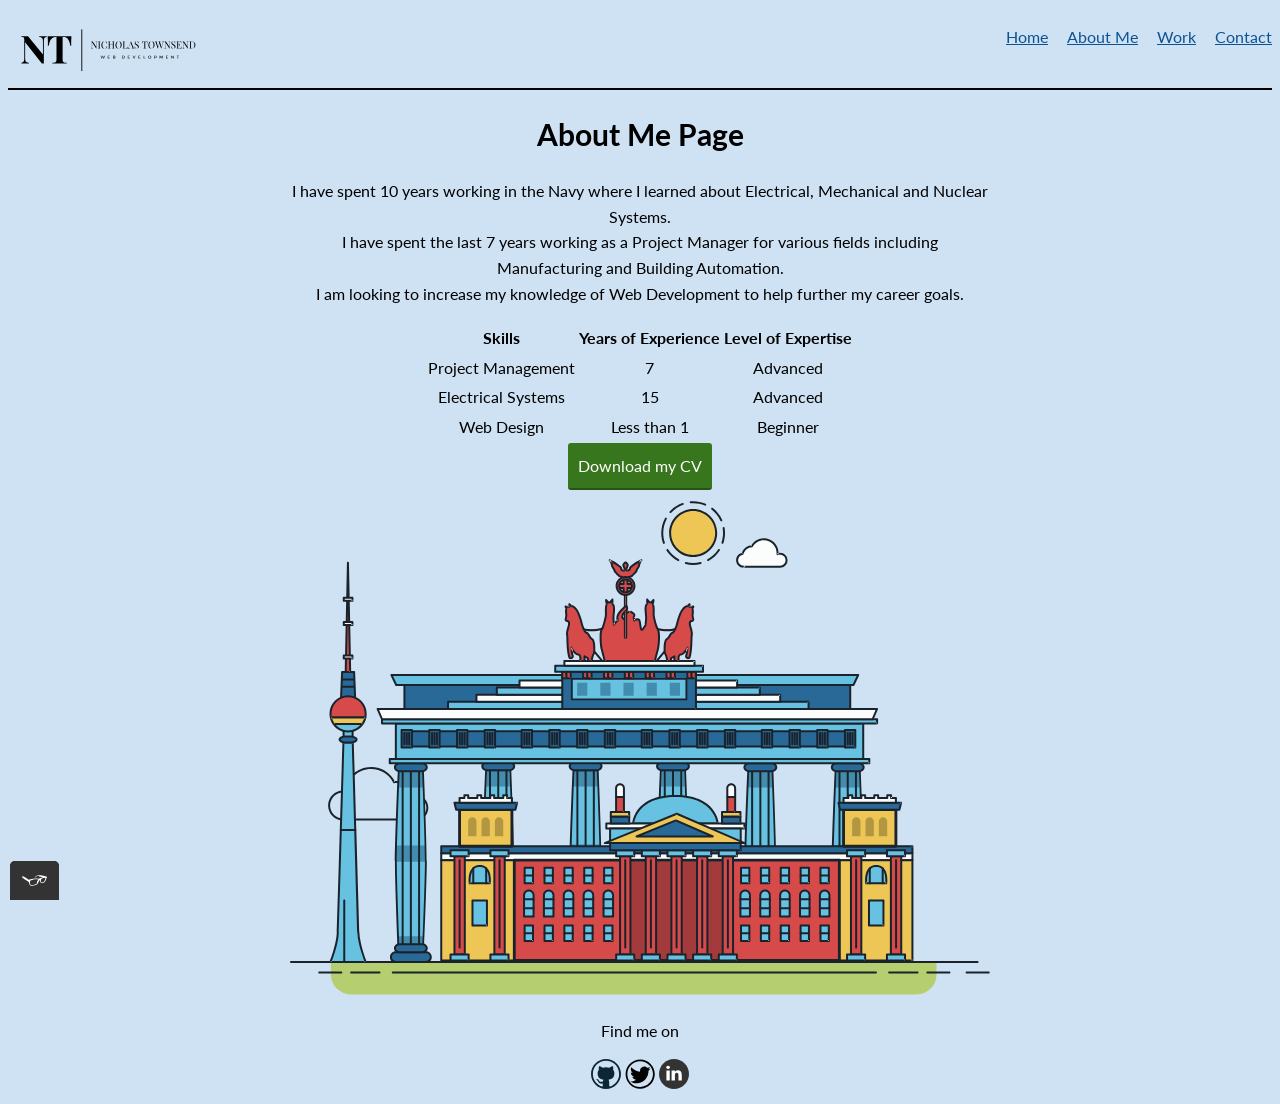
==== commit c4a5f3d4: "Changed Header information and stylings" ====
--- a/about-me.html
+++ b/about-me.html
@@ -2,11 +2,14 @@
 <html>
 
 <head>
-    <meta charset="utf-8">
-    <title>Nicholas Townsend - Portfolio</title>
-    <link rel="shortcut icon" href="img/alligator_icon.svg" type="image/x-icon" />
-    <link rel="stylesheet" type="text/css" href="css/style.production.css" />
-    <meta name="viewport" content="width=device-width, initial-scale=1">
+  <meta charset="utf-8">
+  <title>About Nicholas Townsend</title>
+  <link rel="shortcut icon" href="img/logo_icon.svg" type="image/x-icon" />
+  <link rel="preconnect" href="https://fonts.googleapis.com">
+  <link rel="preconnect" href="https://fonts.gstatic.com" crossorigin>
+  <link href="https://fonts.googleapis.com/css2?family=Lato:wght@400;700&display=swap" rel="stylesheet">
+  <link rel="stylesheet" type="text/css" href="css/style.production.css" />
+  <meta name="viewport" content="width=device-width, initial-scale=1">
 </head>
 
 <body>
@@ -38,7 +41,7 @@
             I have spent the last 7 years working as a Project Manager for various fields including Manufacturing and Building Automation.<br>
             I am looking to increase my knowledge of Web Development to help further my career goals.
         </p>
-        <table>
+        <table class="experience-table">
             <thead>
               <tr>
                 <th>Skills</th>
--- a/css/style.production.css
+++ b/css/style.production.css
@@ -15,14 +15,26 @@
 Link Visited (Purple): #6a329f;
 Link Active (Red): #f44336;
  */ 
+
+:root {
+  --lightblue: #cfe2f3;
+  --textblack: #2b2b2b;
+  --linkcolor: #0b5394;
+  --linkvisited: #6a329f;
+  --linkactive: #f44336;
+  --buttonbackground: #38761d;
+  --buttontext: white;
+  --buttonborder: rgba(0, 0, 0, 0.3);
+  --gridbackground: lightgrey;
+  --headerfontweight: 700;
+} 
  
  body {
-    background-color: #cfe2f3;
+    background-color: var(--lightblue);
     font-family: 'Lato', sans-serif;
     font-weight: 400;
     font-size: 16px; /* Sets the font size to 16px */
-    -webkit-text-decoration: #2b2b2b;
-            text-decoration: #2b2b2b;
+    text-decoration: var(--textblack);
     line-height: 1.6; /* Sets the line-height to 1.6 */
   }
   
@@ -42,15 +54,15 @@
   }
   
   a {
-    color: #0b5394;
+    color: var(--linkcolor);
   }
   
   a:visited { /* visited link */
-    color: #6a329f;
+    color: var(--linkvisited);
   }
     
   a:active { /* selected link */
-    color: #f44336;
+    color: var(--linkactive);
   }
   
   a:hover, a:focus { /* No underlining when hovering over or focused on a link */
@@ -61,30 +73,30 @@
       border: none; /* overwrites browser defaults and resets the border */
       display: inline-block;
       font-family: inherit; /* takes the font from the outer container */
-      background-color: #38761d; /* styles the background color, font color, and text decoration (underline, etc.) of the button */
-      color: white;
+      background-color: var(--buttonbackground); /* styles the background color, font color, and text decoration (underline, etc.) of the button */
+      color: var(--buttontext);
       text-decoration: none;
       padding: 10px; /*adds spacing to the button (this will be discussed more in-depth later) */
       border-radius: 3px;
-      border-bottom: 2px solid rgba(0, 0, 0, 0.3); /* gives the button a bottom border with a width of 2px, a type of solid, and a color in RGBA format */
+      border-bottom: 2px solid var(--buttonborder); /* gives the button a bottom border with a width of 2px, a type of solid, and a color in RGBA format */
       -webkit-transition: opacity 0.2s;
       -o-transition: opacity 0.2s;
       transition: opacity 0.2s;
     }
   
   .button {
-      border: none; /* overwrites browser defaults and resets the border */
-      display: inline-block;
-      font-family: inherit; /* takes the font from the outer container */
-      background-color: #38761d; /* styles the background color, font color, and text decoration (underline, etc.) of the button */
-      color: white;
-      text-decoration: none;
-      padding: 10px; /*adds spacing to the button (this will be discussed more in-depth later) */
-      border-radius: 3px;
-      border-bottom: 2px solid rgba(0, 0, 0, 0.3); /* gives the button a bottom border with a width of 2px, a type of solid, and a color in RGBA format */
-      -webkit-transition: opacity 0.2s;
-      -o-transition: opacity 0.2s;
-      transition: opacity 0.2s;
+    border: none; /* overwrites browser defaults and resets the border */
+    display: inline-block;
+    font-family: inherit; /* takes the font from the outer container */
+    background-color: var(--buttonbackground); /* styles the background color, font color, and text decoration (underline, etc.) of the button */
+    color: var(--buttontext);
+    text-decoration: none;
+    padding: 10px; /*adds spacing to the button (this will be discussed more in-depth later) */
+    border-radius: 3px;
+    border-bottom: 2px solid var(--buttonborder); /* gives the button a bottom border with a width of 2px, a type of solid, and a color in RGBA format */
+    -webkit-transition: opacity 0.2s;
+    -o-transition: opacity 0.2s;
+    transition: opacity 0.2s;
     }
   
   button:hover, button:focus,
@@ -129,8 +141,11 @@
     display: -webkit-box;
     display: -ms-flexbox;
     display: flex;
-    width: 100%;
-    padding: 20px;
+    width: auto;
+    padding: 0;
+    border-bottom-style: solid;
+    border-bottom-width: 2px;
+    border-bottom-color: black;
   }
   
   .page-header_item {
@@ -157,15 +172,22 @@
   
   .page-header_item {
     float: left;
-    height: 100px;
-    width: 100px;
-    margin: 0 20px;
+    height: 80px;
+    width: 80px;
+    margin: 0 auto;
     }
   
     /*About Me page formatting*/
   .about-me {
     max-width:700px;
     margin:0 auto;
+    text-align: center;
+  }
+
+  .experience-table {
+    max-width:700px;
+    margin:0 auto;
+    text-align: center;  
   }
   
    /*Work Page Layout*/
@@ -270,6 +292,25 @@
     -webkit-animation: 34s cloud-move-reverse infinite alternate linear;
             animation: 34s cloud-move-reverse infinite alternate linear;
   } /* End Lesson Code*/
+
+/*Contact Page Formatting*/
+.center-profile {
+  max-width:500px;
+  margin:0 auto;
+  text-align: center;
+}
+
+.contact-form {
+  max-width:500px;
+  margin:0 auto;
+  text-align: center;
+}
+
+.contact-link {
+  max-width:500px;
+  margin:0 auto;
+  text-align: center; 
+}
   
   @media all and (max-width: 500px) {
     .grid {
